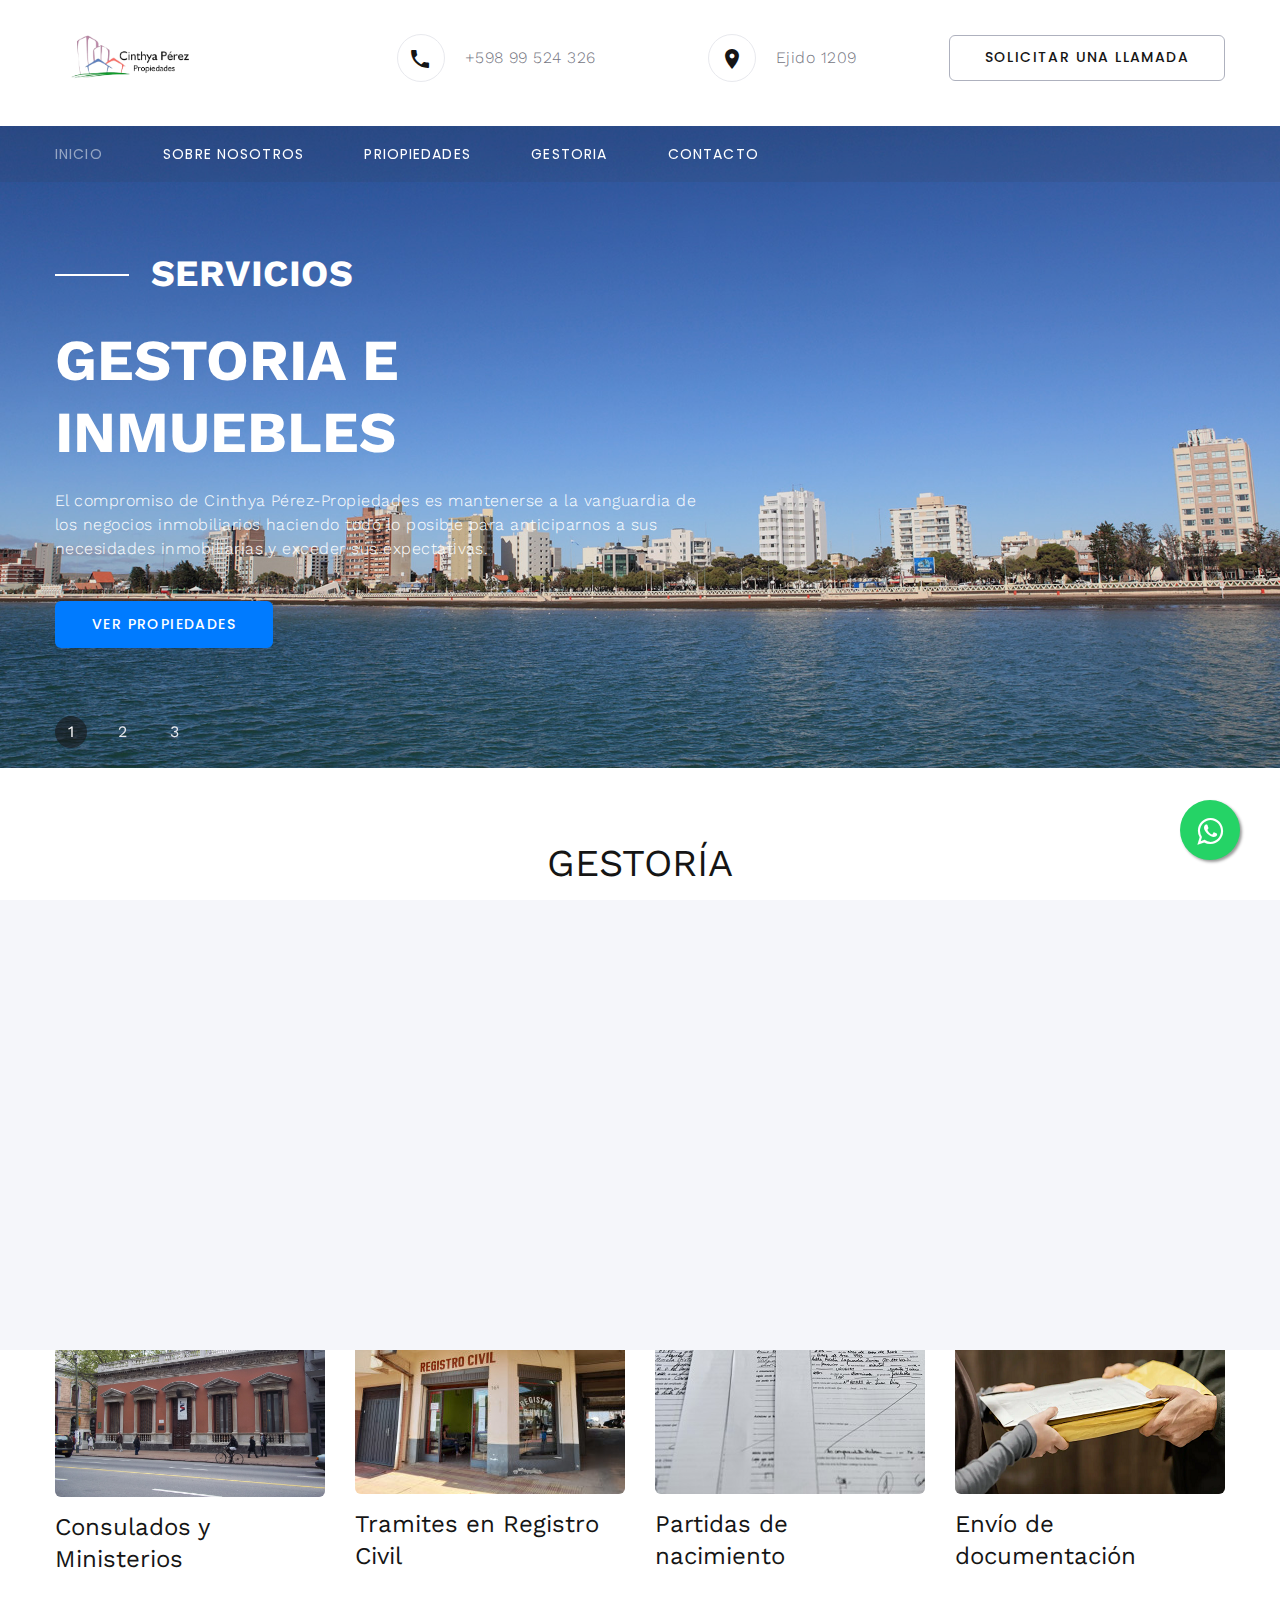
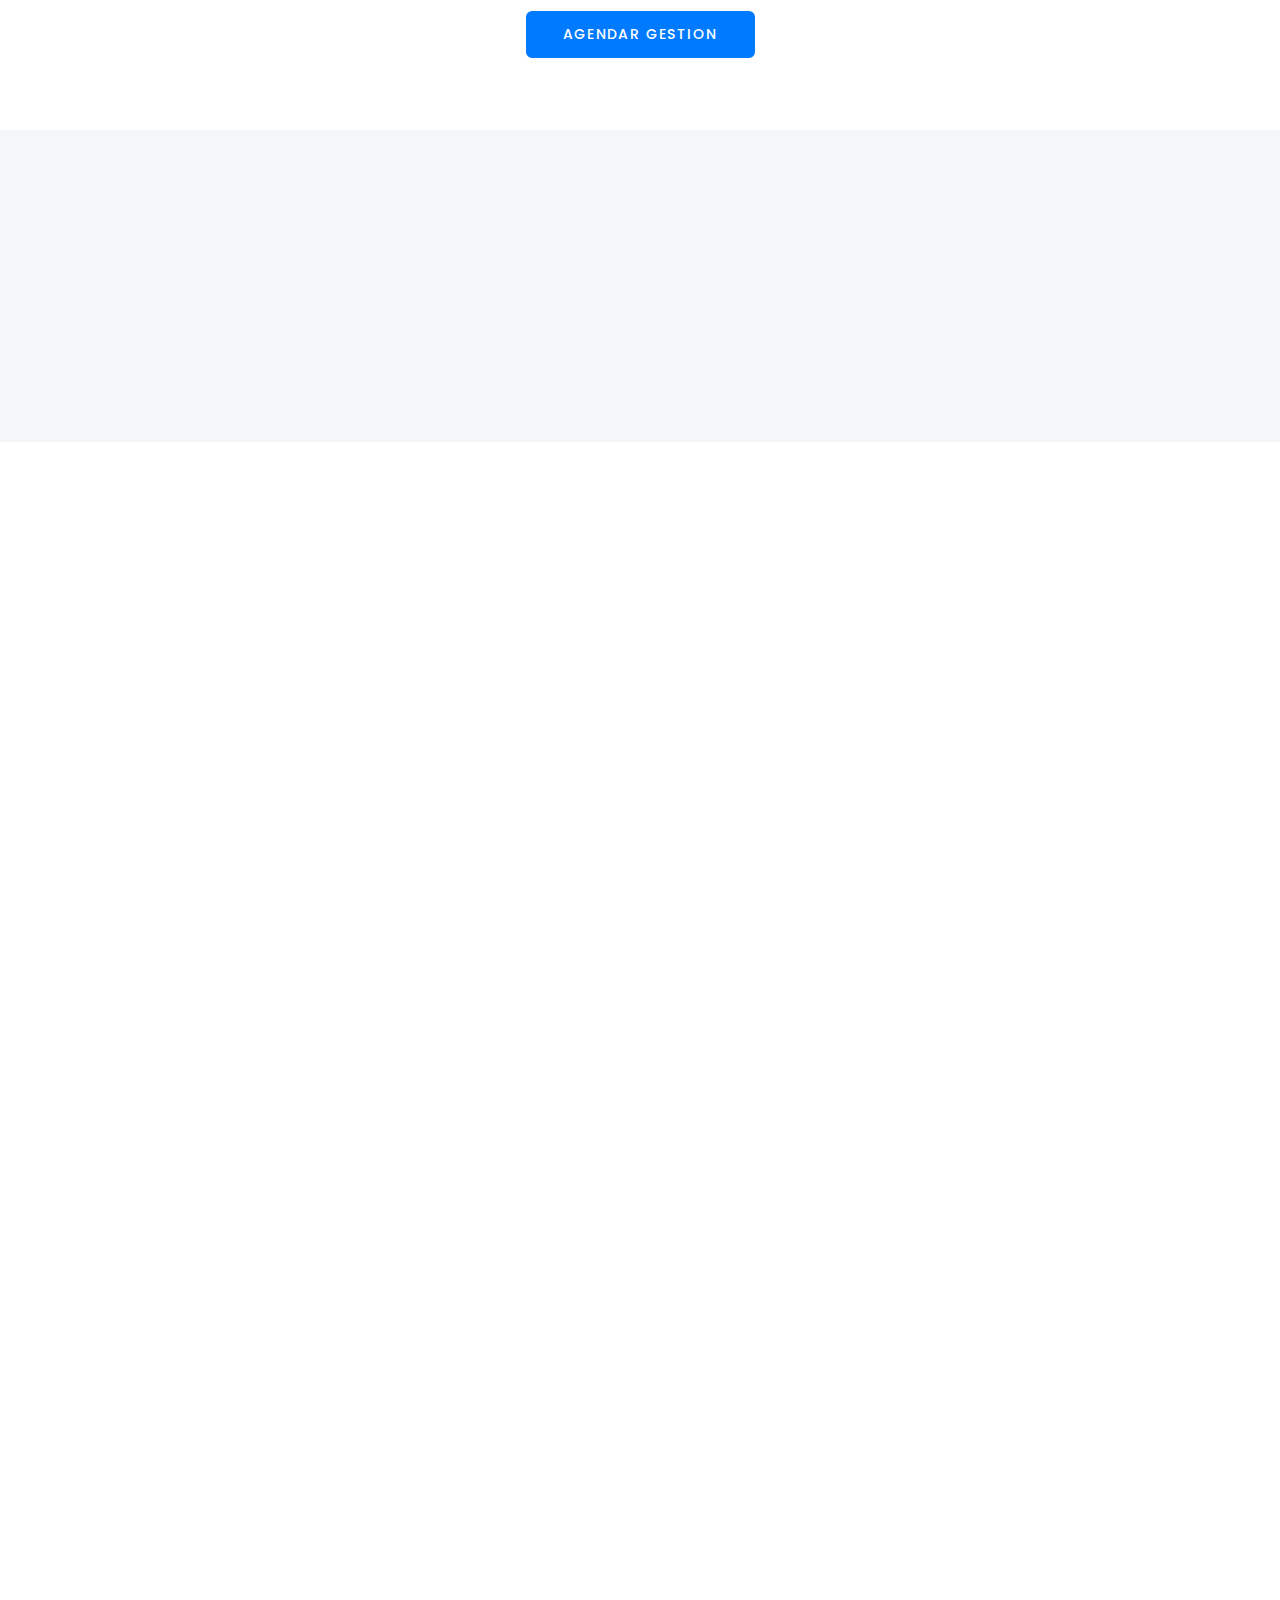
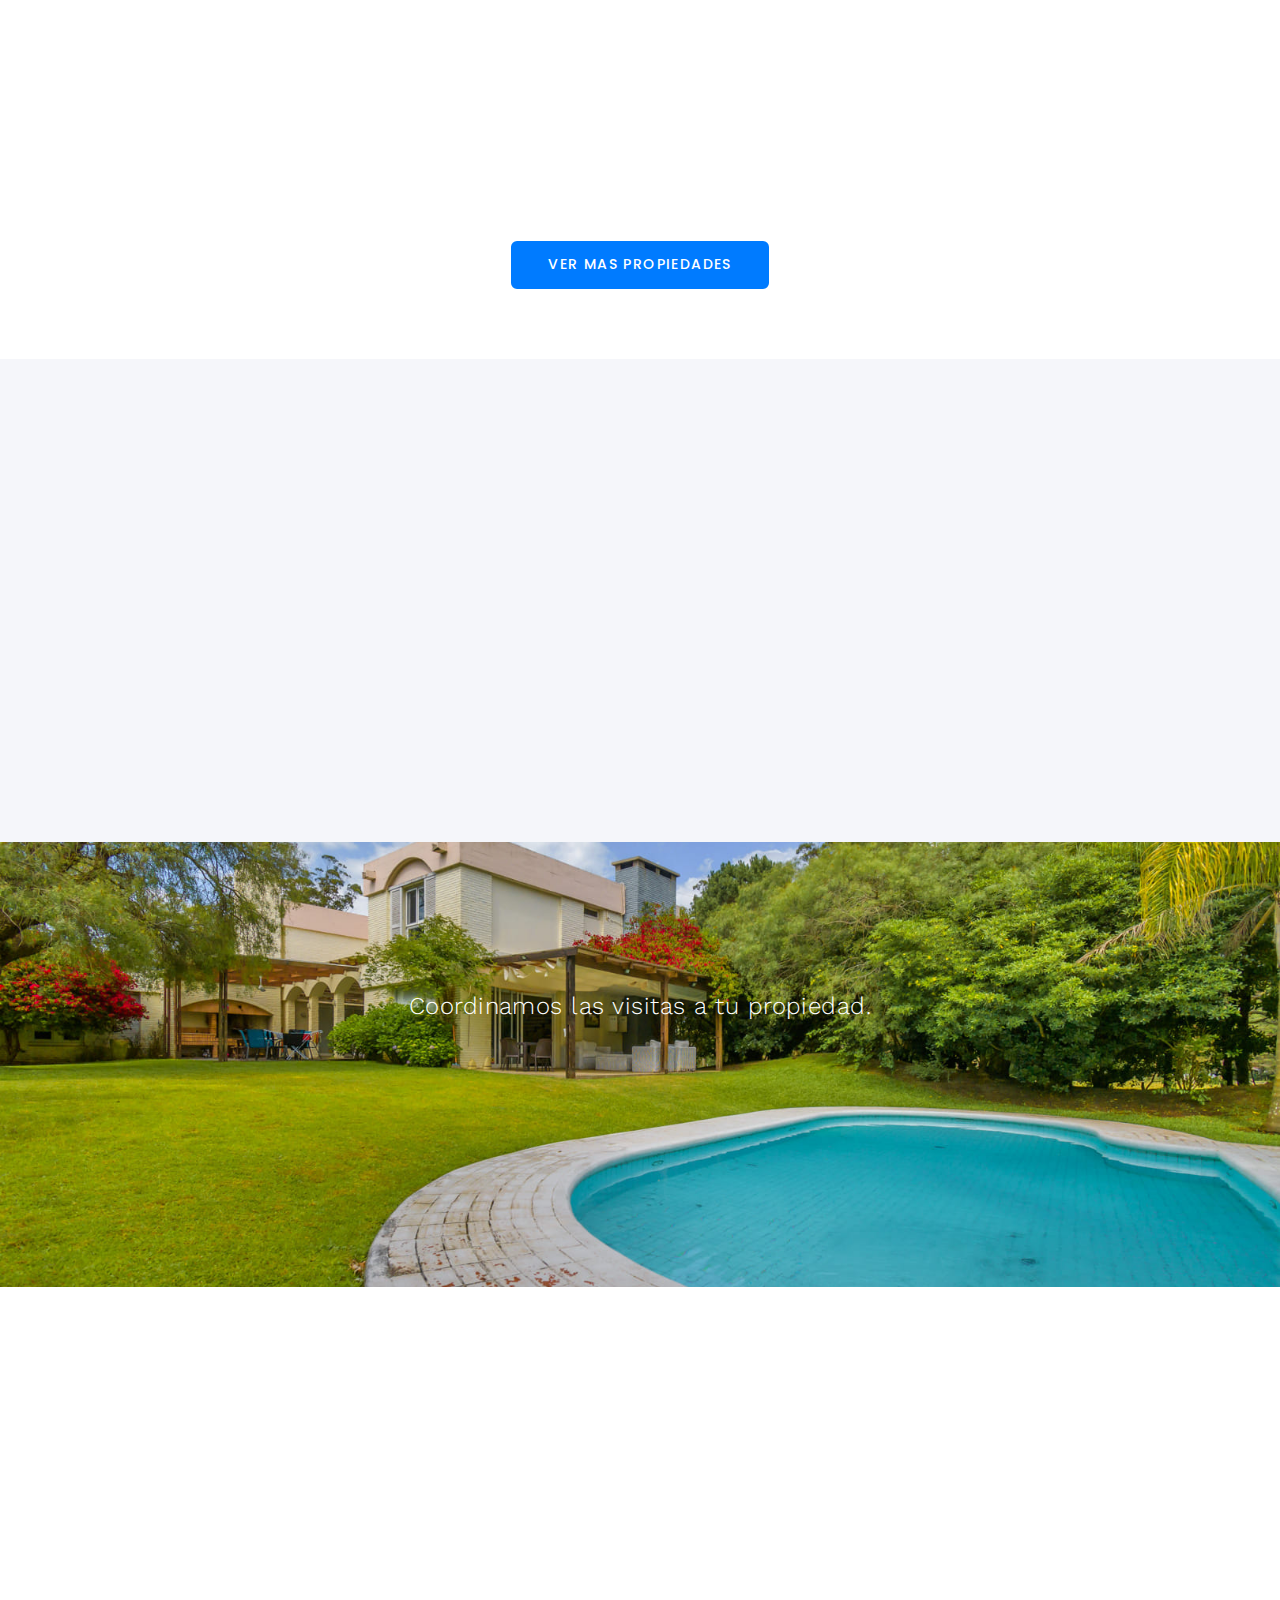
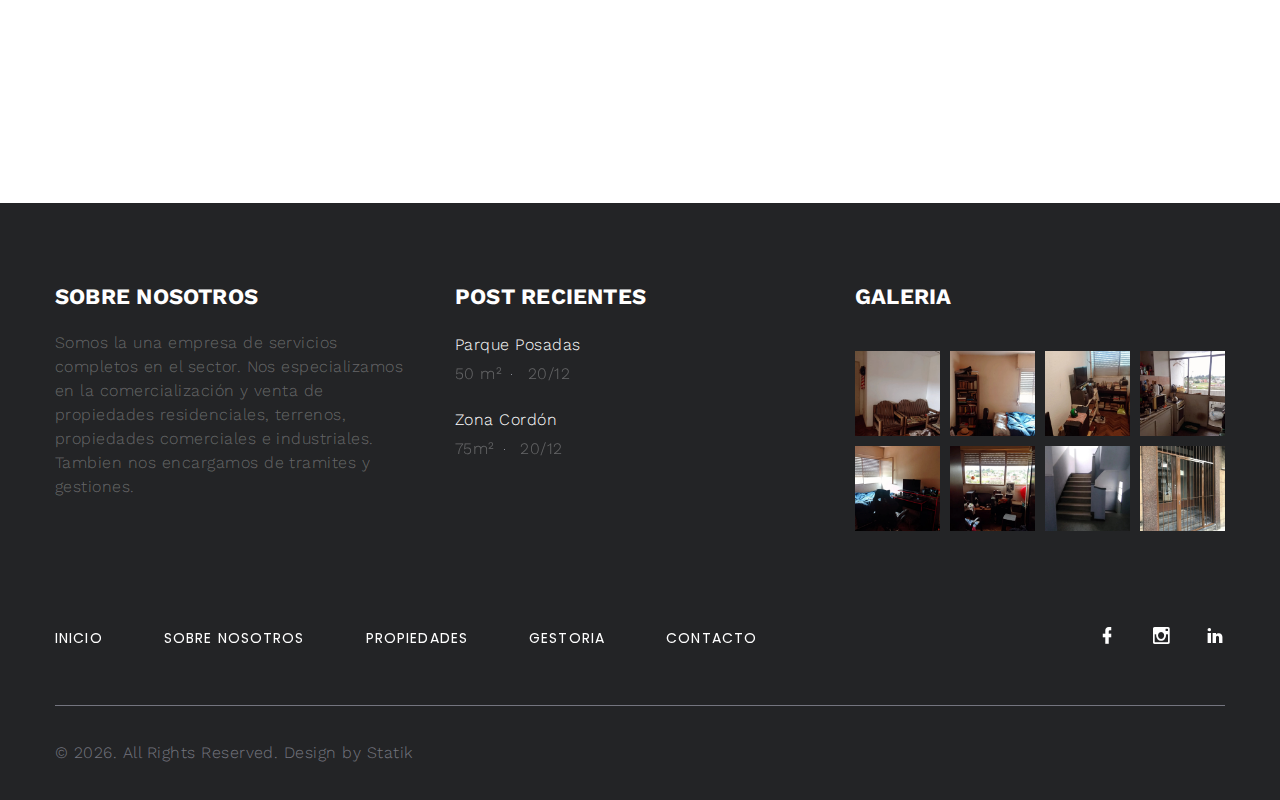
==== index.html @ 62182aa0 "first commit" ====
<!DOCTYPE html>
<html class="wide wow-animation" lang="en">
  <head>
    <title>Cinthya Perez Propiedades</title>
    <meta name="format-detection" content="telephone=no">
    <meta name="viewport" content="width=device-width height=device-height initial-scale=1.0 maximum-scale=1.0 user-scalable=0">
    <meta http-equiv="X-UA-Compatible" content="IE=edge">
    <meta charset="utf-8">
    <link rel="icon" href="images/favicon.png" type="image/x-icon">
    <link rel="stylesheet" type="text/css" href="//fonts.googleapis.com/css?family=Work+Sans:300,400,500,700,800%7CPoppins:300,400,700">
    <link rel="stylesheet" href="css/bootstrap.css">
    <link rel="stylesheet" href="css/fonts.css">
    <link rel="stylesheet" href="css/style.css" id="main-styles-link">
    <style>.ie-panel{display: none;background: #212121;padding: 10px 0;box-shadow: 3px 3px 5px 0 rgba(0,0,0,.3);clear: both;text-align:center;position: relative;z-index: 1;} html.ie-10 .ie-panel, html.lt-ie-10 .ie-panel {display: block;}</style>
  </head>
  <body>
    <div class="ie-panel"><a href="http://windows.microsoft.com/en-US/internet-explorer/"><img src="images/ie8-panel/warning_bar_0000_us.jpg" height="42" width="820" alt="You are using an outdated browser. For a faster, safer browsing experience, upgrade for free today."></a></div>
    <div class="preloader">
      <div class="preloader-logo"><img src="images/favicon.png" alt="" width="151" height="44" srcset="images/logo-default-151x44.png 2x"/>
      </div>
      <div class="preloader-body">
        <div id="loadingProgressG">
          <div class="loadingProgressG" id="loadingProgressG_1"></div>
        </div>
      </div>
    </div>
    <div class="page">
      
        <!-- RD Navbar-->
        <div class="rd-navbar-wrap">
          <nav class="rd-navbar rd-navbar-corporate" data-layout="rd-navbar-fixed" data-sm-layout="rd-navbar-fixed" data-md-layout="rd-navbar-fixed" data-md-device-layout="rd-navbar-fixed" data-lg-layout="rd-navbar-static" data-lg-device-layout="rd-navbar-static" data-lg-stick-up="true" data-lg-stick-up-offset="118px" data-xl-layout="rd-navbar-static" data-xl-device-layout="rd-navbar-static" data-xl-stick-up="true" data-xl-stick-up-offset="118px" data-xxl-layout="rd-navbar-static" data-xxl-device-layout="rd-navbar-static" data-xxl-stick-up-offset="118px" data-xxl-stick-up="true">
            <div class="rd-navbar-aside-outer">
              <div class="rd-navbar-aside">
                <!-- RD Navbar Panel-->
                <div class="rd-navbar-panel">
                  <!-- RD Navbar Toggle-->
                  <button class="rd-navbar-toggle" data-rd-navbar-toggle="#rd-navbar-nav-wrap-1"><span></span></button>
                  <!-- RD Navbar Brand--><a class="rd-navbar-brand" href="index.html"><img src="images/logo-default-151x44.png" alt="" width="151" height="44" srcset="images/logo-default-151x44.png 2x"/></a>
                </div>
                <div class="rd-navbar-collapse">
                  <button class="rd-navbar-collapse-toggle rd-navbar-fixed-element-1" data-rd-navbar-toggle="#rd-navbar-collapse-content-1"><span></span></button>
                  <div class="rd-navbar-collapse-content" id="rd-navbar-collapse-content-1">
                    <article class="unit align-items-center">
                      <div class="unit-left"><span class="icon novi-icon icon-md icon-modern mdi mdi-phone"></span></div>
                      <div class="unit-body">
                        <ul class="list-0">
                          <li><a class="link-default" href="tel:#">+598 99 524 326</a></li>
                        </ul>
                      </div>
                    </article>
                    <article class="unit align-items-center">
                      <div class="unit-left"><span class="icon novi-icon icon-md icon-modern mdi mdi-map-marker"></span></div>
                      <div class="unit-body"><a class="link-default" href="tel:#">Ejido 1209</a></div>
                    </article><a class="button button-gray-bordered button-winona" href="https://api.whatsapp.com/send?phone=59899524326&text=Hola%2C%20era%20para%20hacer%20una%20consulta.">Solicitar una llamada</a>
                  </div>
                </div>
              </div>
            </div>
            <div class="rd-navbar-main-outer">
              <div class="rd-navbar-main">
                <div class="rd-navbar-nav-wrap" id="rd-navbar-nav-wrap-1">
                  <!-- RD Navbar Nav-->
                  <ul class="rd-navbar-nav">
                    <li class="rd-nav-item active"><a class="rd-nav-link" href="index.html">Inicio</a>
                    </li>
                    <li class="rd-nav-item"><a class="rd-nav-link" href="#NuestroEquipo">Sobre Nosotros</a>
                    </li>
                    <li class="rd-nav-item"><a class="rd-nav-link" href="#Priopiedades">Priopiedades</a>
                    </li>
                    <li class="rd-nav-item"><a class="rd-nav-link" href="#Gestoria">Gestoria</a>
                    </li>
                    <li class="rd-nav-item"><a class="rd-nav-link" href="contacts.html">Contacto</a>
                    </li>
                  </ul>
                </div>
              </div>
            </div>
          </nav>
        </div>
      </header>
      <section class="section swiper-container swiper-slider swiper-slider-minimal" data-loop="true" data-slide-effect="fade" data-autoplay="4759" data-simulate-touch="true">
        <div class="swiper-wrapper">
          <div class="swiper-slide swiper-slide_video" data-slide-bg="images/slider-minimal-slide-1-1920x968.jpg">
            <div class="container">
              <div class="jumbotron-classic-content">
                <div class="wow-outer">
                  <div class="title-docor-text font-weight-bold title-decorated text-uppercase wow slideInLeft text-white">Servicios</div>
                </div>
                <h1 class="text-uppercase text-white font-weight-bold wow-outer"><span class="wow slideInDown" data-wow-delay=".2s">Gestoria e Inmuebles</span></h1>
                <p class="text-white wow-outer"><span class="wow slideInDown" data-wow-delay=".35s">El compromiso de Cinthya Pérez-Propiedades es mantenerse a la vanguardia de los negocios inmobiliarios haciendo todo lo posible para anticiparnos a sus necesidades inmobiliarias y exceder sus expectativas.</span></p>
                <div class="wow-outer button-outer"><a class="button button-md button-primary button-winona wow slideInDown" href="#" data-wow-delay=".4s">Ver Propiedades</a></div>
              </div>
            </div>
          </div>
          <div class="swiper-slide" data-slide-bg="images/slider-minimal-slide-2-1920x968.jpg">
            <div class="container">
              <div class="jumbotron-classic-content">
                <div class="wow-outer">
                  <div class="title-docor-text font-weight-bold title-decorated text-uppercase wow slideInLeft text-white">Garantia de Satisfacción</div>
                </div>
                <h1 class="text-uppercase text-white font-weight-bold wow-outer"><span class="wow slideInDown" data-wow-delay=".2s">Alquiler</span></h1>
                <p class="text-white wow-outer"><span class="wow slideInDown" data-wow-delay=".35s">Con la ayuda de nuestros servicios y soluciones de administración de propiedades, puede alquilar o vender cualquier casa o apartamento.</span></p>
                <div class="wow-outer button-outer"><a class="button button-md button-primary button-winona wow slideInDown" href="#" data-wow-delay=".4s">Ver Propiedades</a></div>
              </div>
            </div>
          </div>
          <div class="swiper-slide" data-slide-bg="images/slider-minimal-slide-3-1920x968.jpg">
            <div class="container">
              <div class="jumbotron-classic-content">
                <div class="wow-outer">
                  <div class="title-docor-text font-weight-bold title-decorated text-uppercase wow slideInLeft text-white">6 años de experiencia</div>
                </div>
                <h1 class="text-uppercase text-white font-weight-bold wow-outer"><span class="wow slideInDown" data-wow-delay=".2s">Gestion</span></h1>
                <p class="text-white wow-outer"><span class="wow slideInDown" data-wow-delay=".35s">Fundada en 2018, nuestra empresa es un equipo de reconocidos expertos en administración de propiedades y bienes raíces siempre listos para ayudarlo.</span></p>
                <div class="wow-outer button-outer"><a class="button button-md button-primary button-winona wow slideInDown" href="#" data-wow-delay=".4s">View properties</a></div>
              </div>
            </div>
          </div>
        </div>
        <div class="swiper-pagination-outer container">
          <div class="swiper-pagination swiper-pagination-modern swiper-pagination-marked" data-index-bullet="true"></div>
        </div>
      </section>
      <!-- Services-->
      <section class="section novi-background section-lg text-center" id="Gestoria">
        <div class="container">
          <h3 class="text-uppercase">Gestoría</h3>
          <p><span class="text-width-1">Trámites ante organismos públicos y privados.</span></p>
          <div class="row row-35 row-xxl-70 offset-top-2">
            <div class="col-sm-6 col-lg-3">
              <!-- Thumbnail Light-->
              <article class="thumbnail-light"><a class="thumbnail-light-media" href="#"><img class="thumbnail-light-image" src="images/service-thumbnail-1-270x300.jpg" alt="" width="270" height="300"/></a>
                <h4 class="thumbnail-light-title"><a href="https://wa.link/yx3wv8">Trámites Notariales</a></h4>
              </article>
            </div>
            <div class="col-sm-6 col-lg-3">
              <!-- Thumbnail Light-->
              <article class="thumbnail-light"><a class="thumbnail-light-media" href="#"><img class="thumbnail-light-image" src="images/service-thumbnail-2-270x300.jpg" alt="" width="270" height="300"/></a>
                <h4 class="thumbnail-light-title"><a href="https://wa.link/yx3wv8">Asesoramiento Legal con Abogado</a></h4>
              </article>
            </div>
            <div class="col-sm-6 col-lg-3">
              <!-- Thumbnail Light-->
              <article class="thumbnail-light"><a class="thumbnail-light-media" href="#"><img class="thumbnail-light-image" src="images/service-thumbnail-3-270x300.jpg" alt="" width="270" height="300"/></a>
                <h4 class="thumbnail-light-title"><a href="https://wa.link/yx3wv8">Tramites en BSE, BPS, DGI, IMM y MTSS</a></h4>
              </article>
            </div>
            <div class="col-sm-6 col-lg-3">
              <!-- Thumbnail Light-->
              <article class="thumbnail-light"><a class="thumbnail-light-media" href="#"><img class="thumbnail-light-image" src="images/service-thumbnail-4-270x300.jpg" alt="" width="270" height="300"/></a>
                <h4 class="thumbnail-light-title"><a href="https://wa.link/yx3wv8">Direccion General de Registro</a></h4>
              </article>
            </div>
            <div class="col-sm-6 col-lg-3">
              <!-- Thumbnail Light-->
              <article class="thumbnail-light"><a class="thumbnail-light-media" href="#"><img class="thumbnail-light-image" src="images/service-thumbnail-5-270x300.jpg" alt="" width="270" height="300"/></a>
                <h4 class="thumbnail-light-title"><a href="https://wa.link/yx3wv8">Consulados y Ministerios</a></h4>
              </article>
            </div>
            <div class="col-sm-6 col-lg-3">
              <!-- Thumbnail Light-->
              <article class="thumbnail-light"><a class="thumbnail-light-media" href="#"><img class="thumbnail-light-image" src="images/service-thumbnail-6-270x300.jpg" alt="" width="270" height="300"/></a>
                <h4 class="thumbnail-light-title"><a href="https://wa.link/yx3wv8">Tramites en Registro Civil</a></h4>
              </article>
            </div>
            <div class="col-sm-6 col-lg-3">
              <!-- Thumbnail Light-->
              <article class="thumbnail-light"><a class="thumbnail-light-media" href="#"><img class="thumbnail-light-image" src="images/service-thumbnail-7-270x300.jpg" alt="" width="270" height="300"/></a>
                <h4 class="thumbnail-light-title"><a href="https://wa.link/yx3wv8">Partidas de nacimiento</a></h4>
              </article>
            </div>
            <div class="col-sm-6 col-lg-3">
              <!-- Thumbnail Light-->
              <article class="thumbnail-light"><a class="thumbnail-light-media" href="#"><img class="thumbnail-light-image" src="images/service-thumbnail-8-270x300.jpg" alt="" width="270" height="300"/></a>
                <h4 class="thumbnail-light-title"><a href="https://wa.link/yx3wv8">Envío de documentación</a></h4>
              </article>
            </div>
            <div class="col-md-12 wow-outer"><a class="button button-primary button-winona button-md" href="#">Agendar Gestion</a></div>
          </div>
        </div>
      </section>
      <section class="section novi-background section-lg bg-gray-100">
        <div class="container">
          <div class="row row-30">
            <div class="col-sm-6 col-lg-4 wow-outer">
              <!-- Box Minimal-->
              <article class="box-minimal">
                <div class="box-chloe__icon novi-icon linearicons-user wow fadeIn"></div>
                <div class="box-minimal-main wow-outer">
                  <h4 class="box-minimal-title wow slideInDown">Empleados calificados</h4>
                  <p class="wow fadeInUpSmall">Nuestro equipo está formado por agentes inmobiliarios y abogados experimentados, listos para ayudarlo.</p>
                </div>
              </article>
            </div>
            <div class="col-sm-6 col-lg-4 wow-outer">
              <!-- Box Minimal-->
              <article class="box-minimal">
                <div class="box-chloe__icon novi-icon linearicons-bubble-text wow fadeIn" data-wow-delay=".1s"></div>
                <div class="box-minimal-main wow-outer">
                  <h4 class="box-minimal-title wow slideInDown" data-wow-delay=".1s">Consultas Gratuitas</h4>
                  <p class="wow fadeInUpSmall" data-wow-delay=".1s">Nuestra relación con un cliente siempre comienza con una consulta gratuita para saber qué tipo de propiedad está buscando.</p>
                </div>
              </article>
            </div>
            <div class="col-sm-6 col-lg-4 wow-outer">
              <!-- Box Minimal-->
              <article class="box-minimal">
                <div class="box-chloe__icon novi-icon linearicons-star wow fadeIn" data-wow-delay=".2s"></div>
                <div class="box-minimal-main wow-outer">
                  <h4 class="box-minimal-title wow slideInDown" data-wow-delay=".2s">100% garantizado</h4>
                  <p class="wow fadeInUpSmall" data-wow-delay=".2s">Todos los resultados que obtenga de nuestros agentes inmobiliarios están 100% garantizados para ofrecerle la mejor opción de propiedades en Uruguay</p>
                </div>
              </article>
            </div>
          </div>
        </div>
      </section>
      <section class="section novi-background section-md text-center" id="Priopiedades">
        <div class="container">
          <h3 class="text-uppercase font-weight-bold wow-outer"><span class="wow slideInDown">Nuestras Propiedades</span></h3>
          <div class="row row-lg-50 row-35 offset-top-2">
            <div class="col-md-6 wow-outer">
              <!-- Post Modern-->
              <article class="post-modern wow slideInLeft"><a class="post-modern-media" href="https://www.gallito.com.uy/casa-propiedad-h-con-patio-delantero-rejas-y-cochera-inmuebles-16161580" target="_blank"><img src="images/grid-blog-1-571x353.jpg" alt="" width="571" height="353"/></a>
                <h4 class="post-modern-title"><a class="post-modern-title" target="_blank" href="https://www.gallito.com.uy/casa-propiedad-h-con-patio-delantero-rejas-y-cochera-inmuebles-16161580">Casa Propiedad Horizontal en zona Atahualpa</a></h4>
                <ul class="post-modern-meta">
                  <li><a class="button-winona" target="_blank" href="https://www.gallito.com.uy/casa-propiedad-h-con-patio-delantero-rejas-y-cochera-inmuebles-16161580">U$S 130.000</a></li>
                  <li>85m²</li>
                  <li>3 dormitorios</li>
                </ul>
                <p>Vende, preciosa casa de gran tamaño de 1954</p>
              </article>
            </div>
            <div class="col-md-6 wow-outer">
              <!-- Post Modern-->
              <article class="post-modern wow slideInLeft"><a class="post-modern-media" target="_blank" href="https://www.gallito.com.uy/apartamento-planta-baja-inmuebles-24161800"><img src="images/grid-blog-2-571x353.jpg" alt="" width="571" height="353"/></a>
                <h4 class="post-modern-title"><a class="post-modern-title" target="_blank" href="https://www.gallito.com.uy/apartamento-planta-baja-inmuebles-24161800">Apartamento Planta Baja</a></h4>
                <ul class="post-modern-meta">
                  <li><a class="button-winona" target="_blank" href="https://www.gallito.com.uy/apartamento-planta-baja-inmuebles-24161800">U$S 135.000</a></li>
                  <li>57m²</li>
                  <li>2 dormitorios</li>
                </ul>
                <p>Se vende casa de alto. Zona cordón en Montevideo</p>
              </article>
            </div>
            <div class="col-md-6 wow-outer">
              <!-- Post Modern-->
              <article class="post-modern wow slideInLeft"><a class="post-modern-media" target="_blank"  href="https://www.gallito.com.uy/apto-piso-alto-paque-posadas-hermosas-vistas-inmuebles-24782878"><img src="images/grid-blog-3-571x353.jpg" alt="" width="571" height="353"/></a>
                <h4 class="post-modern-title"><a class="post-modern-title" target="_blank" href="https://www.gallito.com.uy/apto-piso-alto-paque-posadas-hermosas-vistas-inmuebles-24782878">Apto Piso Alto Paque Posadas</a></h4>
                <ul class="post-modern-meta">
                  <li><a class="button-winona" target="_blank" href="https://www.gallito.com.uy/apto-piso-alto-paque-posadas-hermosas-vistas-inmuebles-24782878">U$S 140.000</a></li>
                  <li>75m²</li>
                  <li>2 dormitorios</li>
                </ul>
                <p>Ubicacion, Parque posadas calle Agustin Velazquez</p>
              </article>
            </div>
            <div class="col-md-6 wow-outer">
              <!-- Post Modern-->
              <article class="post-modern wow slideInLeft"><a class="post-modern-media" target="_blank" href="https://www.gallito.com.uy/apartamento-en-av-chiverta-inmuebles-24745263"><img src="images/grid-blog-4-571x353.jpg" alt="" width="571" height="353"/></a>
                <h4 class="post-modern-title"><a class="post-modern-title" target="_blank" href="https://www.gallito.com.uy/apartamento-en-av-chiverta-inmuebles-24745263">Apartamento en Av Chiverta, Punta Del Este</a></h4>
                <ul class="post-modern-meta">
                  <li><a class="button-winona" target="_blank" href="https://www.gallito.com.uy/apartamento-en-av-chiverta-inmuebles-24745263">USD 1000</a></li>
                  <li>60m²</li>
                  <li>1 dormitorio</li>
                </ul>
                <p>Apartamento en excelente ubicación, con muy buena vista</p>
              </article>
            </div>
            <div class="col-md-12 wow-outer"><a class="button button-primary button-winona button-md" target="_blank" href="https://api.whatsapp.com/send?phone=59899524326&text=Hola%2C%20era%20para%20hacer%20una%20consulta.">Ver mas propiedades</a></div>
          </div>
        </div>
      </section>
      <section class="section novi-background section-lg text-center bg-gray-100" id="NuestroEquipo">
        <div class="container">
          <h3 class="text-uppercase wow-outer"><span class="wow slideInUp">Nuestro Equipo</span></h3>
          <div class="row row-lg-50 row-35 row-xxl-70 justify-content-center justify-content-lg-start">
            <div class="col-md-10 col-lg-6 wow-outer">
              <!-- Profile Creative-->
              <article class="profile-creative wow slideInLeft">
                <figure class="profile-creative-figure"><img class="profile-creative-image" src="images/team-1-270x273.jpg" alt="" width="270" height="273"/>
                </figure>
                <div class="profile-creative-main">
                  <h5 class="profile-creative-title"><a href="#">Cinthya Perez</a></h5>
                  <p class="profile-creative-position">Analista en gestión Inmobiliaria</p>
                  <div class="profile-creative-contacts">
                    <div class="object-inline"><span class="icon novi-icon icon-md mdi mdi-phone"></span><a target="_blank" href="https://wa.link/t4n9uc">099 524 326</a></div>
                  </div>
                  <p>El compromiso es mantenerse a la vanguardia de los negocios inmobiliarios y gestiones haciendo todo lo posible para anticiparnos a sus necesidades.</p>
                </div>
              </article>
            </div>
            <div class="col-md-10 col-lg-6 wow-outer">
              <!-- Profile Creative-->
              <article class="profile-creative wow slideInLeft" data-wow-delay=".2s">
                <figure class="profile-creative-figure"><img class="profile-creative-image" src="images/team-2-270x273.jpg" alt="" width="270" height="273"/>
                </figure>
                <div class="profile-creative-main">
                  <h5 class="profile-creative-title"><a href="jorgebelvisi.uy">Jorge Belvisi</a></h5>
                  <p class="profile-creative-position">Abogado</p>
                  <div class="profile-creative-contacts">
                    <div class="object-inline"><span class="icon novi-icon icon-md mdi mdi-phone"></span><a target="_blank"  href="https://api.whatsapp.com/send?phone=59899134836&text=Hola,%20quisiera%20hacer%20una%20consulta">099 134 836</a></div>
                  </div>
                  <p>Doctor en Derecho y Ciencias Sociales egresado de UDELAR. Con mas de 20 a&ntilde;os de experiencia. Abogado en Montevideo y Aspirante en la Catedra de Derecho Penal UDELAR.</p>
                </div>
              </article>
            </div>
          </div>
        </div>
      </section>
      <!-- Best offer-->
      <section class="section novi-background section-1 bg-primary-darker text-center" style="background-image: url(images/bg-1-1920-455.jpg);">
        <div class="container">
          <div class="row justify-content-center">
            <div class="col-sm-10 col-lg-7 col-xl-6">
              <h3 class="wow-outer"><span class="wow slideInDown text-uppercase">BUSCAMOS PROPIEDADES</span></h3>
              <p class="heading-subtitle">Coordinamos las visitas a tu propiedad.</p>
              <p class="wow-outer offset-top-4"><span class="wow slideInDown" data-wow-delay=".05s">Si estás pensando en vender o alquilar tu casa o apartamento, estamos para asesorarte y ayudarte a darle más visibilidad a tu propiedad y conseguir tu inquilino o comprador ideal.</span></p>
              <div class="wow-outer button-outer"><a class="button button-primary-white button-winona wow slideInDown" target="_blank" href="https://wa.link/t4n9uc" data-wow-delay=".1s">Ver mas</a></div>
            </div>
          </div>
        </div>
      </section>
      <section class="section novi-background section-lg text-center">
        <div class="container">
          <h3 class="wow-outer"><span class="wow slideInDown text-uppercase">Opiniones</span></h3>
          <!-- Owl Carousel-->
          <div class="owl-carousel wow fadeIn" data-items="1" data-md-items="2" data-lg-items="3" data-dots="true" data-nav="false" data-loop="true" data-autoplay="true" data-autoplay-speed="731" data-autoplay-timeout="4268" data-margin="30" data-stage-padding="0" data-mouse-drag="false">
            <blockquote class="quote-classic">
              <div class="quote-classic-meta">
                <div class="quote-classic-avatar"><img src="images/testimonials-person-1-96x96.jpg" alt="" width="96" height="96"/>
                </div>
                <div class="quote-classic-info">
                  <cite class="quote-classic-cite">Patricia Corujo</cite>
                  <p class="quote-classic-caption">Clienta</p>
                </div>
              </div>
              <div class="quote-classic-text">
                <p>Muy buena atención, consiguio lo que buscamos, buena persona, excelente atención, muy recomendada!</p>
              </div>
            </blockquote>
            <blockquote class="quote-classic">
              <div class="quote-classic-meta">
                <div class="quote-classic-avatar"><img src="images/testimonials-person-6-96x96.jpg" alt="" width="96" height="96"/>
                </div>
                <div class="quote-classic-info">
                  <cite class="quote-classic-cite">Cristina Traversino</cite>
                  <p class="quote-classic-caption">Clienta</p>
                </div>
              </div>
              <div class="quote-classic-text">
                <p>Me encanta la página. Es clara y las fotos son muy bonitas. Es como estar en el apartamento antes de visitarlo. ¡Me gusta!.</p>
              </div>
            </blockquote>
            <blockquote class="quote-classic">
              <div class="quote-classic-meta">
                <div class="quote-classic-avatar"><img src="images/testimonials-person-2-96x96.jpg" alt="" width="96" height="96"/>
                </div>
                <div class="quote-classic-info">
                  <cite class="quote-classic-cite">Elizabeth Herrera</cite>
                  <p class="quote-classic-caption">Clienta</p>
                </div>
              </div>
              <div class="quote-classic-text">
                <p>La página es muy atractiva, fácil de entender y las fotos son realmente bonitas. Además, la información sobre trámites notariales, gestiones y la obtención de partidas de nacimiento es muy completa.</p>
              </div>
            </blockquote>
            <blockquote class="quote-classic">
              <div class="quote-classic-meta">
                <div class="quote-classic-avatar"><img src="images/testimonials-person-3-96x96.jpg" alt="" width="96" height="96"/>
                </div>
                <div class="quote-classic-info">
                  <cite class="quote-classic-cite">Yanina Cuevasanta</cite>
                  <p class="quote-classic-caption">Clienta</p>
                </div>
              </div>
              <div class="quote-classic-text">
                <p>Me encanta la página, es visualmente agradable y las fotos son encantadoras.</p>
              </div>
            </blockquote>
            <blockquote class="quote-classic">
              <div class="quote-classic-meta">
                <div class="quote-classic-avatar"><img src="images/testimonials-person-4-96x96.jpg" alt="" width="96" height="96"/>
                </div>
                <div class="quote-classic-info">
                  <cite class="quote-classic-cite">Sandra Araujo</cite>
                  <p class="quote-classic-caption">Clienta</p>
                </div>
              </div>
              <div class="quote-classic-text">
                <p>Estoy impresionado con la claridad y la estética de la página, sin mencionar las fotos encantadoras.</p>
              </div>
            </blockquote>
            <blockquote class="quote-classic">
              <div class="quote-classic-meta">
                <div class="quote-classic-avatar"><img src="images/testimonials-person-5-96x96.jpg" alt="" width="96" height="96"/>
                </div>
                <div class="quote-classic-info">
                  <cite class="quote-classic-cite">Zulma Camacho</cite>
                  <p class="quote-classic-caption">Clienta</p>
                </div>
              </div>
              <div class="quote-classic-text">
                <p>La página es sencilla y las fotos son lindas. Me ayudo a gestionar trámites sin complicaciones.</p>
              </div>
            </blockquote>
          </div>
        </div>
      </section><a class="banner" href="" target="_blank"><img src="images/" alt=""/></a>
      <footer class="section novi-background footer-advanced bg-gray-700">
        <div class="footer-advanced-main">
          <div class="container">
            <div class="row row-50">
              <div class="col-lg-4">
                <h5 class="font-weight-bold text-uppercase text-white">Sobre Nosotros</h5>
                <p class="footer-advanced-text">Somos la una empresa de servicios completos en el sector. Nos especializamos en la comercialización y venta de propiedades residenciales, terrenos, propiedades comerciales e industriales. Tambien nos encargamos de tramites y gestiones.</p>
              </div>
              <div class="col-sm-7 col-md-5 col-lg-4">
                <h5 class="font-weight-bold text-uppercase text-white">Post Recientes</h5>
                <!-- Post Inline-->
                <article class="post-inline">
                  <p class="post-inline-title"><a href="https://www.instagram.com/p/C1GDm-Esafg/?utm_source=ig_web_copy_link&igsh=MzRlODBiNWFlZA==">Parque Posadas</a></p>
                  <ul class="post-inline-meta">
                    <li>50 m²</li>
                    <li><a href="">20/12</a></li>
                  </ul>
                </article>
                <!-- Post Inline-->
                <article class="post-inline">
                  <p class="post-inline-title"><a href="https://www.instagram.com/p/C1GDOtiMCYe/?utm_source=ig_web_copy_link&igsh=MzRlODBiNWFlZA==">Zona Cordón</a></p>
                  <ul class="post-inline-meta"> 
                    <li>75m²</li>
                    <li><a href="#">20/12</a></li>
                  </ul>
                </article>
              </div>
              <div class="col-sm-5 col-md-7 col-lg-4">
                <h5 class="font-weight-bold text-uppercase text-white">Galeria</h5>
                <div class="row row-x-10" data-lightgallery="group">
                  <div class="col-3 col-sm-4 col-md-3"><a class="thumbnail-minimal" href="images/gallery-original-1.jpg" data-lightgallery="item"><img class="thumbnail-minimal-image" src="images/footer-gallery-1-85x85.jpg" alt=""/>
                      <div class="thumbnail-minimal-caption"></div></a></div>
                  <div class="col-3 col-sm-4 col-md-3"><a class="thumbnail-minimal" href="images/gallery-original-2.jpg" data-lightgallery="item"><img class="thumbnail-minimal-image" src="images/footer-gallery-2-85x85.jpg" alt=""/>
                      <div class="thumbnail-minimal-caption"></div></a></div>
                  <div class="col-3 col-sm-4 col-md-3"><a class="thumbnail-minimal" href="images/gallery-original-3.jpg" data-lightgallery="item"><img class="thumbnail-minimal-image" src="images/footer-gallery-3-85x85.jpg" alt=""/>
                      <div class="thumbnail-minimal-caption"></div></a></div>
                  <div class="col-3 col-sm-4 col-md-3"><a class="thumbnail-minimal" href="images/gallery-original-4.jpg" data-lightgallery="item"><img class="thumbnail-minimal-image" src="images/footer-gallery-4-85x85.jpg" alt=""/>
                      <div class="thumbnail-minimal-caption"></div></a></div>
                  <div class="col-3 col-sm-4 col-md-3"><a class="thumbnail-minimal" href="images/gallery-original-5.jpg" data-lightgallery="item"><img class="thumbnail-minimal-image" src="images/footer-gallery-5-85x85.jpg" alt=""/>
                      <div class="thumbnail-minimal-caption"></div></a></div>
                  <div class="col-3 col-sm-4 col-md-3"><a class="thumbnail-minimal" href="images/gallery-original-6.jpg" data-lightgallery="item"><img class="thumbnail-minimal-image" src="images/footer-gallery-6-85x85.jpg" alt=""/>
                      <div class="thumbnail-minimal-caption"> </div></a></div>
                  <div class="col-3 col-sm-4 col-md-3"><a class="thumbnail-minimal" href="images/gallery-original-7.jpg" data-lightgallery="item"><img class="thumbnail-minimal-image" src="images/footer-gallery-7-85x85.jpg" alt=""/>
                      <div class="thumbnail-minimal-caption"></div></a></div>
                  <div class="col-3 col-sm-4 col-md-3"><a class="thumbnail-minimal" href="images/gallery-original-8.jpg" data-lightgallery="item"><img class="thumbnail-minimal-image" src="images/footer-gallery-8-85x85.jpg" alt=""/>
                      <div class="thumbnail-minimal-caption"></div></a></div>
                </div>
              </div>
            </div>
          </div>
        </div>
        <div class="footer-advanced-aside">
          <div class="container">
            <div class="footer-advanced-layout">
              <div>
                <ul class="list-nav"> 
                  <li><a href="index.html">Inicio</a></li>
                  <li><a href="#NuestroEquipo">Sobre Nosotros</a></li>
                  <li><a href="#Priopiedades">Propiedades</a></li>
                  <li><a href="#Gestoria">Gestoria</a></li>
                  <li><a href="contacts.html">Contacto</a></li>
                </ul>
              </div>
              <div>
                <ul class="foter-social-links list-inline list-inline-md">
                  <li><a class="icon novi-icon icon-sm link-default mdi mdi-facebook" target="_blank" href="https://www.facebook.com/cinthyaperezpropiedades/"></a></li>
                  <li><a class="icon novi-icon icon-sm link-default mdi mdi-instagram" target="_blank" href="https://www.instagram.com/propiedades.cinthyaperez/"></a></li>
                  <li><a class="icon novi-icon icon-sm link-default mdi mdi-linkedin" target="_blank" href="https://www.linkedin.com/in/cinthya-p%C3%A9rez-51251a181/"></a></li>
                </ul>
              </div>
            </div>
          </div>
        </div>
        <div class="container">
          <hr/>
        </div>
        <div class="footer-advanced-aside">
          <div class="container">
              <!-- Rights-->
              <p class="rights"><span>&copy;&nbsp;</span><span class="copyright-year"></span>. All Rights Reserved. Design by <a href="https://www.statik.uy/">Statik</a></p>
            </div>
          </div>
        </div>
      </footer>
    </div>
    <!-- Global Mailform Output-->
    <div class="snackbars" id="form-output-global"></div>
    <!-- Javascript-->
    <script src="js/core.min.js"></script>
    <script src="js/script.js"></script>


    <!--Whatsapp-->
    <link rel="stylesheet" href="https://maxcdn.bootstrapcdn.com/font-awesome/4.5.0/css/font-awesome.min.css">
    <a href="https://wa.link/t4n9uc" class="float" target="_blank">
    <i class="fa fa-whatsapp my-float "></i>
    </a>
  </body>
</html>
---- css/fonts.css ----
/*
*
* Fonts
*//*
*
* Font Awesome Icons 4.7.0
* --------------------------------------------------
*/@font-face {	font-family: 'FontAwesome';	src: url("../fonts/fontawesome-webfont.eot?v=4.7.0");	src: url("../fonts/fontawesome-webfont.eot?#iefix&v=4.7.0") format("embedded-opentype"), url("../fonts/fontawesome-webfont.woff2?v=4.7.0") format("woff2"), url("../fonts/fontawesome-webfont.woff?v=4.7.0") format("woff"), url("../fonts/fontawesome-webfont.ttf?v=4.7.0") format("truetype"), url("../fonts/fontawesome-webfont.svg?v=4.7.0#fontawesomeregular") format("svg");	font-weight: normal;	font-style: normal;}.fa {	display: inline-block;	font-family: 'FontAwesome';	font-size: inherit;	text-rendering: auto;	-webkit-font-smoothing: antialiased;	-moz-osx-font-smoothing: grayscale;}[class*='fa-']:before {	font-weight: 400;	font-family: 'FontAwesome';}/* makes the font 33% larger relative to the icon container */.fa-lg {	font-size: 1.33333333em;	line-height: 0.75em;	vertical-align: -15%;}.fa-2x {	font-size: 2em;}.fa-3x {	font-size: 3em;}.fa-4x {	font-size: 4em;}.fa-5x {	font-size: 5em;}.fa-fw {	width: 1.28571429em;	text-align: center;}.fa-ul {	padding-left: 0;	margin-left: 2.14285714em;	list-style-type: none;}.fa-ul > li {	position: relative;}.fa-li {	position: absolute;	left: -2.14285714em;	width: 2.14285714em;	top: 0.14285714em;	text-align: center;}.fa-li.fa-lg {	left: -1.85714286em;}.fa-border {	padding: .2em .25em .15em;	border: solid 0.08em #eeeeee;	border-radius: .1em;}.fa-pull-left {	float: left;}.fa-pull-right {	float: right;}.fa.fa-pull-left {	margin-right: .3em;}.fa.fa-pull-right {	margin-left: .3em;}/* Deprecated as of 4.4.0 */.pull-right {	float: right;}.pull-left {	float: left;}.fa.pull-left {	margin-right: .3em;}.fa.pull-right {	margin-left: .3em;}.fa-spin {	-webkit-animation: fa-spin 2s infinite linear;	animation: fa-spin 2s infinite linear;}.fa-pulse {	-webkit-animation: fa-spin 1s infinite steps(8);	animation: fa-spin 1s infinite steps(8);}@-webkit-keyframes fa-spin {	0% {		-webkit-transform: rotate(0deg);		transform: rotate(0deg);	}	100% {		-webkit-transform: rotate(359deg);		transform: rotate(359deg);	}}@keyframes fa-spin {	0% {		-webkit-transform: rotate(0deg);		transform: rotate(0deg);	}	100% {		-webkit-transform: rotate(359deg);		transform: rotate(359deg);	}}.fa-rotate-90 {	-ms-filter: "progid:DXImageTransform.Microsoft.BasicImage(rotation=1)";	-webkit-transform: rotate(90deg);	-ms-transform: rotate(90deg);	transform: rotate(90deg);}.fa-rotate-180 {	-ms-filter: "progid:DXImageTransform.Microsoft.BasicImage(rotation=2)";	-webkit-transform: rotate(180deg);	-ms-transform: rotate(180deg);	transform: rotate(180deg);}.fa-rotate-270 {	-ms-filter: "progid:DXImageTransform.Microsoft.BasicImage(rotation=3)";	-webkit-transform: rotate(270deg);	-ms-transform: rotate(270deg);	transform: rotate(270deg);}.fa-flip-horizontal {	-ms-filter: "progid:DXImageTransform.Microsoft.BasicImage(rotation=0, mirror=1)";	-webkit-transform: scale(-1, 1);	-ms-transform: scale(-1, 1);	transform: scale(-1, 1);}.fa-flip-vertical {	-ms-filter: "progid:DXImageTransform.Microsoft.BasicImage(rotation=2, mirror=1)";	-webkit-transform: scale(1, -1);	-ms-transform: scale(1, -1);	transform: scale(1, -1);}:root .fa-rotate-90,:root .fa-rotate-180,:root .fa-rotate-270,:root .fa-flip-horizontal,:root .fa-flip-vertical {	filter: none;}.fa-stack {	position: relative;	display: inline-block;	width: 2em;	height: 2em;	line-height: 2em;	vertical-align: middle;}.fa-stack-1x,.fa-stack-2x {	position: absolute;	left: 0;	width: 100%;	text-align: center;}.fa-stack-1x {	line-height: inherit;}.fa-stack-2x {	font-size: 2em;}.fa-inverse {	color: #ffffff;}/* Font Awesome uses the Unicode Private Use Area (PUA) to ensure screen
   readers do not read off random characters that represent icons */.fa-glass:before {	content: "\f000";}.fa-music:before {	content: "\f001";}.fa-search:before {	content: "\f002";}.fa-envelope-o:before {	content: "\f003";}.fa-heart:before {	content: "\f004";}.fa-star:before {	content: "\f005";}.fa-star-o:before {	content: "\f006";}.fa-user:before {	content: "\f007";}.fa-film:before {	content: "\f008";}.fa-th-large:before {	content: "\f009";}.fa-th:before {	content: "\f00a";}.fa-th-list:before {	content: "\f00b";}.fa-check:before {	content: "\f00c";}.fa-remove:before,.fa-close:before,.fa-times:before {	content: "\f00d";}.fa-search-plus:before {	content: "\f00e";}.fa-search-minus:before {	content: "\f010";}.fa-power-off:before {	content: "\f011";}.fa-signal:before {	content: "\f012";}.fa-gear:before,.fa-cog:before {	content: "\f013";}.fa-trash-o:before {	content: "\f014";}.fa-home:before {	content: "\f015";}.fa-file-o:before {	content: "\f016";}.fa-clock-o:before {	content: "\f017";}.fa-road:before {	content: "\f018";}.fa-download:before {	content: "\f019";}.fa-arrow-circle-o-down:before {	content: "\f01a";}.fa-arrow-circle-o-up:before {	content: "\f01b";}.fa-inbox:before {	content: "\f01c";}.fa-play-circle-o:before {	content: "\f01d";}.fa-rotate-right:before,.fa-repeat:before {	content: "\f01e";}.fa-refresh:before {	content: "\f021";}.fa-list-alt:before {	content: "\f022";}.fa-lock:before {	content: "\f023";}.fa-flag:before {	content: "\f024";}.fa-headphones:before {	content: "\f025";}.fa-volume-off:before {	content: "\f026";}.fa-volume-down:before {	content: "\f027";}.fa-volume-up:before {	content: "\f028";}.fa-qrcode:before {	content: "\f029";}.fa-barcode:before {	content: "\f02a";}.fa-tag:before {	content: "\f02b";}.fa-tags:before {	content: "\f02c";}.fa-book:before {	content: "\f02d";}.fa-bookmark:before {	content: "\f02e";}.fa-print:before {	content: "\f02f";}.fa-camera:before {	content: "\f030";}.fa-font:before {	content: "\f031";}.fa-bold:before {	content: "\f032";}.fa-italic:before {	content: "\f033";}.fa-text-height:before {	content: "\f034";}.fa-text-width:before {	content: "\f035";}.fa-align-left:before {	content: "\f036";}.fa-align-center:before {	content: "\f037";}.fa-align-right:before {	content: "\f038";}.fa-align-justify:before {	content: "\f039";}.fa-list:before {	content: "\f03a";}.fa-dedent:before,.fa-outdent:before {	content: "\f03b";}.fa-indent:before {	content: "\f03c";}.fa-video-camera:before {	content: "\f03d";}.fa-photo:before,.fa-image:before,.fa-picture-o:before {	content: "\f03e";}.fa-pencil:before {	content: "\f040";}.fa-map-marker:before {	content: "\f041";}.fa-adjust:before {	content: "\f042";}.fa-tint:before {	content: "\f043";}.fa-edit:before,.fa-pencil-square-o:before {	content: "\f044";}.fa-share-square-o:before {	content: "\f045";}.fa-check-square-o:before {	content: "\f046";}.fa-arrows:before {	content: "\f047";}.fa-step-backward:before {	content: "\f048";}.fa-fast-backward:before {	content: "\f049";}.fa-backward:before {	content: "\f04a";}.fa-play:before {	content: "\f04b";}.fa-pause:before {	content: "\f04c";}.fa-stop:before {	content: "\f04d";}.fa-forward:before {	content: "\f04e";}.fa-fast-forward:before {	content: "\f050";}.fa-step-forward:before {	content: "\f051";}.fa-eject:before {	content: "\f052";}.fa-chevron-left:before {	content: "\f053";}.fa-chevron-right:before {	content: "\f054";}.fa-plus-circle:before {	content: "\f055";}.fa-minus-circle:before {	content: "\f056";}.fa-times-circle:before {	content: "\f057";}.fa-check-circle:before {	content: "\f058";}.fa-question-circle:before {	content: "\f059";}.fa-info-circle:before {	content: "\f05a";}.fa-crosshairs:before {	content: "\f05b";}.fa-times-circle-o:before {	content: "\f05c";}.fa-check-circle-o:before {	content: "\f05d";}.fa-ban:before {	content: "\f05e";}.fa-arrow-left:before {	content: "\f060";}.fa-arrow-right:before {	content: "\f061";}.fa-arrow-up:before {	content: "\f062";}.fa-arrow-down:before {	content: "\f063";}.fa-mail-forward:before,.fa-share:before {	content: "\f064";}.fa-expand:before {	content: "\f065";}.fa-compress:before {	content: "\f066";}.fa-plus:before {	content: "\f067";}.fa-minus:before {	content: "\f068";}.fa-asterisk:before {	content: "\f069";}.fa-exclamation-circle:before {	content: "\f06a";}.fa-gift:before {	content: "\f06b";}.fa-leaf:before {	content: "\f06c";}.fa-fire:before {	content: "\f06d";}.fa-eye:before {	content: "\f06e";}.fa-eye-slash:before {	content: "\f070";}.fa-warning:before,.fa-exclamation-triangle:before {	content: "\f071";}.fa-plane:before {	content: "\f072";}.fa-calendar:before {	content: "\f073";}.fa-random:before {	content: "\f074";}.fa-comment:before {	content: "\f075";}.fa-magnet:before {	content: "\f076";}.fa-chevron-up:before {	content: "\f077";}.fa-chevron-down:before {	content: "\f078";}.fa-retweet:before {	content: "\f079";}.fa-shopping-cart:before {	content: "\f07a";}.fa-folder:before {	content: "\f07b";}.fa-folder-open:before {	content: "\f07c";}.fa-arrows-v:before {	content: "\f07d";}.fa-arrows-h:before {	content: "\f07e";}.fa-bar-chart-o:before,.fa-bar-chart:before {	content: "\f080";}.fa-twitter-square:before {	content: "\f081";}.fa-facebook-square:before {	content: "\f082";}.fa-camera-retro:before {	content: "\f083";}.fa-key:before {	content: "\f084";}.fa-gears:before,.fa-cogs:before {	content: "\f085";}.fa-comments:before {	content: "\f086";}.fa-thumbs-o-up:before {	content: "\f087";}.fa-thumbs-o-down:before {	content: "\f088";}.fa-star-half:before {	content: "\f089";}.fa-heart-o:before {	content: "\f08a";}.fa-sign-out:before {	content: "\f08b";}.fa-linkedin-square:before {	content: "\f08c";}.fa-thumb-tack:before {	content: "\f08d";}.fa-external-link:before {	content: "\f08e";}.fa-sign-in:before {	content: "\f090";}.fa-trophy:before {	content: "\f091";}.fa-github-square:before {	content: "\f092";}.fa-upload:before {	content: "\f093";}.fa-lemon-o:before {	content: "\f094";}.fa-phone:before {	content: "\f095";}.fa-square-o:before {	content: "\f096";}.fa-bookmark-o:before {	content: "\f097";}.fa-phone-square:before {	content: "\f098";}.fa-twitter:before {	content: "\f099";}.fa-facebook-f:before,.fa-facebook:before {	content: "\f09a";}.fa-github:before {	content: "\f09b";}.fa-unlock:before {	content: "\f09c";}.fa-credit-card:before {	content: "\f09d";}.fa-feed:before,.fa-rss:before {	content: "\f09e";}.fa-hdd-o:before {	content: "\f0a0";}.fa-bullhorn:before {	content: "\f0a1";}.fa-bell:before {	content: "\f0f3";}.fa-certificate:before {	content: "\f0a3";}.fa-hand-o-right:before {	content: "\f0a4";}.fa-hand-o-left:before {	content: "\f0a5";}.fa-hand-o-up:before {	content: "\f0a6";}.fa-hand-o-down:before {	content: "\f0a7";}.fa-arrow-circle-left:before {	content: "\f0a8";}.fa-arrow-circle-right:before {	content: "\f0a9";}.fa-arrow-circle-up:before {	content: "\f0aa";}.fa-arrow-circle-down:before {	content: "\f0ab";}.fa-globe:before {	content: "\f0ac";}.fa-wrench:before {	content: "\f0ad";}.fa-tasks:before {	content: "\f0ae";}.fa-filter:before {	content: "\f0b0";}.fa-briefcase:before {	content: "\f0b1";}.fa-arrows-alt:before {	content: "\f0b2";}.fa-group:before,.fa-users:before {	content: "\f0c0";}.fa-chain:before,.fa-link:before {	content: "\f0c1";}.fa-cloud:before {	content: "\f0c2";}.fa-flask:before {	content: "\f0c3";}.fa-cut:before,.fa-scissors:before {	content: "\f0c4";}.fa-copy:before,.fa-files-o:before {	content: "\f0c5";}.fa-paperclip:before {	content: "\f0c6";}.fa-save:before,.fa-floppy-o:before {	content: "\f0c7";}.fa-square:before {	content: "\f0c8";}.fa-navicon:before,.fa-reorder:before,.fa-bars:before {	content: "\f0c9";}.fa-list-ul:before {	content: "\f0ca";}.fa-list-ol:before {	content: "\f0cb";}.fa-strikethrough:before {	content: "\f0cc";}.fa-underline:before {	content: "\f0cd";}.fa-table:before {	content: "\f0ce";}.fa-magic:before {	content: "\f0d0";}.fa-truck:before {	content: "\f0d1";}.fa-pinterest:before {	content: "\f0d2";}.fa-pinterest-square:before {	content: "\f0d3";}.fa-google-plus-square:before {	content: "\f0d4";}.fa-google-plus:before {	content: "\f0d5";}.fa-money:before {	content: "\f0d6";}.fa-caret-down:before {	content: "\f0d7";}.fa-caret-up:before {	content: "\f0d8";}.fa-caret-left:before {	content: "\f0d9";}.fa-caret-right:before {	content: "\f0da";}.fa-columns:before {	content: "\f0db";}.fa-unsorted:before,.fa-sort:before {	content: "\f0dc";}.fa-sort-down:before,.fa-sort-desc:before {	content: "\f0dd";}.fa-sort-up:before,.fa-sort-asc:before {	content: "\f0de";}.fa-envelope:before {	content: "\f0e0";}.fa-linkedin:before {	content: "\f0e1";}.fa-rotate-left:before,.fa-undo:before {	content: "\f0e2";}.fa-legal:before,.fa-gavel:before {	content: "\f0e3";}.fa-dashboard:before,.fa-tachometer:before {	content: "\f0e4";}.fa-comment-o:before {	content: "\f0e5";}.fa-comments-o:before {	content: "\f0e6";}.fa-flash:before,.fa-bolt:before {	content: "\f0e7";}.fa-sitemap:before {	content: "\f0e8";}.fa-umbrella:before {	content: "\f0e9";}.fa-paste:before,.fa-clipboard:before {	content: "\f0ea";}.fa-lightbulb-o:before {	content: "\f0eb";}.fa-exchange:before {	content: "\f0ec";}.fa-cloud-download:before {	content: "\f0ed";}.fa-cloud-upload:before {	content: "\f0ee";}.fa-user-md:before {	content: "\f0f0";}.fa-stethoscope:before {	content: "\f0f1";}.fa-suitcase:before {	content: "\f0f2";}.fa-bell-o:before {	content: "\f0a2";}.fa-coffee:before {	content: "\f0f4";}.fa-cutlery:before {	content: "\f0f5";}.fa-file-text-o:before {	content: "\f0f6";}.fa-building-o:before {	content: "\f0f7";}.fa-hospital-o:before {	content: "\f0f8";}.fa-ambulance:before {	content: "\f0f9";}.fa-medkit:before {	content: "\f0fa";}.fa-fighter-jet:before {	content: "\f0fb";}.fa-beer:before {	content: "\f0fc";}.fa-h-square:before {	content: "\f0fd";}.fa-plus-square:before {	content: "\f0fe";}.fa-angle-double-left:before {	content: "\f100";}.fa-angle-double-right:before {	content: "\f101";}.fa-angle-double-up:before {	content: "\f102";}.fa-angle-double-down:before {	content: "\f103";}.fa-angle-left:before {	content: "\f104";}.fa-angle-right:before {	content: "\f105";}.fa-angle-up:before {	content: "\f106";}.fa-angle-down:before {	content: "\f107";}.fa-desktop:before {	content: "\f108";}.fa-laptop:before {	content: "\f109";}.fa-tablet:before {	content: "\f10a";}.fa-mobile-phone:before,.fa-mobile:before {	content: "\f10b";}.fa-circle-o:before {	content: "\f10c";}.fa-quote-left:before {	content: "\f10d";}.fa-quote-right:before {	content: "\f10e";}.fa-spinner:before {	content: "\f110";}.fa-circle:before {	content: "\f111";}.fa-mail-reply:before,.fa-reply:before {	content: "\f112";}.fa-github-alt:before {	content: "\f113";}.fa-folder-o:before {	content: "\f114";}.fa-folder-open-o:before {	content: "\f115";}.fa-smile-o:before {	content: "\f118";}.fa-frown-o:before {	content: "\f119";}.fa-meh-o:before {	content: "\f11a";}.fa-gamepad:before {	content: "\f11b";}.fa-keyboard-o:before {	content: "\f11c";}.fa-flag-o:before {	content: "\f11d";}.fa-flag-checkered:before {	content: "\f11e";}.fa-terminal:before {	content: "\f120";}.fa-code:before {	content: "\f121";}.fa-mail-reply-all:before,.fa-reply-all:before {	content: "\f122";}.fa-star-half-empty:before,.fa-star-half-full:before,.fa-star-half-o:before {	content: "\f123";}.fa-location-arrow:before {	content: "\f124";}.fa-crop:before {	content: "\f125";}.fa-code-fork:before {	content: "\f126";}.fa-unlink:before,.fa-chain-broken:before {	content: "\f127";}.fa-question:before {	content: "\f128";}.fa-info:before {	content: "\f129";}.fa-exclamation:before {	content: "\f12a";}.fa-superscript:before {	content: "\f12b";}.fa-subscript:before {	content: "\f12c";}.fa-eraser:before {	content: "\f12d";}.fa-puzzle-piece:before {	content: "\f12e";}.fa-microphone:before {	content: "\f130";}.fa-microphone-slash:before {	content: "\f131";}.fa-shield:before {	content: "\f132";}.fa-calendar-o:before {	content: "\f133";}.fa-fire-extinguisher:before {	content: "\f134";}.fa-rocket:before {	content: "\f135";}.fa-maxcdn:before {	content: "\f136";}.fa-chevron-circle-left:before {	content: "\f137";}.fa-chevron-circle-right:before {	content: "\f138";}.fa-chevron-circle-up:before {	content: "\f139";}.fa-chevron-circle-down:before {	content: "\f13a";}.fa-html5:before {	content: "\f13b";}.fa-css3:before {	content: "\f13c";}.fa-anchor:before {	content: "\f13d";}.fa-unlock-alt:before {	content: "\f13e";}.fa-bullseye:before {	content: "\f140";}.fa-ellipsis-h:before {	content: "\f141";}.fa-ellipsis-v:before {	content: "\f142";}.fa-rss-square:before {	content: "\f143";}.fa-play-circle:before {	content: "\f144";}.fa-ticket:before {	content: "\f145";}.fa-minus-square:before {	content: "\f146";}.fa-minus-square-o:before {	content: "\f147";}.fa-level-up:before {	content: "\f148";}.fa-level-down:before {	content: "\f149";}.fa-check-square:before {	content: "\f14a";}.fa-pencil-square:before {	content: "\f14b";}.fa-external-link-square:before {	content: "\f14c";}.fa-share-square:before {	content: "\f14d";}.fa-compass:before {	content: "\f14e";}.fa-toggle-down:before,.fa-caret-square-o-down:before {	content: "\f150";}.fa-toggle-up:before,.fa-caret-square-o-up:before {	content: "\f151";}.fa-toggle-right:before,.fa-caret-square-o-right:before {	content: "\f152";}.fa-euro:before,.fa-eur:before {	content: "\f153";}.fa-gbp:before {	content: "\f154";}.fa-dollar:before,.fa-usd:before {	content: "\f155";}.fa-rupee:before,.fa-inr:before {	content: "\f156";}.fa-cny:before,.fa-rmb:before,.fa-yen:before,.fa-jpy:before {	content: "\f157";}.fa-ruble:before,.fa-rouble:before,.fa-rub:before {	content: "\f158";}.fa-won:before,.fa-krw:before {	content: "\f159";}.fa-bitcoin:before,.fa-btc:before {	content: "\f15a";}.fa-file:before {	content: "\f15b";}.fa-file-text:before {	content: "\f15c";}.fa-sort-alpha-asc:before {	content: "\f15d";}.fa-sort-alpha-desc:before {	content: "\f15e";}.fa-sort-amount-asc:before {	content: "\f160";}.fa-sort-amount-desc:before {	content: "\f161";}.fa-sort-numeric-asc:before {	content: "\f162";}.fa-sort-numeric-desc:before {	content: "\f163";}.fa-thumbs-up:before {	content: "\f164";}.fa-thumbs-down:before {	content: "\f165";}.fa-youtube-square:before {	content: "\f166";}.fa-youtube:before {	content: "\f167";}.fa-xing:before {	content: "\f168";}.fa-xing-square:before {	content: "\f169";}.fa-youtube-play:before {	content: "\f16a";}.fa-dropbox:before {	content: "\f16b";}.fa-stack-overflow:before {	content: "\f16c";}.fa-instagram:before {	content: "\f16d";}.fa-flickr:before {	content: "\f16e";}.fa-adn:before {	content: "\f170";}.fa-bitbucket:before {	content: "\f171";}.fa-bitbucket-square:before {	content: "\f172";}.fa-tumblr:before {	content: "\f173";}.fa-tumblr-square:before {	content: "\f174";}.fa-long-arrow-down:before {	content: "\f175";}.fa-long-arrow-up:before {	content: "\f176";}.fa-long-arrow-left:before {	content: "\f177";}.fa-long-arrow-right:before {	content: "\f178";}.fa-apple:before {	content: "\f179";}.fa-windows:before {	content: "\f17a";}.fa-android:before {	content: "\f17b";}.fa-linux:before {	content: "\f17c";}.fa-dribbble:before {	content: "\f17d";}.fa-skype:before {	content: "\f17e";}.fa-foursquare:before {	content: "\f180";}.fa-trello:before {	content: "\f181";}.fa-female:before {	content: "\f182";}.fa-male:before {	content: "\f183";}.fa-gittip:before,.fa-gratipay:before {	content: "\f184";}.fa-sun-o:before {	content: "\f185";}.fa-moon-o:before {	content: "\f186";}.fa-archive:before {	content: "\f187";}.fa-bug:before {	content: "\f188";}.fa-vk:before {	content: "\f189";}.fa-weibo:before {	content: "\f18a";}.fa-renren:before {	content: "\f18b";}.fa-pagelines:before {	content: "\f18c";}.fa-stack-exchange:before {	content: "\f18d";}.fa-arrow-circle-o-right:before {	content: "\f18e";}.fa-arrow-circle-o-left:before {	content: "\f190";}.fa-toggle-left:before,.fa-caret-square-o-left:before {	content: "\f191";}.fa-dot-circle-o:before {	content: "\f192";}.fa-wheelchair:before {	content: "\f193";}.fa-vimeo-square:before {	content: "\f194";}.fa-turkish-lira:before,.fa-try:before {	content: "\f195";}.fa-plus-square-o:before {	content: "\f196";}.fa-space-shuttle:before {	content: "\f197";}.fa-slack:before {	content: "\f198";}.fa-envelope-square:before {	content: "\f199";}.fa-wordpress:before {	content: "\f19a";}.fa-openid:before {	content: "\f19b";}.fa-institution:before,.fa-bank:before,.fa-university:before {	content: "\f19c";}.fa-mortar-board:before,.fa-graduation-cap:before {	content: "\f19d";}.fa-yahoo:before {	content: "\f19e";}.fa-google:before {	content: "\f1a0";}.fa-reddit:before {	content: "\f1a1";}.fa-reddit-square:before {	content: "\f1a2";}.fa-stumbleupon-circle:before {	content: "\f1a3";}.fa-stumbleupon:before {	content: "\f1a4";}.fa-delicious:before {	content: "\f1a5";}.fa-digg:before {	content: "\f1a6";}.fa-pied-piper-pp:before {	content: "\f1a7";}.fa-pied-piper-alt:before {	content: "\f1a8";}.fa-drupal:before {	content: "\f1a9";}.fa-joomla:before {	content: "\f1aa";}.fa-language:before {	content: "\f1ab";}.fa-fax:before {	content: "\f1ac";}.fa-building:before {	content: "\f1ad";}.fa-child:before {	content: "\f1ae";}.fa-paw:before {	content: "\f1b0";}.fa-spoon:before {	content: "\f1b1";}.fa-cube:before {	content: "\f1b2";}.fa-cubes:before {	content: "\f1b3";}.fa-behance:before {	content: "\f1b4";}.fa-behance-square:before {	content: "\f1b5";}.fa-steam:before {	content: "\f1b6";}.fa-steam-square:before {	content: "\f1b7";}.fa-recycle:before {	content: "\f1b8";}.fa-automobile:before,.fa-car:before {	content: "\f1b9";}.fa-cab:before,.fa-taxi:before {	content: "\f1ba";}.fa-tree:before {	content: "\f1bb";}.fa-spotify:before {	content: "\f1bc";}.fa-deviantart:before {	content: "\f1bd";}.fa-soundcloud:before {	content: "\f1be";}.fa-database:before {	content: "\f1c0";}.fa-file-pdf-o:before {	content: "\f1c1";}.fa-file-word-o:before {	content: "\f1c2";}.fa-file-excel-o:before {	content: "\f1c3";}.fa-file-powerpoint-o:before {	content: "\f1c4";}.fa-file-photo-o:before,.fa-file-picture-o:before,.fa-file-image-o:before {	content: "\f1c5";}.fa-file-zip-o:before,.fa-file-archive-o:before {	content: "\f1c6";}.fa-file-sound-o:before,.fa-file-audio-o:before {	content: "\f1c7";}.fa-file-movie-o:before,.fa-file-video-o:before {	content: "\f1c8";}.fa-file-code-o:before {	content: "\f1c9";}.fa-vine:before {	content: "\f1ca";}.fa-codepen:before {	content: "\f1cb";}.fa-jsfiddle:before {	content: "\f1cc";}.fa-life-bouy:before,.fa-life-buoy:before,.fa-life-saver:before,.fa-support:before,.fa-life-ring:before {	content: "\f1cd";}.fa-circle-o-notch:before {	content: "\f1ce";}.fa-ra:before,.fa-resistance:before,.fa-rebel:before {	content: "\f1d0";}.fa-ge:before,.fa-empire:before {	content: "\f1d1";}.fa-git-square:before {	content: "\f1d2";}.fa-git:before {	content: "\f1d3";}.fa-y-combinator-square:before,.fa-yc-square:before,.fa-hacker-news:before {	content: "\f1d4";}.fa-tencent-weibo:before {	content: "\f1d5";}.fa-qq:before {	content: "\f1d6";}.fa-wechat:before,.fa-weixin:before {	content: "\f1d7";}.fa-send:before,.fa-paper-plane:before {	content: "\f1d8";}.fa-send-o:before,.fa-paper-plane-o:before {	content: "\f1d9";}.fa-history:before {	content: "\f1da";}.fa-circle-thin:before {	content: "\f1db";}.fa-header:before {	content: "\f1dc";}.fa-paragraph:before {	content: "\f1dd";}.fa-sliders:before {	content: "\f1de";}.fa-share-alt:before {	content: "\f1e0";}.fa-share-alt-square:before {	content: "\f1e1";}.fa-bomb:before {	content: "\f1e2";}.fa-soccer-ball-o:before,.fa-futbol-o:before {	content: "\f1e3";}.fa-tty:before {	content: "\f1e4";}.fa-binoculars:before {	content: "\f1e5";}.fa-plug:before {	content: "\f1e6";}.fa-slideshare:before {	content: "\f1e7";}.fa-twitch:before {	content: "\f1e8";}.fa-yelp:before {	content: "\f1e9";}.fa-newspaper-o:before {	content: "\f1ea";}.fa-wifi:before {	content: "\f1eb";}.fa-calculator:before {	content: "\f1ec";}.fa-paypal:before {	content: "\f1ed";}.fa-google-wallet:before {	content: "\f1ee";}.fa-cc-visa:before {	content: "\f1f0";}.fa-cc-mastercard:before {	content: "\f1f1";}.fa-cc-discover:before {	content: "\f1f2";}.fa-cc-amex:before {	content: "\f1f3";}.fa-cc-paypal:before {	content: "\f1f4";}.fa-cc-stripe:before {	content: "\f1f5";}.fa-bell-slash:before {	content: "\f1f6";}.fa-bell-slash-o:before {	content: "\f1f7";}.fa-trash:before {	content: "\f1f8";}.fa-copyright:before {	content: "\f1f9";}.fa-at:before {	content: "\f1fa";}.fa-eyedropper:before {	content: "\f1fb";}.fa-paint-brush:before {	content: "\f1fc";}.fa-birthday-cake:before {	content: "\f1fd";}.fa-area-chart:before {	content: "\f1fe";}.fa-pie-chart:before {	content: "\f200";}.fa-line-chart:before {	content: "\f201";}.fa-lastfm:before {	content: "\f202";}.fa-lastfm-square:before {	content: "\f203";}.fa-toggle-off:before {	content: "\f204";}.fa-toggle-on:before {	content: "\f205";}.fa-bicycle:before {	content: "\f206";}.fa-bus:before {	content: "\f207";}.fa-ioxhost:before {	content: "\f208";}.fa-angellist:before {	content: "\f209";}.fa-cc:before {	content: "\f20a";}.fa-shekel:before,.fa-sheqel:before,.fa-ils:before {	content: "\f20b";}.fa-meanpath:before {	content: "\f20c";}.fa-buysellads:before {	content: "\f20d";}.fa-connectdevelop:before {	content: "\f20e";}.fa-dashcube:before {	content: "\f210";}.fa-forumbee:before {	content: "\f211";}.fa-leanpub:before {	content: "\f212";}.fa-sellsy:before {	content: "\f213";}.fa-shirtsinbulk:before {	content: "\f214";}.fa-simplybuilt:before {	content: "\f215";}.fa-skyatlas:before {	content: "\f216";}.fa-cart-plus:before {	content: "\f217";}.fa-cart-arrow-down:before {	content: "\f218";}.fa-diamond:before {	content: "\f219";}.fa-ship:before {	content: "\f21a";}.fa-user-secret:before {	content: "\f21b";}.fa-motorcycle:before {	content: "\f21c";}.fa-street-view:before {	content: "\f21d";}.fa-heartbeat:before {	content: "\f21e";}.fa-venus:before {	content: "\f221";}.fa-mars:before {	content: "\f222";}.fa-mercury:before {	content: "\f223";}.fa-intersex:before,.fa-transgender:before {	content: "\f224";}.fa-transgender-alt:before {	content: "\f225";}.fa-venus-double:before {	content: "\f226";}.fa-mars-double:before {	content: "\f227";}.fa-venus-mars:before {	content: "\f228";}.fa-mars-stroke:before {	content: "\f229";}.fa-mars-stroke-v:before {	content: "\f22a";}.fa-mars-stroke-h:before {	content: "\f22b";}.fa-neuter:before {	content: "\f22c";}.fa-genderless:before {	content: "\f22d";}.fa-facebook-official:before {	content: "\f230";}.fa-pinterest-p:before {	content: "\f231";}.fa-whatsapp:before {	content: "\f232";}.fa-server:before {	content: "\f233";}.fa-user-plus:before {	content: "\f234";}.fa-user-times:before {	content: "\f235";}.fa-hotel:before,.fa-bed:before {	content: "\f236";}.fa-viacoin:before {	content: "\f237";}.fa-train:before {	content: "\f238";}.fa-subway:before {	content: "\f239";}.fa-medium:before {	content: "\f23a";}.fa-yc:before,.fa-y-combinator:before {	content: "\f23b";}.fa-optin-monster:before {	content: "\f23c";}.fa-opencart:before {	content: "\f23d";}.fa-expeditedssl:before {	content: "\f23e";}.fa-battery-4:before,.fa-battery:before,.fa-battery-full:before {	content: "\f240";}.fa-battery-3:before,.fa-battery-three-quarters:before {	content: "\f241";}.fa-battery-2:before,.fa-battery-half:before {	content: "\f242";}.fa-battery-1:before,.fa-battery-quarter:before {	content: "\f243";}.fa-battery-0:before,.fa-battery-empty:before {	content: "\f244";}.fa-mouse-pointer:before {	content: "\f245";}.fa-i-cursor:before {	content: "\f246";}.fa-object-group:before {	content: "\f247";}.fa-object-ungroup:before {	content: "\f248";}.fa-sticky-note:before {	content: "\f249";}.fa-sticky-note-o:before {	content: "\f24a";}.fa-cc-jcb:before {	content: "\f24b";}.fa-cc-diners-club:before {	content: "\f24c";}.fa-clone:before {	content: "\f24d";}.fa-balance-scale:before {	content: "\f24e";}.fa-hourglass-o:before {	content: "\f250";}.fa-hourglass-1:before,.fa-hourglass-start:before {	content: "\f251";}.fa-hourglass-2:before,.fa-hourglass-half:before {	content: "\f252";}.fa-hourglass-3:before,.fa-hourglass-end:before {	content: "\f253";}.fa-hourglass:before {	content: "\f254";}.fa-hand-grab-o:before,.fa-hand-rock-o:before {	content: "\f255";}.fa-hand-stop-o:before,.fa-hand-paper-o:before {	content: "\f256";}.fa-hand-scissors-o:before {	content: "\f257";}.fa-hand-lizard-o:before {	content: "\f258";}.fa-hand-spock-o:before {	content: "\f259";}.fa-hand-pointer-o:before {	content: "\f25a";}.fa-hand-peace-o:before {	content: "\f25b";}.fa-trademark:before {	content: "\f25c";}.fa-registered:before {	content: "\f25d";}.fa-creative-commons:before {	content: "\f25e";}.fa-gg:before {	content: "\f260";}.fa-gg-circle:before {	content: "\f261";}.fa-tripadvisor:before {	content: "\f262";}.fa-odnoklassniki:before {	content: "\f263";}.fa-odnoklassniki-square:before {	content: "\f264";}.fa-get-pocket:before {	content: "\f265";}.fa-wikipedia-w:before {	content: "\f266";}.fa-safari:before {	content: "\f267";}.fa-chrome:before {	content: "\f268";}.fa-firefox:before {	content: "\f269";}.fa-opera:before {	content: "\f26a";}.fa-internet-explorer:before {	content: "\f26b";}.fa-tv:before,.fa-television:before {	content: "\f26c";}.fa-contao:before {	content: "\f26d";}.fa-500px:before {	content: "\f26e";}.fa-amazon:before {	content: "\f270";}.fa-calendar-plus-o:before {	content: "\f271";}.fa-calendar-minus-o:before {	content: "\f272";}.fa-calendar-times-o:before {	content: "\f273";}.fa-calendar-check-o:before {	content: "\f274";}.fa-industry:before {	content: "\f275";}.fa-map-pin:before {	content: "\f276";}.fa-map-signs:before {	content: "\f277";}.fa-map-o:before {	content: "\f278";}.fa-map:before {	content: "\f279";}.fa-commenting:before {	content: "\f27a";}.fa-commenting-o:before {	content: "\f27b";}.fa-houzz:before {	content: "\f27c";}.fa-vimeo:before {	content: "\f27d";}.fa-black-tie:before {	content: "\f27e";}.fa-fonticons:before {	content: "\f280";}.fa-reddit-alien:before {	content: "\f281";}.fa-edge:before {	content: "\f282";}.fa-credit-card-alt:before {	content: "\f283";}.fa-codiepie:before {	content: "\f284";}.fa-modx:before {	content: "\f285";}.fa-fort-awesome:before {	content: "\f286";}.fa-usb:before {	content: "\f287";}.fa-product-hunt:before {	content: "\f288";}.fa-mixcloud:before {	content: "\f289";}.fa-scribd:before {	content: "\f28a";}.fa-pause-circle:before {	content: "\f28b";}.fa-pause-circle-o:before {	content: "\f28c";}.fa-stop-circle:before {	content: "\f28d";}.fa-stop-circle-o:before {	content: "\f28e";}.fa-shopping-bag:before {	content: "\f290";}.fa-shopping-basket:before {	content: "\f291";}.fa-hashtag:before {	content: "\f292";}.fa-bluetooth:before {	content: "\f293";}.fa-bluetooth-b:before {	content: "\f294";}.fa-percent:before {	content: "\f295";}.fa-gitlab:before {	content: "\f296";}.fa-wpbeginner:before {	content: "\f297";}.fa-wpforms:before {	content: "\f298";}.fa-envira:before {	content: "\f299";}.fa-universal-access:before {	content: "\f29a";}.fa-wheelchair-alt:before {	content: "\f29b";}.fa-question-circle-o:before {	content: "\f29c";}.fa-blind:before {	content: "\f29d";}.fa-audio-description:before {	content: "\f29e";}.fa-volume-control-phone:before {	content: "\f2a0";}.fa-braille:before {	content: "\f2a1";}.fa-assistive-listening-systems:before {	content: "\f2a2";}.fa-asl-interpreting:before,.fa-american-sign-language-interpreting:before {	content: "\f2a3";}.fa-deafness:before,.fa-hard-of-hearing:before,.fa-deaf:before {	content: "\f2a4";}.fa-glide:before {	content: "\f2a5";}.fa-glide-g:before {	content: "\f2a6";}.fa-signing:before,.fa-sign-language:before {	content: "\f2a7";}.fa-low-vision:before {	content: "\f2a8";}.fa-viadeo:before {	content: "\f2a9";}.fa-viadeo-square:before {	content: "\f2aa";}.fa-snapchat:before {	content: "\f2ab";}.fa-snapchat-ghost:before {	content: "\f2ac";}.fa-snapchat-square:before {	content: "\f2ad";}.fa-pied-piper:before {	content: "\f2ae";}.fa-first-order:before {	content: "\f2b0";}.fa-yoast:before {	content: "\f2b1";}.fa-themeisle:before {	content: "\f2b2";}.fa-google-plus-circle:before,.fa-google-plus-official:before {	content: "\f2b3";}.fa-fa:before,.fa-font-awesome:before {	content: "\f2b4";}.fa-handshake-o:before {	content: "\f2b5";}.fa-envelope-open:before {	content: "\f2b6";}.fa-envelope-open-o:before {	content: "\f2b7";}.fa-linode:before {	content: "\f2b8";}.fa-address-book:before {	content: "\f2b9";}.fa-address-book-o:before {	content: "\f2ba";}.fa-vcard:before,.fa-address-card:before {	content: "\f2bb";}.fa-vcard-o:before,.fa-address-card-o:before {	content: "\f2bc";}.fa-user-circle:before {	content: "\f2bd";}.fa-user-circle-o:before {	content: "\f2be";}.fa-user-o:before {	content: "\f2c0";}.fa-id-badge:before {	content: "\f2c1";}.fa-drivers-license:before,.fa-id-card:before {	content: "\f2c2";}.fa-drivers-license-o:before,.fa-id-card-o:before {	content: "\f2c3";}.fa-quora:before {	content: "\f2c4";}.fa-free-code-camp:before {	content: "\f2c5";}.fa-telegram:before {	content: "\f2c6";}.fa-thermometer-4:before,.fa-thermometer:before,.fa-thermometer-full:before {	content: "\f2c7";}.fa-thermometer-3:before,.fa-thermometer-three-quarters:before {	content: "\f2c8";}.fa-thermometer-2:before,.fa-thermometer-half:before {	content: "\f2c9";}.fa-thermometer-1:before,.fa-thermometer-quarter:before {	content: "\f2ca";}.fa-thermometer-0:before,.fa-thermometer-empty:before {	content: "\f2cb";}.fa-shower:before {	content: "\f2cc";}.fa-bathtub:before,.fa-s15:before,.fa-bath:before {	content: "\f2cd";}.fa-podcast:before {	content: "\f2ce";}.fa-window-maximize:before {	content: "\f2d0";}.fa-window-minimize:before {	content: "\f2d1";}.fa-window-restore:before {	content: "\f2d2";}.fa-times-rectangle:before,.fa-window-close:before {	content: "\f2d3";}.fa-times-rectangle-o:before,.fa-window-close-o:before {	content: "\f2d4";}.fa-bandcamp:before {	content: "\f2d5";}.fa-grav:before {	content: "\f2d6";}.fa-etsy:before {	content: "\f2d7";}.fa-imdb:before {	content: "\f2d8";}.fa-ravelry:before {	content: "\f2d9";}.fa-eercast:before {	content: "\f2da";}.fa-microchip:before {	content: "\f2db";}.fa-snowflake-o:before {	content: "\f2dc";}.fa-superpowers:before {	content: "\f2dd";}.fa-wpexplorer:before {	content: "\f2de";}.fa-meetup:before {	content: "\f2e0";}.sr-only {	position: absolute;	width: 1px;	height: 1px;	padding: 0;	margin: -1px;	overflow: hidden;	clip: rect(0, 0, 0, 0);	border: 0;}.sr-only-focusable:active,.sr-only-focusable:focus {	position: static;	width: auto;	height: auto;	margin: 0;	overflow: visible;	clip: auto;}/*
*
* Material Design Icons
* --------------------------------------------------
*/@font-face {	font-family: "Material Design Icons";	src: url("../fonts/materialdesignicons-webfont.eot?v=1.4.57");	src: url("../fonts/materialdesignicons-webfont.eot?#iefix&v=1.4.57") format("embedded-opentype"), url("../fonts/materialdesignicons-webfont.woff2?v=1.4.57") format("woff2"), url("../fonts/materialdesignicons-webfont.woff?v=1.4.57") format("woff"), url("../fonts/materialdesignicons-webfont.ttf?v=1.4.57") format("truetype"), url("../fonts/materialdesignicons-webfont.svg?v=1.4.57#materialdesigniconsregular") format("svg");	font-weight: normal;	font-style: normal;}.mdi {	display: inline-block;	font: normal normal normal 24px/1 "Material Design Icons";	font-size: inherit;	text-rendering: auto;	-webkit-font-smoothing: antialiased;	-moz-osx-font-smoothing: grayscale;	transform: translate(0, 0);}.mdi-access-point:before {	content: "\f101";}.mdi-access-point-network:before {	content: "\f102";}.mdi-account:before {	content: "\f103";}.mdi-account-alert:before {	content: "\f104";}.mdi-account-box:before {	content: "\f105";}.mdi-account-box-outline:before {	content: "\f106";}.mdi-account-check:before {	content: "\f107";}.mdi-account-circle:before {	content: "\f108";}.mdi-account-convert:before {	content: "\f109";}.mdi-account-key:before {	content: "\f10a";}.mdi-account-location:before {	content: "\f10b";}.mdi-account-minus:before {	content: "\f10c";}.mdi-account-multiple:before {	content: "\f10d";}.mdi-account-multiple-outline:before {	content: "\f10e";}.mdi-account-multiple-plus:before {	content: "\f10f";}.mdi-account-network:before {	content: "\f110";}.mdi-account-off:before {	content: "\f111";}.mdi-account-outline:before {	content: "\f112";}.mdi-account-plus:before {	content: "\f113";}.mdi-account-remove:before {	content: "\f114";}.mdi-account-search:before {	content: "\f115";}.mdi-account-star:before {	content: "\f116";}.mdi-account-star-variant:before {	content: "\f117";}.mdi-account-switch:before {	content: "\f118";}.mdi-adjust:before {	content: "\f119";}.mdi-air-conditioner:before {	content: "\f11a";}.mdi-airballoon:before {	content: "\f11b";}.mdi-airplane:before {	content: "\f11c";}.mdi-airplane-off:before {	content: "\f11d";}.mdi-airplay:before {	content: "\f11e";}.mdi-alarm:before {	content: "\f11f";}.mdi-alarm-check:before {	content: "\f120";}.mdi-alarm-multiple:before {	content: "\f121";}.mdi-alarm-off:before {	content: "\f122";}.mdi-alarm-plus:before {	content: "\f123";}.mdi-album:before {	content: "\f124";}.mdi-alert:before {	content: "\f125";}.mdi-alert-box:before {	content: "\f126";}.mdi-alert-circle:before {	content: "\f127";}.mdi-alert-octagon:before {	content: "\f128";}.mdi-alert-outline:before {	content: "\f129";}.mdi-alpha:before {	content: "\f12a";}.mdi-alphabetical:before {	content: "\f12b";}.mdi-amazon:before {	content: "\f12c";}.mdi-amazon-clouddrive:before {	content: "\f12d";}.mdi-ambulance:before {	content: "\f12e";}.mdi-anchor:before {	content: "\f12f";}.mdi-android:before {	content: "\f130";}.mdi-android-debug-bridge:before {	content: "\f131";}.mdi-android-studio:before {	content: "\f132";}.mdi-apple:before {	content: "\f133";}.mdi-apple-finder:before {	content: "\f134";}.mdi-apple-ios:before {	content: "\f135";}.mdi-apple-mobileme:before {	content: "\f136";}.mdi-apple-safari:before {	content: "\f137";}.mdi-appnet:before {	content: "\f138";}.mdi-apps:before {	content: "\f139";}.mdi-archive:before {	content: "\f13a";}.mdi-arrange-bring-forward:before {	content: "\f13b";}.mdi-arrange-bring-to-front:before {	content: "\f13c";}.mdi-arrange-send-backward:before {	content: "\f13d";}.mdi-arrange-send-to-back:before {	content: "\f13e";}.mdi-arrow-all:before {	content: "\f13f";}.mdi-arrow-bottom-drop-circle:before {	content: "\f140";}.mdi-arrow-bottom-left:before {	content: "\f141";}.mdi-arrow-bottom-right:before {	content: "\f142";}.mdi-arrow-collapse:before {	content: "\f143";}.mdi-arrow-down:before {	content: "\f144";}.mdi-arrow-down-bold:before {	content: "\f145";}.mdi-arrow-down-bold-circle:before {	content: "\f146";}.mdi-arrow-down-bold-circle-outline:before {	content: "\f147";}.mdi-arrow-down-bold-hexagon-outline:before {	content: "\f148";}.mdi-arrow-expand:before {	content: "\f149";}.mdi-arrow-left:before {	content: "\f14a";}.mdi-arrow-left-bold:before {	content: "\f14b";}.mdi-arrow-left-bold-circle:before {	content: "\f14c";}.mdi-arrow-left-bold-circle-outline:before {	content: "\f14d";}.mdi-arrow-left-bold-hexagon-outline:before {	content: "\f14e";}.mdi-arrow-right:before {	content: "\f14f";}.mdi-arrow-right-bold:before {	content: "\f150";}.mdi-arrow-right-bold-circle:before {	content: "\f151";}.mdi-arrow-right-bold-circle-outline:before {	content: "\f152";}.mdi-arrow-right-bold-hexagon-outline:before {	content: "\f153";}.mdi-arrow-top-left:before {	content: "\f154";}.mdi-arrow-top-right:before {	content: "\f155";}.mdi-arrow-up:before {	content: "\f156";}.mdi-arrow-up-bold:before {	content: "\f157";}.mdi-arrow-up-bold-circle:before {	content: "\f158";}.mdi-arrow-up-bold-circle-outline:before {	content: "\f159";}.mdi-arrow-up-bold-hexagon-outline:before {	content: "\f15a";}.mdi-assistant:before {	content: "\f15b";}.mdi-at:before {	content: "\f15c";}.mdi-attachment:before {	content: "\f15d";}.mdi-audiobook:before {	content: "\f15e";}.mdi-auto-fix:before {	content: "\f15f";}.mdi-auto-upload:before {	content: "\f160";}.mdi-autorenew:before {	content: "\f161";}.mdi-av-timer:before {	content: "\f162";}.mdi-baby:before {	content: "\f163";}.mdi-backburger:before {	content: "\f164";}.mdi-backspace:before {	content: "\f165";}.mdi-backup-restore:before {	content: "\f166";}.mdi-bank:before {	content: "\f167";}.mdi-barcode:before {	content: "\f168";}.mdi-barcode-scan:before {	content: "\f169";}.mdi-barley:before {	content: "\f16a";}.mdi-barrel:before {	content: "\f16b";}.mdi-basecamp:before {	content: "\f16c";}.mdi-basket:before {	content: "\f16d";}.mdi-basket-fill:before {	content: "\f16e";}.mdi-basket-unfill:before {	content: "\f16f";}.mdi-battery:before {	content: "\f170";}.mdi-battery-10:before {	content: "\f171";}.mdi-battery-20:before {	content: "\f172";}.mdi-battery-30:before {	content: "\f173";}.mdi-battery-40:before {	content: "\f174";}.mdi-battery-50:before {	content: "\f175";}.mdi-battery-60:before {	content: "\f176";}.mdi-battery-70:before {	content: "\f177";}.mdi-battery-80:before {	content: "\f178";}.mdi-battery-90:before {	content: "\f179";}.mdi-battery-alert:before {	content: "\f17a";}.mdi-battery-charging:before {	content: "\f17b";}.mdi-battery-charging-100:before {	content: "\f17c";}.mdi-battery-charging-20:before {	content: "\f17d";}.mdi-battery-charging-30:before {	content: "\f17e";}.mdi-battery-charging-40:before {	content: "\f17f";}.mdi-battery-charging-60:before {	content: "\f180";}.mdi-battery-charging-80:before {	content: "\f181";}.mdi-battery-charging-90:before {	content: "\f182";}.mdi-battery-minus:before {	content: "\f183";}.mdi-battery-negative:before {	content: "\f184";}.mdi-battery-outline:before {	content: "\f185";}.mdi-battery-plus:before {	content: "\f186";}.mdi-battery-positive:before {	content: "\f187";}.mdi-battery-unknown:before {	content: "\f188";}.mdi-beach:before {	content: "\f189";}.mdi-beaker:before {	content: "\f18a";}.mdi-beaker-empty:before {	content: "\f18b";}.mdi-beaker-empty-outline:before {	content: "\f18c";}.mdi-beaker-outline:before {	content: "\f18d";}.mdi-beats:before {	content: "\f18e";}.mdi-beer:before {	content: "\f18f";}.mdi-behance:before {	content: "\f190";}.mdi-bell:before {	content: "\f191";}.mdi-bell-off:before {	content: "\f192";}.mdi-bell-outline:before {	content: "\f193";}.mdi-bell-plus:before {	content: "\f194";}.mdi-bell-ring:before {	content: "\f195";}.mdi-bell-ring-outline:before {	content: "\f196";}.mdi-bell-sleep:before {	content: "\f197";}.mdi-beta:before {	content: "\f198";}.mdi-bike:before {	content: "\f199";}.mdi-bing:before {	content: "\f19a";}.mdi-binoculars:before {	content: "\f19b";}.mdi-bio:before {	content: "\f19c";}.mdi-biohazard:before {	content: "\f19d";}.mdi-bitbucket:before {	content: "\f19e";}.mdi-black-mesa:before {	content: "\f19f";}.mdi-blackberry:before {	content: "\f1a0";}.mdi-blender:before {	content: "\f1a1";}.mdi-blinds:before {	content: "\f1a2";}.mdi-block-helper:before {	content: "\f1a3";}.mdi-blogger:before {	content: "\f1a4";}.mdi-bluetooth:before {	content: "\f1a5";}.mdi-bluetooth-audio:before {	content: "\f1a6";}.mdi-bluetooth-connect:before {	content: "\f1a7";}.mdi-bluetooth-off:before {	content: "\f1a8";}.mdi-bluetooth-settings:before {	content: "\f1a9";}.mdi-bluetooth-transfer:before {	content: "\f1aa";}.mdi-blur:before {	content: "\f1ab";}.mdi-blur-linear:before {	content: "\f1ac";}.mdi-blur-off:before {	content: "\f1ad";}.mdi-blur-radial:before {	content: "\f1ae";}.mdi-bone:before {	content: "\f1af";}.mdi-book:before {	content: "\f1b0";}.mdi-book-multiple:before {	content: "\f1b1";}.mdi-book-multiple-variant:before {	content: "\f1b2";}.mdi-book-open:before {	content: "\f1b3";}.mdi-book-open-variant:before {	content: "\f1b4";}.mdi-book-variant:before {	content: "\f1b5";}.mdi-bookmark:before {	content: "\f1b6";}.mdi-bookmark-check:before {	content: "\f1b7";}.mdi-bookmark-music:before {	content: "\f1b8";}.mdi-bookmark-outline:before {	content: "\f1b9";}.mdi-bookmark-outline-plus:before {	content: "\f1ba";}.mdi-bookmark-plus:before {	content: "\f1bb";}.mdi-bookmark-remove:before {	content: "\f1bc";}.mdi-border-all:before {	content: "\f1bd";}.mdi-border-bottom:before {	content: "\f1be";}.mdi-border-color:before {	content: "\f1bf";}.mdi-border-horizontal:before {	content: "\f1c0";}.mdi-border-inside:before {	content: "\f1c1";}.mdi-border-left:before {	content: "\f1c2";}.mdi-border-none:before {	content: "\f1c3";}.mdi-border-outside:before {	content: "\f1c4";}.mdi-border-right:before {	content: "\f1c5";}.mdi-border-style:before {	content: "\f1c6";}.mdi-border-top:before {	content: "\f1c7";}.mdi-border-vertical:before {	content: "\f1c8";}.mdi-bowling:before {	content: "\f1c9";}.mdi-box:before {	content: "\f1ca";}.mdi-box-cutter:before {	content: "\f1cb";}.mdi-briefcase:before {	content: "\f1cc";}.mdi-briefcase-check:before {	content: "\f1cd";}.mdi-briefcase-download:before {	content: "\f1ce";}.mdi-briefcase-upload:before {	content: "\f1cf";}.mdi-brightness-1:before {	content: "\f1d0";}.mdi-brightness-2:before {	content: "\f1d1";}.mdi-brightness-3:before {	content: "\f1d2";}.mdi-brightness-4:before {	content: "\f1d3";}.mdi-brightness-5:before {	content: "\f1d4";}.mdi-brightness-6:before {	content: "\f1d5";}.mdi-brightness-7:before {	content: "\f1d6";}.mdi-brightness-auto:before {	content: "\f1d7";}.mdi-broom:before {	content: "\f1d8";}.mdi-brush:before {	content: "\f1d9";}.mdi-bug:before {	content: "\f1da";}.mdi-bulletin-board:before {	content: "\f1db";}.mdi-bullhorn:before {	content: "\f1dc";}.mdi-bus:before {	content: "\f1dd";}.mdi-cached:before {	content: "\f1de";}.mdi-cake:before {	content: "\f1df";}.mdi-cake-layered:before {	content: "\f1e0";}.mdi-cake-variant:before {	content: "\f1e1";}.mdi-calculator:before {	content: "\f1e2";}.mdi-calendar:before {	content: "\f1e3";}.mdi-calendar-blank:before {	content: "\f1e4";}.mdi-calendar-check:before {	content: "\f1e5";}.mdi-calendar-clock:before {	content: "\f1e6";}.mdi-calendar-multiple:before {	content: "\f1e7";}.mdi-calendar-multiple-check:before {	content: "\f1e8";}.mdi-calendar-plus:before {	content: "\f1e9";}.mdi-calendar-remove:before {	content: "\f1ea";}.mdi-calendar-text:before {	content: "\f1eb";}.mdi-calendar-today:before {	content: "\f1ec";}.mdi-call-made:before {	content: "\f1ed";}.mdi-call-merge:before {	content: "\f1ee";}.mdi-call-missed:before {	content: "\f1ef";}.mdi-call-received:before {	content: "\f1f0";}.mdi-call-split:before {	content: "\f1f1";}.mdi-camcorder:before {	content: "\f1f2";}.mdi-camcorder-box:before {	content: "\f1f3";}.mdi-camcorder-box-off:before {	content: "\f1f4";}.mdi-camcorder-off:before {	content: "\f1f5";}.mdi-camera:before {	content: "\f1f6";}.mdi-camera-enhance:before {	content: "\f1f7";}.mdi-camera-front:before {	content: "\f1f8";}.mdi-camera-front-variant:before {	content: "\f1f9";}.mdi-camera-iris:before {	content: "\f1fa";}.mdi-camera-party-mode:before {	content: "\f1fb";}.mdi-camera-rear:before {	content: "\f1fc";}.mdi-camera-rear-variant:before {	content: "\f1fd";}.mdi-camera-switch:before {	content: "\f1fe";}.mdi-camera-timer:before {	content: "\f1ff";}.mdi-candycane:before {	content: "\f200";}.mdi-car:before {	content: "\f201";}.mdi-car-battery:before {	content: "\f202";}.mdi-car-connected:before {	content: "\f203";}.mdi-car-wash:before {	content: "\f204";}.mdi-carrot:before {	content: "\f205";}.mdi-cart:before {	content: "\f206";}.mdi-cart-outline:before {	content: "\f207";}.mdi-cart-plus:before {	content: "\f208";}.mdi-case-sensitive-alt:before {	content: "\f209";}.mdi-cash:before {	content: "\f20a";}.mdi-cash-100:before {	content: "\f20b";}.mdi-cash-multiple:before {	content: "\f20c";}.mdi-cash-usd:before {	content: "\f20d";}.mdi-cast:before {	content: "\f20e";}.mdi-cast-connected:before {	content: "\f20f";}.mdi-castle:before {	content: "\f210";}.mdi-cat:before {	content: "\f211";}.mdi-cellphone:before {	content: "\f212";}.mdi-cellphone-android:before {	content: "\f213";}.mdi-cellphone-basic:before {	content: "\f214";}.mdi-cellphone-dock:before {	content: "\f215";}.mdi-cellphone-iphone:before {	content: "\f216";}.mdi-cellphone-link:before {	content: "\f217";}.mdi-cellphone-link-off:before {	content: "\f218";}.mdi-cellphone-settings:before {	content: "\f219";}.mdi-certificate:before {	content: "\f21a";}.mdi-chair-school:before {	content: "\f21b";}.mdi-chart-arc:before {	content: "\f21c";}.mdi-chart-areaspline:before {	content: "\f21d";}.mdi-chart-bar:before {	content: "\f21e";}.mdi-chart-histogram:before {	content: "\f21f";}.mdi-chart-line:before {	content: "\f220";}.mdi-chart-pie:before {	content: "\f221";}.mdi-check:before {	content: "\f222";}.mdi-check-all:before {	content: "\f223";}.mdi-checkbox-blank:before {	content: "\f224";}.mdi-checkbox-blank-circle:before {	content: "\f225";}.mdi-checkbox-blank-circle-outline:before {	content: "\f226";}.mdi-checkbox-blank-outline:before {	content: "\f227";}.mdi-checkbox-marked:before {	content: "\f228";}.mdi-checkbox-marked-circle:before {	content: "\f229";}.mdi-checkbox-marked-circle-outline:before {	content: "\f22a";}.mdi-checkbox-marked-outline:before {	content: "\f22b";}.mdi-checkbox-multiple-blank:before {	content: "\f22c";}.mdi-checkbox-multiple-blank-outline:before {	content: "\f22d";}.mdi-checkbox-multiple-marked:before {	content: "\f22e";}.mdi-checkbox-multiple-marked-outline:before {	content: "\f22f";}.mdi-checkerboard:before {	content: "\f230";}.mdi-chemical-weapon:before {	content: "\f231";}.mdi-chevron-double-down:before {	content: "\f232";}.mdi-chevron-double-left:before {	content: "\f233";}.mdi-chevron-double-right:before {	content: "\f234";}.mdi-chevron-double-up:before {	content: "\f235";}.mdi-chevron-down:before {	content: "\f236";}.mdi-chevron-left:before {	content: "\f237";}.mdi-chevron-right:before {	content: "\f238";}.mdi-chevron-up:before {	content: "\f239";}.mdi-church:before {	content: "\f23a";}.mdi-cisco-webex:before {	content: "\f23b";}.mdi-city:before {	content: "\f23c";}.mdi-clipboard:before {	content: "\f23d";}.mdi-clipboard-account:before {	content: "\f23e";}.mdi-clipboard-alert:before {	content: "\f23f";}.mdi-clipboard-arrow-down:before {	content: "\f240";}.mdi-clipboard-arrow-left:before {	content: "\f241";}.mdi-clipboard-check:before {	content: "\f242";}.mdi-clipboard-outline:before {	content: "\f243";}.mdi-clipboard-text:before {	content: "\f244";}.mdi-clippy:before {	content: "\f245";}.mdi-clock:before {	content: "\f246";}.mdi-clock-end:before {	content: "\f247";}.mdi-clock-fast:before {	content: "\f248";}.mdi-clock-in:before {	content: "\f249";}.mdi-clock-out:before {	content: "\f24a";}.mdi-clock-start:before {	content: "\f24b";}.mdi-close:before {	content: "\f24c";}.mdi-close-box:before {	content: "\f24d";}.mdi-close-box-outline:before {	content: "\f24e";}.mdi-close-circle:before {	content: "\f24f";}.mdi-close-circle-outline:before {	content: "\f250";}.mdi-close-network:before {	content: "\f251";}.mdi-close-octagon:before {	content: "\f252";}.mdi-close-octagon-outline:before {	content: "\f253";}.mdi-closed-caption:before {	content: "\f254";}.mdi-cloud:before {	content: "\f255";}.mdi-cloud-check:before {	content: "\f256";}.mdi-cloud-circle:before {	content: "\f257";}.mdi-cloud-download:before {	content: "\f258";}.mdi-cloud-outline:before {	content: "\f259";}.mdi-cloud-outline-off:before {	content: "\f25a";}.mdi-cloud-print:before {	content: "\f25b";}.mdi-cloud-print-outline:before {	content: "\f25c";}.mdi-cloud-upload:before {	content: "\f25d";}.mdi-code-array:before {	content: "\f25e";}.mdi-code-braces:before {	content: "\f25f";}.mdi-code-brackets:before {	content: "\f260";}.mdi-code-equal:before {	content: "\f261";}.mdi-code-greater-than:before {	content: "\f262";}.mdi-code-greater-than-or-equal:before {	content: "\f263";}.mdi-code-less-than:before {	content: "\f264";}.mdi-code-less-than-or-equal:before {	content: "\f265";}.mdi-code-not-equal:before {	content: "\f266";}.mdi-code-not-equal-variant:before {	content: "\f267";}.mdi-code-parentheses:before {	content: "\f268";}.mdi-code-string:before {	content: "\f269";}.mdi-code-tags:before {	content: "\f26a";}.mdi-codepen:before {	content: "\f26b";}.mdi-coffee:before {	content: "\f26c";}.mdi-coffee-to-go:before {	content: "\f26d";}.mdi-coin:before {	content: "\f26e";}.mdi-color-helper:before {	content: "\f26f";}.mdi-comment:before {	content: "\f270";}.mdi-comment-account:before {	content: "\f271";}.mdi-comment-account-outline:before {	content: "\f272";}.mdi-comment-alert:before {	content: "\f273";}.mdi-comment-alert-outline:before {	content: "\f274";}.mdi-comment-check:before {	content: "\f275";}.mdi-comment-check-outline:before {	content: "\f276";}.mdi-comment-multiple-outline:before {	content: "\f277";}.mdi-comment-outline:before {	content: "\f278";}.mdi-comment-plus-outline:before {	content: "\f279";}.mdi-comment-processing:before {	content: "\f27a";}.mdi-comment-processing-outline:before {	content: "\f27b";}.mdi-comment-question-outline:before {	content: "\f27c";}.mdi-comment-remove-outline:before {	content: "\f27d";}.mdi-comment-text:before {	content: "\f27e";}.mdi-comment-text-outline:before {	content: "\f27f";}.mdi-compare:before {	content: "\f280";}.mdi-compass:before {	content: "\f281";}.mdi-compass-outline:before {	content: "\f282";}.mdi-console:before {	content: "\f283";}.mdi-contact-mail:before {	content: "\f284";}.mdi-content-copy:before {	content: "\f285";}.mdi-content-cut:before {	content: "\f286";}.mdi-content-duplicate:before {	content: "\f287";}.mdi-content-paste:before {	content: "\f288";}.mdi-content-save:before {	content: "\f289";}.mdi-content-save-all:before {	content: "\f28a";}.mdi-contrast:before {	content: "\f28b";}.mdi-contrast-box:before {	content: "\f28c";}.mdi-contrast-circle:before {	content: "\f28d";}.mdi-cookie:before {	content: "\f28e";}.mdi-cow:before {	content: "\f28f";}.mdi-credit-card:before {	content: "\f290";}.mdi-credit-card-multiple:before {	content: "\f291";}.mdi-credit-card-scan:before {	content: "\f292";}.mdi-crop:before {	content: "\f293";}.mdi-crop-free:before {	content: "\f294";}.mdi-crop-landscape:before {	content: "\f295";}.mdi-crop-portrait:before {	content: "\f296";}.mdi-crop-square:before {	content: "\f297";}.mdi-crosshairs:before {	content: "\f298";}.mdi-crosshairs-gps:before {	content: "\f299";}.mdi-crown:before {	content: "\f29a";}.mdi-cube:before {	content: "\f29b";}.mdi-cube-outline:before {	content: "\f29c";}.mdi-cube-send:before {	content: "\f29d";}.mdi-cube-unfolded:before {	content: "\f29e";}.mdi-cup:before {	content: "\f29f";}.mdi-cup-water:before {	content: "\f2a0";}.mdi-currency-btc:before {	content: "\f2a1";}.mdi-currency-eur:before {	content: "\f2a2";}.mdi-currency-gbp:before {	content: "\f2a3";}.mdi-currency-inr:before {	content: "\f2a4";}.mdi-currency-ngn:before {	content: "\f2a5";}.mdi-currency-rub:before {	content: "\f2a6";}.mdi-currency-try:before {	content: "\f2a7";}.mdi-currency-usd:before {	content: "\f2a8";}.mdi-cursor-default:before {	content: "\f2a9";}.mdi-cursor-default-outline:before {	content: "\f2aa";}.mdi-cursor-move:before {	content: "\f2ab";}.mdi-cursor-pointer:before {	content: "\f2ac";}.mdi-database:before {	content: "\f2ad";}.mdi-database-minus:before {	content: "\f2ae";}.mdi-database-plus:before {	content: "\f2af";}.mdi-debug-step-into:before {	content: "\f2b0";}.mdi-debug-step-out:before {	content: "\f2b1";}.mdi-debug-step-over:before {	content: "\f2b2";}.mdi-decimal-decrease:before {	content: "\f2b3";}.mdi-decimal-increase:before {	content: "\f2b4";}.mdi-delete:before {	content: "\f2b5";}.mdi-delete-variant:before {	content: "\f2b6";}.mdi-delta:before {	content: "\f2b7";}.mdi-deskphone:before {	content: "\f2b8";}.mdi-desktop-mac:before {	content: "\f2b9";}.mdi-desktop-tower:before {	content: "\f2ba";}.mdi-details:before {	content: "\f2bb";}.mdi-deviantart:before {	content: "\f2bc";}.mdi-diamond:before {	content: "\f2bd";}.mdi-dice:before {	content: "\f2be";}.mdi-dice-1:before {	content: "\f2bf";}.mdi-dice-2:before {	content: "\f2c0";}.mdi-dice-3:before {	content: "\f2c1";}.mdi-dice-4:before {	content: "\f2c2";}.mdi-dice-5:before {	content: "\f2c3";}.mdi-dice-6:before {	content: "\f2c4";}.mdi-directions:before {	content: "\f2c5";}.mdi-disk-alert:before {	content: "\f2c6";}.mdi-disqus:before {	content: "\f2c7";}.mdi-disqus-outline:before {	content: "\f2c8";}.mdi-division:before {	content: "\f2c9";}.mdi-division-box:before {	content: "\f2ca";}.mdi-dns:before {	content: "\f2cb";}.mdi-domain:before {	content: "\f2cc";}.mdi-dots-horizontal:before {	content: "\f2cd";}.mdi-dots-vertical:before {	content: "\f2ce";}.mdi-download:before {	content: "\f2cf";}.mdi-drag:before {	content: "\f2d0";}.mdi-drag-horizontal:before {	content: "\f2d1";}.mdi-drag-vertical:before {	content: "\f2d2";}.mdi-drawing:before {	content: "\f2d3";}.mdi-drawing-box:before {	content: "\f2d4";}.mdi-dribbble:before {	content: "\f2d5";}.mdi-dribbble-box:before {	content: "\f2d6";}.mdi-drone:before {	content: "\f2d7";}.mdi-dropbox:before {	content: "\f2d8";}.mdi-drupal:before {	content: "\f2d9";}.mdi-duck:before {	content: "\f2da";}.mdi-dumbbell:before {	content: "\f2db";}.mdi-earth:before {	content: "\f2dc";}.mdi-earth-off:before {	content: "\f2dd";}.mdi-edge:before {	content: "\f2de";}.mdi-eject:before {	content: "\f2df";}.mdi-elevation-decline:before {	content: "\f2e0";}.mdi-elevation-rise:before {	content: "\f2e1";}.mdi-elevator:before {	content: "\f2e2";}.mdi-email:before {	content: "\f2e3";}.mdi-email-open:before {	content: "\f2e4";}.mdi-email-outline:before {	content: "\f2e5";}.mdi-email-secure:before {	content: "\f2e6";}.mdi-emoticon:before {	content: "\f2e7";}.mdi-emoticon-cool:before {	content: "\f2e8";}.mdi-emoticon-devil:before {	content: "\f2e9";}.mdi-emoticon-happy:before {	content: "\f2ea";}.mdi-emoticon-neutral:before {	content: "\f2eb";}.mdi-emoticon-poop:before {	content: "\f2ec";}.mdi-emoticon-sad:before {	content: "\f2ed";}.mdi-emoticon-tongue:before {	content: "\f2ee";}.mdi-engine:before {	content: "\f2ef";}.mdi-engine-outline:before {	content: "\f2f0";}.mdi-equal:before {	content: "\f2f1";}.mdi-equal-box:before {	content: "\f2f2";}.mdi-eraser:before {	content: "\f2f3";}.mdi-escalator:before {	content: "\f2f4";}.mdi-ethernet:before {	content: "\f2f5";}.mdi-ethernet-cable:before {	content: "\f2f6";}.mdi-ethernet-cable-off:before {	content: "\f2f7";}.mdi-etsy:before {	content: "\f2f8";}.mdi-evernote:before {	content: "\f2f9";}.mdi-exclamation:before {	content: "\f2fa";}.mdi-exit-to-app:before {	content: "\f2fb";}.mdi-export:before {	content: "\f2fc";}.mdi-eye:before {	content: "\f2fd";}.mdi-eye-off:before {	content: "\f2fe";}.mdi-eyedropper:before {	content: "\f2ff";}.mdi-eyedropper-variant:before {	content: "\f300";}.mdi-facebook:before {	content: "\f301";}.mdi-facebook-box:before {	content: "\f302";}.mdi-facebook-messenger:before {	content: "\f303";}.mdi-factory:before {	content: "\f304";}.mdi-fan:before {	content: "\f305";}.mdi-fast-forward:before {	content: "\f306";}.mdi-fax:before {	content: "\f307";}.mdi-ferry:before {	content: "\f308";}.mdi-file:before {	content: "\f309";}.mdi-file-chart:before {	content: "\f30a";}.mdi-file-check:before {	content: "\f30b";}.mdi-file-cloud:before {	content: "\f30c";}.mdi-file-delimited:before {	content: "\f30d";}.mdi-file-document:before {	content: "\f30e";}.mdi-file-document-box:before {	content: "\f30f";}.mdi-file-excel:before {	content: "\f310";}.mdi-file-excel-box:before {	content: "\f311";}.mdi-file-export:before {	content: "\f312";}.mdi-file-find:before {	content: "\f313";}.mdi-file-image:before {	content: "\f314";}.mdi-file-import:before {	content: "\f315";}.mdi-file-lock:before {	content: "\f316";}.mdi-file-multiple:before {	content: "\f317";}.mdi-file-music:before {	content: "\f318";}.mdi-file-outline:before {	content: "\f319";}.mdi-file-pdf:before {	content: "\f31a";}.mdi-file-pdf-box:before {	content: "\f31b";}.mdi-file-powerpoint:before {	content: "\f31c";}.mdi-file-powerpoint-box:before {	content: "\f31d";}.mdi-file-presentation-box:before {	content: "\f31e";}.mdi-file-send:before {	content: "\f31f";}.mdi-file-video:before {	content: "\f320";}.mdi-file-word:before {	content: "\f321";}.mdi-file-word-box:before {	content: "\f322";}.mdi-file-xml:before {	content: "\f323";}.mdi-film:before {	content: "\f324";}.mdi-filmstrip:before {	content: "\f325";}.mdi-filmstrip-off:before {	content: "\f326";}.mdi-filter:before {	content: "\f327";}.mdi-filter-outline:before {	content: "\f328";}.mdi-filter-remove:before {	content: "\f329";}.mdi-filter-remove-outline:before {	content: "\f32a";}.mdi-filter-variant:before {	content: "\f32b";}.mdi-fingerprint:before {	content: "\f32c";}.mdi-fire:before {	content: "\f32d";}.mdi-firefox:before {	content: "\f32e";}.mdi-fish:before {	content: "\f32f";}.mdi-flag:before {	content: "\f330";}.mdi-flag-checkered:before {	content: "\f331";}.mdi-flag-outline:before {	content: "\f332";}.mdi-flag-outline-variant:before {	content: "\f333";}.mdi-flag-triangle:before {	content: "\f334";}.mdi-flag-variant:before {	content: "\f335";}.mdi-flash:before {	content: "\f336";}.mdi-flash-auto:before {	content: "\f337";}.mdi-flash-off:before {	content: "\f338";}.mdi-flashlight:before {	content: "\f339";}.mdi-flashlight-off:before {	content: "\f33a";}.mdi-flattr:before {	content: "\f33b";}.mdi-flip-to-back:before {	content: "\f33c";}.mdi-flip-to-front:before {	content: "\f33d";}.mdi-floppy:before {	content: "\f33e";}.mdi-flower:before {	content: "\f33f";}.mdi-folder:before {	content: "\f340";}.mdi-folder-account:before {	content: "\f341";}.mdi-folder-download:before {	content: "\f342";}.mdi-folder-google-drive:before {	content: "\f343";}.mdi-folder-image:before {	content: "\f344";}.mdi-folder-lock:before {	content: "\f345";}.mdi-folder-lock-open:before {	content: "\f346";}.mdi-folder-move:before {	content: "\f347";}.mdi-folder-multiple:before {	content: "\f348";}.mdi-folder-multiple-image:before {	content: "\f349";}.mdi-folder-multiple-outline:before {	content: "\f34a";}.mdi-folder-outline:before {	content: "\f34b";}.mdi-folder-plus:before {	content: "\f34c";}.mdi-folder-remove:before {	content: "\f34d";}.mdi-folder-upload:before {	content: "\f34e";}.mdi-food:before {	content: "\f34f";}.mdi-food-apple:before {	content: "\f350";}.mdi-food-variant:before {	content: "\f351";}.mdi-football:before {	content: "\f352";}.mdi-football-australian:before {	content: "\f353";}.mdi-football-helmet:before {	content: "\f354";}.mdi-format-align-center:before {	content: "\f355";}.mdi-format-align-justify:before {	content: "\f356";}.mdi-format-align-left:before {	content: "\f357";}.mdi-format-align-right:before {	content: "\f358";}.mdi-format-bold:before {	content: "\f359";}.mdi-format-clear:before {	content: "\f35a";}.mdi-format-color-fill:before {	content: "\f35b";}.mdi-format-float-center:before {	content: "\f35c";}.mdi-format-float-left:before {	content: "\f35d";}.mdi-format-float-none:before {	content: "\f35e";}.mdi-format-float-right:before {	content: "\f35f";}.mdi-format-header-1:before {	content: "\f360";}.mdi-format-header-2:before {	content: "\f361";}.mdi-format-header-3:before {	content: "\f362";}.mdi-format-header-4:before {	content: "\f363";}.mdi-format-header-5:before {	content: "\f364";}.mdi-format-header-6:before {	content: "\f365";}.mdi-format-header-decrease:before {	content: "\f366";}.mdi-format-header-equal:before {	content: "\f367";}.mdi-format-header-increase:before {	content: "\f368";}.mdi-format-header-pound:before {	content: "\f369";}.mdi-format-indent-decrease:before {	content: "\f36a";}.mdi-format-indent-increase:before {	content: "\f36b";}.mdi-format-italic:before {	content: "\f36c";}.mdi-format-line-spacing:before {	content: "\f36d";}.mdi-format-list-bulleted:before {	content: "\f36e";}.mdi-format-list-bulleted-type:before {	content: "\f36f";}.mdi-format-list-numbers:before {	content: "\f370";}.mdi-format-paint:before {	content: "\f371";}.mdi-format-paragraph:before {	content: "\f372";}.mdi-format-quote:before {	content: "\f373";}.mdi-format-size:before {	content: "\f374";}.mdi-format-strikethrough:before {	content: "\f375";}.mdi-format-strikethrough-variant:before {	content: "\f376";}.mdi-format-subscript:before {	content: "\f377";}.mdi-format-superscript:before {	content: "\f378";}.mdi-format-text:before {	content: "\f379";}.mdi-format-textdirection-l-to-r:before {	content: "\f37a";}.mdi-format-textdirection-r-to-l:before {	content: "\f37b";}.mdi-format-underline:before {	content: "\f37c";}.mdi-format-wrap-inline:before {	content: "\f37d";}.mdi-format-wrap-square:before {	content: "\f37e";}.mdi-format-wrap-tight:before {	content: "\f37f";}.mdi-format-wrap-top-bottom:before {	content: "\f380";}.mdi-forum:before {	content: "\f381";}.mdi-forward:before {	content: "\f382";}.mdi-foursquare:before {	content: "\f383";}.mdi-fridge:before {	content: "\f384";}.mdi-fridge-filled:before {	content: "\f385";}.mdi-fridge-filled-bottom:before {	content: "\f386";}.mdi-fridge-filled-top:before {	content: "\f387";}.mdi-fullscreen:before {	content: "\f388";}.mdi-fullscreen-exit:before {	content: "\f389";}.mdi-function:before {	content: "\f38a";}.mdi-gamepad:before {	content: "\f38b";}.mdi-gamepad-variant:before {	content: "\f38c";}.mdi-gas-station:before {	content: "\f38d";}.mdi-gate:before {	content: "\f38e";}.mdi-gauge:before {	content: "\f38f";}.mdi-gavel:before {	content: "\f390";}.mdi-gender-female:before {	content: "\f391";}.mdi-gender-male:before {	content: "\f392";}.mdi-gender-male-female:before {	content: "\f393";}.mdi-gender-transgender:before {	content: "\f394";}.mdi-ghost:before {	content: "\f395";}.mdi-gift:before {	content: "\f396";}.mdi-git:before {	content: "\f397";}.mdi-github-box:before {	content: "\f398";}.mdi-github-circle:before {	content: "\f399";}.mdi-glass-flute:before {	content: "\f39a";}.mdi-glass-mug:before {	content: "\f39b";}.mdi-glass-stange:before {	content: "\f39c";}.mdi-glass-tulip:before {	content: "\f39d";}.mdi-glasses:before {	content: "\f39e";}.mdi-gmail:before {	content: "\f39f";}.mdi-google:before {	content: "\f3a0";}.mdi-google-cardboard:before {	content: "\f3a1";}.mdi-google-chrome:before {	content: "\f3a2";}.mdi-google-circles:before {	content: "\f3a3";}.mdi-google-circles-communities:before {	content: "\f3a4";}.mdi-google-circles-extended:before {	content: "\f3a5";}.mdi-google-circles-group:before {	content: "\f3a6";}.mdi-google-controller:before {	content: "\f3a7";}.mdi-google-controller-off:before {	content: "\f3a8";}.mdi-google-drive:before {	content: "\f3a9";}.mdi-google-earth:before {	content: "\f3aa";}.mdi-google-glass:before {	content: "\f3ab";}.mdi-google-nearby:before {	content: "\f3ac";}.mdi-google-pages:before {	content: "\f3ad";}.mdi-google-physical-web:before {	content: "\f3ae";}.mdi-google-play:before {	content: "\f3af";}.mdi-google-plus:before {	content: "\f3b0";}.mdi-google-plus-box:before {	content: "\f3b1";}.mdi-google-translate:before {	content: "\f3b2";}.mdi-google-wallet:before {	content: "\f3b3";}.mdi-grid:before {	content: "\f3b4";}.mdi-grid-off:before {	content: "\f3b5";}.mdi-group:before {	content: "\f3b6";}.mdi-guitar:before {	content: "\f3b7";}.mdi-guitar-pick:before {	content: "\f3b8";}.mdi-guitar-pick-outline:before {	content: "\f3b9";}.mdi-hand-pointing-right:before {	content: "\f3ba";}.mdi-hanger:before {	content: "\f3bb";}.mdi-hangouts:before {	content: "\f3bc";}.mdi-harddisk:before {	content: "\f3bd";}.mdi-headphones:before {	content: "\f3be";}.mdi-headphones-box:before {	content: "\f3bf";}.mdi-headphones-settings:before {	content: "\f3c0";}.mdi-headset:before {	content: "\f3c1";}.mdi-headset-dock:before {	content: "\f3c2";}.mdi-headset-off:before {	content: "\f3c3";}.mdi-heart:before {	content: "\f3c4";}.mdi-heart-box:before {	content: "\f3c5";}.mdi-heart-box-outline:before {	content: "\f3c6";}.mdi-heart-broken:before {	content: "\f3c7";}.mdi-heart-outline:before {	content: "\f3c8";}.mdi-help:before {	content: "\f3c9";}.mdi-help-circle:before {	content: "\f3ca";}.mdi-hexagon:before {	content: "\f3cb";}.mdi-hexagon-outline:before {	content: "\f3cc";}.mdi-history:before {	content: "\f3cd";}.mdi-hololens:before {	content: "\f3ce";}.mdi-home:before {	content: "\f3cf";}.mdi-home-modern:before {	content: "\f3d0";}.mdi-home-variant:before {	content: "\f3d1";}.mdi-hops:before {	content: "\f3d2";}.mdi-hospital:before {	content: "\f3d3";}.mdi-hospital-building:before {	content: "\f3d4";}.mdi-hospital-marker:before {	content: "\f3d5";}.mdi-hotel:before {	content: "\f3d6";}.mdi-houzz:before {	content: "\f3d7";}.mdi-houzz-box:before {	content: "\f3d8";}.mdi-human:before {	content: "\f3d9";}.mdi-human-child:before {	content: "\f3da";}.mdi-human-male-female:before {	content: "\f3db";}.mdi-image:before {	content: "\f3dc";}.mdi-image-album:before {	content: "\f3dd";}.mdi-image-area:before {	content: "\f3de";}.mdi-image-area-close:before {	content: "\f3df";}.mdi-image-broken:before {	content: "\f3e0";}.mdi-image-broken-variant:before {	content: "\f3e1";}.mdi-image-filter:before {	content: "\f3e2";}.mdi-image-filter-black-white:before {	content: "\f3e3";}.mdi-image-filter-center-focus:before {	content: "\f3e4";}.mdi-image-filter-center-focus-weak:before {	content: "\f3e5";}.mdi-image-filter-drama:before {	content: "\f3e6";}.mdi-image-filter-frames:before {	content: "\f3e7";}.mdi-image-filter-hdr:before {	content: "\f3e8";}.mdi-image-filter-none:before {	content: "\f3e9";}.mdi-image-filter-tilt-shift:before {	content: "\f3ea";}.mdi-image-filter-vintage:before {	content: "\f3eb";}.mdi-image-multiple:before {	content: "\f3ec";}.mdi-import:before {	content: "\f3ed";}.mdi-inbox:before {	content: "\f3ee";}.mdi-information:before {	content: "\f3ef";}.mdi-information-outline:before {	content: "\f3f0";}.mdi-instagram:before {	content: "\f3f1";}.mdi-instapaper:before {	content: "\f3f2";}.mdi-internet-explorer:before {	content: "\f3f3";}.mdi-invert-colors:before {	content: "\f3f4";}.mdi-jeepney:before {	content: "\f3f5";}.mdi-jira:before {	content: "\f3f6";}.mdi-jsfiddle:before {	content: "\f3f7";}.mdi-keg:before {	content: "\f3f8";}.mdi-key:before {	content: "\f3f9";}.mdi-key-change:before {	content: "\f3fa";}.mdi-key-minus:before {	content: "\f3fb";}.mdi-key-plus:before {	content: "\f3fc";}.mdi-key-remove:before {	content: "\f3fd";}.mdi-key-variant:before {	content: "\f3fe";}.mdi-keyboard:before {	content: "\f3ff";}.mdi-keyboard-backspace:before {	content: "\f400";}.mdi-keyboard-caps:before {	content: "\f401";}.mdi-keyboard-close:before {	content: "\f402";}.mdi-keyboard-off:before {	content: "\f403";}.mdi-keyboard-return:before {	content: "\f404";}.mdi-keyboard-tab:before {	content: "\f405";}.mdi-keyboard-variant:before {	content: "\f406";}.mdi-label:before {	content: "\f407";}.mdi-label-outline:before {	content: "\f408";}.mdi-lan:before {	content: "\f409";}.mdi-lan-connect:before {	content: "\f40a";}.mdi-lan-disconnect:before {	content: "\f40b";}.mdi-lan-pending:before {	content: "\f40c";}.mdi-language-csharp:before {	content: "\f40d";}.mdi-language-css3:before {	content: "\f40e";}.mdi-language-html5:before {	content: "\f40f";}.mdi-language-javascript:before {	content: "\f410";}.mdi-language-php:before {	content: "\f411";}.mdi-language-python:before {	content: "\f412";}.mdi-language-python-text:before {	content: "\f413";}.mdi-laptop:before {	content: "\f414";}.mdi-laptop-chromebook:before {	content: "\f415";}.mdi-laptop-mac:before {	content: "\f416";}.mdi-laptop-windows:before {	content: "\f417";}.mdi-lastfm:before {	content: "\f418";}.mdi-launch:before {	content: "\f419";}.mdi-layers:before {	content: "\f41a";}.mdi-layers-off:before {	content: "\f41b";}.mdi-leaf:before {	content: "\f41c";}.mdi-led-off:before {	content: "\f41d";}.mdi-led-on:before {	content: "\f41e";}.mdi-led-outline:before {	content: "\f41f";}.mdi-led-variant-off:before {	content: "\f420";}.mdi-led-variant-on:before {	content: "\f421";}.mdi-led-variant-outline:before {	content: "\f422";}.mdi-library:before {	content: "\f423";}.mdi-library-books:before {	content: "\f424";}.mdi-library-music:before {	content: "\f425";}.mdi-library-plus:before {	content: "\f426";}.mdi-lightbulb:before {	content: "\f427";}.mdi-lightbulb-outline:before {	content: "\f428";}.mdi-link:before {	content: "\f429";}.mdi-link-off:before {	content: "\f42a";}.mdi-link-variant:before {	content: "\f42b";}.mdi-link-variant-off:before {	content: "\f42c";}.mdi-linkedin:before {	content: "\f42d";}.mdi-linkedin-box:before {	content: "\f42e";}.mdi-linux:before {	content: "\f42f";}.mdi-lock:before {	content: "\f430";}.mdi-lock-open:before {	content: "\f431";}.mdi-lock-open-outline:before {	content: "\f432";}.mdi-lock-outline:before {	content: "\f433";}.mdi-login:before {	content: "\f434";}.mdi-logout:before {	content: "\f435";}.mdi-looks:before {	content: "\f436";}.mdi-loupe:before {	content: "\f437";}.mdi-lumx:before {	content: "\f438";}.mdi-magnet:before {	content: "\f439";}.mdi-magnet-on:before {	content: "\f43a";}.mdi-magnify:before {	content: "\f43b";}.mdi-magnify-minus:before {	content: "\f43c";}.mdi-magnify-plus:before {	content: "\f43d";}.mdi-mail-ru:before {	content: "\f43e";}.mdi-map:before {	content: "\f43f";}.mdi-map-marker:before {	content: "\f440";}.mdi-map-marker-circle:before {	content: "\f441";}.mdi-map-marker-multiple:before {	content: "\f442";}.mdi-map-marker-off:before {	content: "\f443";}.mdi-map-marker-radius:before {	content: "\f444";}.mdi-margin:before {	content: "\f445";}.mdi-markdown:before {	content: "\f446";}.mdi-marker-check:before {	content: "\f447";}.mdi-martini:before {	content: "\f448";}.mdi-material-ui:before {	content: "\f449";}.mdi-math-compass:before {	content: "\f44a";}.mdi-maxcdn:before {	content: "\f44b";}.mdi-medium:before {	content: "\f44c";}.mdi-memory:before {	content: "\f44d";}.mdi-menu:before {	content: "\f44e";}.mdi-menu-down:before {	content: "\f44f";}.mdi-menu-left:before {	content: "\f450";}.mdi-menu-right:before {	content: "\f451";}.mdi-menu-up:before {	content: "\f452";}.mdi-message:before {	content: "\f453";}.mdi-message-alert:before {	content: "\f454";}.mdi-message-draw:before {	content: "\f455";}.mdi-message-image:before {	content: "\f456";}.mdi-message-outline:before {	content: "\f457";}.mdi-message-processing:before {	content: "\f458";}.mdi-message-reply:before {	content: "\f459";}.mdi-message-reply-text:before {	content: "\f45a";}.mdi-message-text:before {	content: "\f45b";}.mdi-message-text-outline:before {	content: "\f45c";}.mdi-message-video:before {	content: "\f45d";}.mdi-microphone:before {	content: "\f45e";}.mdi-microphone-off:before {	content: "\f45f";}.mdi-microphone-outline:before {	content: "\f460";}.mdi-microphone-settings:before {	content: "\f461";}.mdi-microphone-variant:before {	content: "\f462";}.mdi-microphone-variant-off:before {	content: "\f463";}.mdi-microsoft:before {	content: "\f464";}.mdi-minus:before {	content: "\f465";}.mdi-minus-box:before {	content: "\f466";}.mdi-minus-circle:before {	content: "\f467";}.mdi-minus-circle-outline:before {	content: "\f468";}.mdi-minus-network:before {	content: "\f469";}.mdi-monitor:before {	content: "\f46a";}.mdi-monitor-multiple:before {	content: "\f46b";}.mdi-more:before {	content: "\f46c";}.mdi-motorbike:before {	content: "\f46d";}.mdi-mouse:before {	content: "\f46e";}.mdi-mouse-off:before {	content: "\f46f";}.mdi-mouse-variant:before {	content: "\f470";}.mdi-mouse-variant-off:before {	content: "\f471";}.mdi-movie:before {	content: "\f472";}.mdi-multiplication:before {	content: "\f473";}.mdi-multiplication-box:before {	content: "\f474";}.mdi-music-box:before {	content: "\f475";}.mdi-music-box-outline:before {	content: "\f476";}.mdi-music-circle:before {	content: "\f477";}.mdi-music-note:before {	content: "\f478";}.mdi-music-note-eighth:before {	content: "\f479";}.mdi-music-note-half:before {	content: "\f47a";}.mdi-music-note-off:before {	content: "\f47b";}.mdi-music-note-quarter:before {	content: "\f47c";}.mdi-music-note-sixteenth:before {	content: "\f47d";}.mdi-music-note-whole:before {	content: "\f47e";}.mdi-nature:before {	content: "\f47f";}.mdi-nature-people:before {	content: "\f480";}.mdi-navigation:before {	content: "\f481";}.mdi-needle:before {	content: "\f482";}.mdi-nest-protect:before {	content: "\f483";}.mdi-nest-thermostat:before {	content: "\f484";}.mdi-newspaper:before {	content: "\f485";}.mdi-nfc:before {	content: "\f486";}.mdi-nfc-tap:before {	content: "\f487";}.mdi-nfc-variant:before {	content: "\f488";}.mdi-nodejs:before {	content: "\f489";}.mdi-note:before {	content: "\f48a";}.mdi-note-outline:before {	content: "\f48b";}.mdi-note-plus:before {	content: "\f48c";}.mdi-note-plus-outline:before {	content: "\f48d";}.mdi-note-text:before {	content: "\f48e";}.mdi-notification-clear-all:before {	content: "\f48f";}.mdi-numeric:before {	content: "\f490";}.mdi-numeric-0-box:before {	content: "\f491";}.mdi-numeric-0-box-multiple-outline:before {	content: "\f492";}.mdi-numeric-0-box-outline:before {	content: "\f493";}.mdi-numeric-1-box:before {	content: "\f494";}.mdi-numeric-1-box-multiple-outline:before {	content: "\f495";}.mdi-numeric-1-box-outline:before {	content: "\f496";}.mdi-numeric-2-box:before {	content: "\f497";}.mdi-numeric-2-box-multiple-outline:before {	content: "\f498";}.mdi-numeric-2-box-outline:before {	content: "\f499";}.mdi-numeric-3-box:before {	content: "\f49a";}.mdi-numeric-3-box-multiple-outline:before {	content: "\f49b";}.mdi-numeric-3-box-outline:before {	content: "\f49c";}.mdi-numeric-4-box:before {	content: "\f49d";}.mdi-numeric-4-box-multiple-outline:before {	content: "\f49e";}.mdi-numeric-4-box-outline:before {	content: "\f49f";}.mdi-numeric-5-box:before {	content: "\f4a0";}.mdi-numeric-5-box-multiple-outline:before {	content: "\f4a1";}.mdi-numeric-5-box-outline:before {	content: "\f4a2";}.mdi-numeric-6-box:before {	content: "\f4a3";}.mdi-numeric-6-box-multiple-outline:before {	content: "\f4a4";}.mdi-numeric-6-box-outline:before {	content: "\f4a5";}.mdi-numeric-7-box:before {	content: "\f4a6";}.mdi-numeric-7-box-multiple-outline:before {	content: "\f4a7";}.mdi-numeric-7-box-outline:before {	content: "\f4a8";}.mdi-numeric-8-box:before {	content: "\f4a9";}.mdi-numeric-8-box-multiple-outline:before {	content: "\f4aa";}.mdi-numeric-8-box-outline:before {	content: "\f4ab";}.mdi-numeric-9-box:before {	content: "\f4ac";}.mdi-numeric-9-box-multiple-outline:before {	content: "\f4ad";}.mdi-numeric-9-box-outline:before {	content: "\f4ae";}.mdi-numeric-9-plus-box:before {	content: "\f4af";}.mdi-numeric-9-plus-box-multiple-outline:before {	content: "\f4b0";}.mdi-numeric-9-plus-box-outline:before {	content: "\f4b1";}.mdi-nutrition:before {	content: "\f4b2";}.mdi-octagon:before {	content: "\f4b3";}.mdi-octagon-outline:before {	content: "\f4b4";}.mdi-odnoklassniki:before {	content: "\f4b5";}.mdi-office:before {	content: "\f4b6";}.mdi-oil:before {	content: "\f4b7";}.mdi-oil-temperature:before {	content: "\f4b8";}.mdi-omega:before {	content: "\f4b9";}.mdi-onedrive:before {	content: "\f4ba";}.mdi-open-in-app:before {	content: "\f4bb";}.mdi-open-in-new:before {	content: "\f4bc";}.mdi-opera:before {	content: "\f4bd";}.mdi-ornament:before {	content: "\f4be";}.mdi-ornament-variant:before {	content: "\f4bf";}.mdi-outbox:before {	content: "\f4c0";}.mdi-owl:before {	content: "\f4c1";}.mdi-package:before {	content: "\f4c2";}.mdi-package-down:before {	content: "\f4c3";}.mdi-package-up:before {	content: "\f4c4";}.mdi-package-variant:before {	content: "\f4c5";}.mdi-package-variant-closed:before {	content: "\f4c6";}.mdi-palette:before {	content: "\f4c7";}.mdi-palette-advanced:before {	content: "\f4c8";}.mdi-panda:before {	content: "\f4c9";}.mdi-pandora:before {	content: "\f4ca";}.mdi-panorama:before {	content: "\f4cb";}.mdi-panorama-fisheye:before {	content: "\f4cc";}.mdi-panorama-horizontal:before {	content: "\f4cd";}.mdi-panorama-vertical:before {	content: "\f4ce";}.mdi-panorama-wide-angle:before {	content: "\f4cf";}.mdi-paper-cut-vertical:before {	content: "\f4d0";}.mdi-paperclip:before {	content: "\f4d1";}.mdi-parking:before {	content: "\f4d2";}.mdi-pause:before {	content: "\f4d3";}.mdi-pause-circle:before {	content: "\f4d4";}.mdi-pause-circle-outline:before {	content: "\f4d5";}.mdi-pause-octagon:before {	content: "\f4d6";}.mdi-pause-octagon-outline:before {	content: "\f4d7";}.mdi-paw:before {	content: "\f4d8";}.mdi-pen:before {	content: "\f4d9";}.mdi-pencil:before {	content: "\f4da";}.mdi-pencil-box:before {	content: "\f4db";}.mdi-pencil-box-outline:before {	content: "\f4dc";}.mdi-pencil-lock:before {	content: "\f4dd";}.mdi-pencil-off:before {	content: "\f4de";}.mdi-percent:before {	content: "\f4df";}.mdi-pharmacy:before {	content: "\f4e0";}.mdi-phone:before {	content: "\f4e1";}.mdi-phone-bluetooth:before {	content: "\f4e2";}.mdi-phone-forward:before {	content: "\f4e3";}.mdi-phone-hangup:before {	content: "\f4e4";}.mdi-phone-in-talk:before {	content: "\f4e5";}.mdi-phone-incoming:before {	content: "\f4e6";}.mdi-phone-locked:before {	content: "\f4e7";}.mdi-phone-log:before {	content: "\f4e8";}.mdi-phone-missed:before {	content: "\f4e9";}.mdi-phone-outgoing:before {	content: "\f4ea";}.mdi-phone-paused:before {	content: "\f4eb";}.mdi-phone-settings:before {	content: "\f4ec";}.mdi-phone-voip:before {	content: "\f4ed";}.mdi-pi:before {	content: "\f4ee";}.mdi-pi-box:before {	content: "\f4ef";}.mdi-pig:before {	content: "\f4f0";}.mdi-pill:before {	content: "\f4f1";}.mdi-pin:before {	content: "\f4f2";}.mdi-pin-off:before {	content: "\f4f3";}.mdi-pine-tree:before {	content: "\f4f4";}.mdi-pine-tree-box:before {	content: "\f4f5";}.mdi-pinterest:before {	content: "\f4f6";}.mdi-pinterest-box:before {	content: "\f4f7";}.mdi-pizza:before {	content: "\f4f8";}.mdi-play:before {	content: "\f4f9";}.mdi-play-box-outline:before {	content: "\f4fa";}.mdi-play-circle:before {	content: "\f4fb";}.mdi-play-circle-outline:before {	content: "\f4fc";}.mdi-play-pause:before {	content: "\f4fd";}.mdi-play-protected-content:before {	content: "\f4fe";}.mdi-playlist-minus:before {	content: "\f4ff";}.mdi-playlist-play:before {	content: "\f500";}.mdi-playlist-plus:before {	content: "\f501";}.mdi-playlist-remove:before {	content: "\f502";}.mdi-playstation:before {	content: "\f503";}.mdi-plus:before {	content: "\f504";}.mdi-plus-box:before {	content: "\f505";}.mdi-plus-circle:before {	content: "\f506";}.mdi-plus-circle-multiple-outline:before {	content: "\f507";}.mdi-plus-circle-outline:before {	content: "\f508";}.mdi-plus-network:before {	content: "\f509";}.mdi-plus-one:before {	content: "\f50a";}.mdi-pocket:before {	content: "\f50b";}.mdi-pokeball:before {	content: "\f50c";}.mdi-polaroid:before {	content: "\f50d";}.mdi-poll:before {	content: "\f50e";}.mdi-poll-box:before {	content: "\f50f";}.mdi-polymer:before {	content: "\f510";}.mdi-popcorn:before {	content: "\f511";}.mdi-pound:before {	content: "\f512";}.mdi-pound-box:before {	content: "\f513";}.mdi-power:before {	content: "\f514";}.mdi-power-settings:before {	content: "\f515";}.mdi-power-socket:before {	content: "\f516";}.mdi-presentation:before {	content: "\f517";}.mdi-presentation-play:before {	content: "\f518";}.mdi-printer:before {	content: "\f519";}.mdi-printer-3d:before {	content: "\f51a";}.mdi-printer-alert:before {	content: "\f51b";}.mdi-professional-hexagon:before {	content: "\f51c";}.mdi-projector:before {	content: "\f51d";}.mdi-projector-screen:before {	content: "\f51e";}.mdi-pulse:before {	content: "\f51f";}.mdi-puzzle:before {	content: "\f520";}.mdi-qrcode:before {	content: "\f521";}.mdi-qrcode-scan:before {	content: "\f522";}.mdi-quadcopter:before {	content: "\f523";}.mdi-quality-high:before {	content: "\f524";}.mdi-quicktime:before {	content: "\f525";}.mdi-radar:before {	content: "\f526";}.mdi-radiator:before {	content: "\f527";}.mdi-radio:before {	content: "\f528";}.mdi-radio-handheld:before {	content: "\f529";}.mdi-radio-tower:before {	content: "\f52a";}.mdi-radioactive:before {	content: "\f52b";}.mdi-radiobox-blank:before {	content: "\f52c";}.mdi-radiobox-marked:before {	content: "\f52d";}.mdi-raspberrypi:before {	content: "\f52e";}.mdi-ray-end:before {	content: "\f52f";}.mdi-ray-end-arrow:before {	content: "\f530";}.mdi-ray-start:before {	content: "\f531";}.mdi-ray-start-arrow:before {	content: "\f532";}.mdi-ray-start-end:before {	content: "\f533";}.mdi-ray-vertex:before {	content: "\f534";}.mdi-rdio:before {	content: "\f535";}.mdi-read:before {	content: "\f536";}.mdi-readability:before {	content: "\f537";}.mdi-receipt:before {	content: "\f538";}.mdi-record:before {	content: "\f539";}.mdi-record-rec:before {	content: "\f53a";}.mdi-recycle:before {	content: "\f53b";}.mdi-reddit:before {	content: "\f53c";}.mdi-redo:before {	content: "\f53d";}.mdi-redo-variant:before {	content: "\f53e";}.mdi-refresh:before {	content: "\f53f";}.mdi-regex:before {	content: "\f540";}.mdi-relative-scale:before {	content: "\f541";}.mdi-reload:before {	content: "\f542";}.mdi-remote:before {	content: "\f543";}.mdi-rename-box:before {	content: "\f544";}.mdi-repeat:before {	content: "\f545";}.mdi-repeat-off:before {	content: "\f546";}.mdi-repeat-once:before {	content: "\f547";}.mdi-replay:before {	content: "\f548";}.mdi-reply:before {	content: "\f549";}.mdi-reply-all:before {	content: "\f54a";}.mdi-reproduction:before {	content: "\f54b";}.mdi-resize-bottom-right:before {	content: "\f54c";}.mdi-responsive:before {	content: "\f54d";}.mdi-rewind:before {	content: "\f54e";}.mdi-ribbon:before {	content: "\f54f";}.mdi-road:before {	content: "\f550";}.mdi-road-variant:before {	content: "\f551";}.mdi-rocket:before {	content: "\f552";}.mdi-rotate-3d:before {	content: "\f553";}.mdi-rotate-left:before {	content: "\f554";}.mdi-rotate-left-variant:before {	content: "\f555";}.mdi-rotate-right:before {	content: "\f556";}.mdi-rotate-right-variant:before {	content: "\f557";}.mdi-router-wireless:before {	content: "\f558";}.mdi-routes:before {	content: "\f559";}.mdi-rss:before {	content: "\f55a";}.mdi-rss-box:before {	content: "\f55b";}.mdi-ruler:before {	content: "\f55c";}.mdi-run:before {	content: "\f55d";}.mdi-sale:before {	content: "\f55e";}.mdi-satellite:before {	content: "\f55f";}.mdi-satellite-variant:before {	content: "\f560";}.mdi-scale:before {	content: "\f561";}.mdi-scale-bathroom:before {	content: "\f562";}.mdi-school:before {	content: "\f563";}.mdi-screen-rotation:before {	content: "\f564";}.mdi-screen-rotation-lock:before {	content: "\f565";}.mdi-screwdriver:before {	content: "\f566";}.mdi-script:before {	content: "\f567";}.mdi-sd:before {	content: "\f568";}.mdi-seal:before {	content: "\f569";}.mdi-seat-flat:before {	content: "\f56a";}.mdi-seat-flat-angled:before {	content: "\f56b";}.mdi-seat-individual-suite:before {	content: "\f56c";}.mdi-seat-legroom-extra:before {	content: "\f56d";}.mdi-seat-legroom-normal:before {	content: "\f56e";}.mdi-seat-legroom-reduced:before {	content: "\f56f";}.mdi-seat-recline-extra:before {	content: "\f570";}.mdi-seat-recline-normal:before {	content: "\f571";}.mdi-security:before {	content: "\f572";}.mdi-security-network:before {	content: "\f573";}.mdi-select:before {	content: "\f574";}.mdi-select-all:before {	content: "\f575";}.mdi-select-inverse:before {	content: "\f576";}.mdi-select-off:before {	content: "\f577";}.mdi-selection:before {	content: "\f578";}.mdi-send:before {	content: "\f579";}.mdi-server:before {	content: "\f57a";}.mdi-server-minus:before {	content: "\f57b";}.mdi-server-network:before {	content: "\f57c";}.mdi-server-network-off:before {	content: "\f57d";}.mdi-server-off:before {	content: "\f57e";}.mdi-server-plus:before {	content: "\f57f";}.mdi-server-remove:before {	content: "\f580";}.mdi-server-security:before {	content: "\f581";}.mdi-settings:before {	content: "\f582";}.mdi-settings-box:before {	content: "\f583";}.mdi-shape-plus:before {	content: "\f584";}.mdi-share:before {	content: "\f585";}.mdi-share-variant:before {	content: "\f586";}.mdi-shield:before {	content: "\f587";}.mdi-shield-outline:before {	content: "\f588";}.mdi-shopping:before {	content: "\f589";}.mdi-shopping-music:before {	content: "\f58a";}.mdi-shredder:before {	content: "\f58b";}.mdi-shuffle:before {	content: "\f58c";}.mdi-shuffle-disabled:before {	content: "\f58d";}.mdi-shuffle-variant:before {	content: "\f58e";}.mdi-sigma:before {	content: "\f58f";}.mdi-sign-caution:before {	content: "\f590";}.mdi-signal:before {	content: "\f591";}.mdi-silverware:before {	content: "\f592";}.mdi-silverware-fork:before {	content: "\f593";}.mdi-silverware-spoon:before {	content: "\f594";}.mdi-silverware-variant:before {	content: "\f595";}.mdi-sim:before {	content: "\f596";}.mdi-sim-alert:before {	content: "\f597";}.mdi-sim-off:before {	content: "\f598";}.mdi-sitemap:before {	content: "\f599";}.mdi-skip-backward:before {	content: "\f59a";}.mdi-skip-forward:before {	content: "\f59b";}.mdi-skip-next:before {	content: "\f59c";}.mdi-skip-previous:before {	content: "\f59d";}.mdi-skype:before {	content: "\f59e";}.mdi-skype-business:before {	content: "\f59f";}.mdi-slack:before {	content: "\f5a0";}.mdi-sleep:before {	content: "\f5a1";}.mdi-sleep-off:before {	content: "\f5a2";}.mdi-smoking:before {	content: "\f5a3";}.mdi-smoking-off:before {	content: "\f5a4";}.mdi-snapchat:before {	content: "\f5a5";}.mdi-snowman:before {	content: "\f5a6";}.mdi-sofa:before {	content: "\f5a7";}.mdi-sort:before {	content: "\f5a8";}.mdi-sort-alphabetical:before {	content: "\f5a9";}.mdi-sort-ascending:before {	content: "\f5aa";}.mdi-sort-descending:before {	content: "\f5ab";}.mdi-sort-numeric:before {	content: "\f5ac";}.mdi-sort-variant:before {	content: "\f5ad";}.mdi-soundcloud:before {	content: "\f5ae";}.mdi-source-fork:before {	content: "\f5af";}.mdi-source-pull:before {	content: "\f5b0";}.mdi-speaker:before {	content: "\f5b1";}.mdi-speaker-off:before {	content: "\f5b2";}.mdi-speedometer:before {	content: "\f5b3";}.mdi-spellcheck:before {	content: "\f5b4";}.mdi-spotify:before {	content: "\f5b5";}.mdi-spotlight:before {	content: "\f5b6";}.mdi-spotlight-beam:before {	content: "\f5b7";}.mdi-square-inc:before {	content: "\f5b8";}.mdi-square-inc-cash:before {	content: "\f5b9";}.mdi-stackoverflow:before {	content: "\f5ba";}.mdi-stairs:before {	content: "\f5bb";}.mdi-star:before {	content: "\f5bc";}.mdi-star-circle:before {	content: "\f5bd";}.mdi-star-half:before {	content: "\f5be";}.mdi-star-off:before {	content: "\f5bf";}.mdi-star-outline:before {	content: "\f5c0";}.mdi-steam:before {	content: "\f5c1";}.mdi-steering:before {	content: "\f5c2";}.mdi-step-backward:before {	content: "\f5c3";}.mdi-step-backward-2:before {	content: "\f5c4";}.mdi-step-forward:before {	content: "\f5c5";}.mdi-step-forward-2:before {	content: "\f5c6";}.mdi-stethoscope:before {	content: "\f5c7";}.mdi-stocking:before {	content: "\f5c8";}.mdi-stop:before {	content: "\f5c9";}.mdi-store:before {	content: "\f5ca";}.mdi-store-24-hour:before {	content: "\f5cb";}.mdi-stove:before {	content: "\f5cc";}.mdi-subway:before {	content: "\f5cd";}.mdi-sunglasses:before {	content: "\f5ce";}.mdi-swap-horizontal:before {	content: "\f5cf";}.mdi-swap-vertical:before {	content: "\f5d0";}.mdi-swim:before {	content: "\f5d1";}.mdi-switch:before {	content: "\f5d2";}.mdi-sword:before {	content: "\f5d3";}.mdi-sync:before {	content: "\f5d4";}.mdi-sync-alert:before {	content: "\f5d5";}.mdi-sync-off:before {	content: "\f5d6";}.mdi-tab:before {	content: "\f5d7";}.mdi-tab-unselected:before {	content: "\f5d8";}.mdi-table:before {	content: "\f5d9";}.mdi-table-column-plus-after:before {	content: "\f5da";}.mdi-table-column-plus-before:before {	content: "\f5db";}.mdi-table-column-remove:before {	content: "\f5dc";}.mdi-table-column-width:before {	content: "\f5dd";}.mdi-table-edit:before {	content: "\f5de";}.mdi-table-large:before {	content: "\f5df";}.mdi-table-row-height:before {	content: "\f5e0";}.mdi-table-row-plus-after:before {	content: "\f5e1";}.mdi-table-row-plus-before:before {	content: "\f5e2";}.mdi-table-row-remove:before {	content: "\f5e3";}.mdi-tablet:before {	content: "\f5e4";}.mdi-tablet-android:before {	content: "\f5e5";}.mdi-tablet-ipad:before {	content: "\f5e6";}.mdi-tag:before {	content: "\f5e7";}.mdi-tag-faces:before {	content: "\f5e8";}.mdi-tag-multiple:before {	content: "\f5e9";}.mdi-tag-outline:before {	content: "\f5ea";}.mdi-tag-text-outline:before {	content: "\f5eb";}.mdi-target:before {	content: "\f5ec";}.mdi-taxi:before {	content: "\f5ed";}.mdi-teamviewer:before {	content: "\f5ee";}.mdi-telegram:before {	content: "\f5ef";}.mdi-television:before {	content: "\f5f0";}.mdi-television-guide:before {	content: "\f5f1";}.mdi-temperature-celsius:before {	content: "\f5f2";}.mdi-temperature-fahrenheit:before {	content: "\f5f3";}.mdi-temperature-kelvin:before {	content: "\f5f4";}.mdi-tennis:before {	content: "\f5f5";}.mdi-tent:before {	content: "\f5f6";}.mdi-terrain:before {	content: "\f5f7";}.mdi-text-to-speech:before {	content: "\f5f8";}.mdi-text-to-speech-off:before {	content: "\f5f9";}.mdi-texture:before {	content: "\f5fa";}.mdi-theater:before {	content: "\f5fb";}.mdi-theme-light-dark:before {	content: "\f5fc";}.mdi-thermometer:before {	content: "\f5fd";}.mdi-thermometer-lines:before {	content: "\f5fe";}.mdi-thumb-down:before {	content: "\f5ff";}.mdi-thumb-down-outline:before {	content: "\f600";}.mdi-thumb-up:before {	content: "\f601";}.mdi-thumb-up-outline:before {	content: "\f602";}.mdi-thumbs-up-down:before {	content: "\f603";}.mdi-ticket:before {	content: "\f604";}.mdi-ticket-account:before {	content: "\f605";}.mdi-ticket-confirmation:before {	content: "\f606";}.mdi-tie:before {	content: "\f607";}.mdi-timelapse:before {	content: "\f608";}.mdi-timer:before {	content: "\f609";}.mdi-timer-10:before {	content: "\f60a";}.mdi-timer-3:before {	content: "\f60b";}.mdi-timer-off:before {	content: "\f60c";}.mdi-timer-sand:before {	content: "\f60d";}.mdi-timetable:before {	content: "\f60e";}.mdi-toggle-switch:before {	content: "\f60f";}.mdi-toggle-switch-off:before {	content: "\f610";}.mdi-tooltip:before {	content: "\f611";}.mdi-tooltip-edit:before {	content: "\f612";}.mdi-tooltip-image:before {	content: "\f613";}.mdi-tooltip-outline:before {	content: "\f614";}.mdi-tooltip-outline-plus:before {	content: "\f615";}.mdi-tooltip-text:before {	content: "\f616";}.mdi-tor:before {	content: "\f617";}.mdi-traffic-light:before {	content: "\f618";}.mdi-train:before {	content: "\f619";}.mdi-tram:before {	content: "\f61a";}.mdi-transcribe:before {	content: "\f61b";}.mdi-transcribe-close:before {	content: "\f61c";}.mdi-transfer:before {	content: "\f61d";}.mdi-tree:before {	content: "\f61e";}.mdi-trello:before {	content: "\f61f";}.mdi-trending-down:before {	content: "\f620";}.mdi-trending-neutral:before {	content: "\f621";}.mdi-trending-up:before {	content: "\f622";}.mdi-triangle:before {	content: "\f623";}.mdi-triangle-outline:before {	content: "\f624";}.mdi-trophy:before {	content: "\f625";}.mdi-trophy-award:before {	content: "\f626";}.mdi-trophy-outline:before {	content: "\f627";}.mdi-trophy-variant:before {	content: "\f628";}.mdi-trophy-variant-outline:before {	content: "\f629";}.mdi-truck:before {	content: "\f62a";}.mdi-truck-delivery:before {	content: "\f62b";}.mdi-tshirt-crew:before {	content: "\f62c";}.mdi-tshirt-v:before {	content: "\f62d";}.mdi-tumblr:before {	content: "\f62e";}.mdi-tumblr-reblog:before {	content: "\f62f";}.mdi-twitch:before {	content: "\f630";}.mdi-twitter:before {	content: "\f631";}.mdi-twitter-box:before {	content: "\f632";}.mdi-twitter-circle:before {	content: "\f633";}.mdi-twitter-retweet:before {	content: "\f634";}.mdi-ubuntu:before {	content: "\f635";}.mdi-umbraco:before {	content: "\f636";}.mdi-umbrella:before {	content: "\f637";}.mdi-umbrella-outline:before {	content: "\f638";}.mdi-undo:before {	content: "\f639";}.mdi-undo-variant:before {	content: "\f63a";}.mdi-unfold-less:before {	content: "\f63b";}.mdi-unfold-more:before {	content: "\f63c";}.mdi-ungroup:before {	content: "\f63d";}.mdi-untappd:before {	content: "\f63e";}.mdi-upload:before {	content: "\f63f";}.mdi-usb:before {	content: "\f640";}.mdi-vector-arrange-above:before {	content: "\f641";}.mdi-vector-arrange-below:before {	content: "\f642";}.mdi-vector-circle:before {	content: "\f643";}.mdi-vector-circle-variant:before {	content: "\f644";}.mdi-vector-combine:before {	content: "\f645";}.mdi-vector-curve:before {	content: "\f646";}.mdi-vector-difference:before {	content: "\f647";}.mdi-vector-difference-ab:before {	content: "\f648";}.mdi-vector-difference-ba:before {	content: "\f649";}.mdi-vector-intersection:before {	content: "\f64a";}.mdi-vector-line:before {	content: "\f64b";}.mdi-vector-point:before {	content: "\f64c";}.mdi-vector-polygon:before {	content: "\f64d";}.mdi-vector-polyline:before {	content: "\f64e";}.mdi-vector-selection:before {	content: "\f64f";}.mdi-vector-square:before {	content: "\f650";}.mdi-vector-triangle:before {	content: "\f651";}.mdi-vector-union:before {	content: "\f652";}.mdi-verified:before {	content: "\f653";}.mdi-vibrate:before {	content: "\f654";}.mdi-video:before {	content: "\f655";}.mdi-video-off:before {	content: "\f656";}.mdi-video-switch:before {	content: "\f657";}.mdi-view-agenda:before {	content: "\f658";}.mdi-view-array:before {	content: "\f659";}.mdi-view-carousel:before {	content: "\f65a";}.mdi-view-column:before {	content: "\f65b";}.mdi-view-dashboard:before {	content: "\f65c";}.mdi-view-day:before {	content: "\f65d";}.mdi-view-grid:before {	content: "\f65e";}.mdi-view-headline:before {	content: "\f65f";}.mdi-view-list:before {	content: "\f660";}.mdi-view-module:before {	content: "\f661";}.mdi-view-quilt:before {	content: "\f662";}.mdi-view-stream:before {	content: "\f663";}.mdi-view-week:before {	content: "\f664";}.mdi-vimeo:before {	content: "\f665";}.mdi-vine:before {	content: "\f666";}.mdi-vk:before {	content: "\f667";}.mdi-vk-box:before {	content: "\f668";}.mdi-vk-circle:before {	content: "\f669";}.mdi-voicemail:before {	content: "\f66a";}.mdi-volume-high:before {	content: "\f66b";}.mdi-volume-low:before {	content: "\f66c";}.mdi-volume-medium:before {	content: "\f66d";}.mdi-volume-off:before {	content: "\f66e";}.mdi-vpn:before {	content: "\f66f";}.mdi-walk:before {	content: "\f670";}.mdi-wallet:before {	content: "\f671";}.mdi-wallet-giftcard:before {	content: "\f672";}.mdi-wallet-membership:before {	content: "\f673";}.mdi-wallet-travel:before {	content: "\f674";}.mdi-wan:before {	content: "\f675";}.mdi-watch:before {	content: "\f676";}.mdi-watch-export:before {	content: "\f677";}.mdi-watch-import:before {	content: "\f678";}.mdi-water:before {	content: "\f679";}.mdi-water-off:before {	content: "\f67a";}.mdi-water-percent:before {	content: "\f67b";}.mdi-water-pump:before {	content: "\f67c";}.mdi-weather-cloudy:before {	content: "\f67d";}.mdi-weather-fog:before {	content: "\f67e";}.mdi-weather-hail:before {	content: "\f67f";}.mdi-weather-lightning:before {	content: "\f680";}.mdi-weather-night:before {	content: "\f681";}.mdi-weather-partlycloudy:before {	content: "\f682";}.mdi-weather-pouring:before {	content: "\f683";}.mdi-weather-rainy:before {	content: "\f684";}.mdi-weather-snowy:before {	content: "\f685";}.mdi-weather-sunny:before {	content: "\f686";}.mdi-weather-sunset:before {	content: "\f687";}.mdi-weather-sunset-down:before {	content: "\f688";}.mdi-weather-sunset-up:before {	content: "\f689";}.mdi-weather-windy:before {	content: "\f68a";}.mdi-weather-windy-variant:before {	content: "\f68b";}.mdi-web:before {	content: "\f68c";}.mdi-webcam:before {	content: "\f68d";}.mdi-weight:before {	content: "\f68e";}.mdi-weight-kilogram:before {	content: "\f68f";}.mdi-whatsapp:before {	content: "\f690";}.mdi-wheelchair-accessibility:before {	content: "\f691";}.mdi-white-balance-auto:before {	content: "\f692";}.mdi-white-balance-incandescent:before {	content: "\f693";}.mdi-white-balance-irradescent:before {	content: "\f694";}.mdi-white-balance-sunny:before {	content: "\f695";}.mdi-wifi:before {	content: "\f696";}.mdi-wifi-off:before {	content: "\f697";}.mdi-wii:before {	content: "\f698";}.mdi-wikipedia:before {	content: "\f699";}.mdi-window-close:before {	content: "\f69a";}.mdi-window-closed:before {	content: "\f69b";}.mdi-window-maximize:before {	content: "\f69c";}.mdi-window-minimize:before {	content: "\f69d";}.mdi-window-open:before {	content: "\f69e";}.mdi-window-restore:before {	content: "\f69f";}.mdi-windows:before {	content: "\f6a0";}.mdi-wordpress:before {	content: "\f6a1";}.mdi-worker:before {	content: "\f6a2";}.mdi-wrap:before {	content: "\f6a3";}.mdi-wrench:before {	content: "\f6a4";}.mdi-wunderlist:before {	content: "\f6a5";}.mdi-xbox:before {	content: "\f6a6";}.mdi-xbox-controller:before {	content: "\f6a7";}.mdi-xbox-controller-off:before {	content: "\f6a8";}.mdi-xda:before {	content: "\f6a9";}.mdi-xing:before {	content: "\f6aa";}.mdi-xing-box:before {	content: "\f6ab";}.mdi-xing-circle:before {	content: "\f6ac";}.mdi-xml:before {	content: "\f6ad";}.mdi-yeast:before {	content: "\f6ae";}.mdi-yelp:before {	content: "\f6af";}.mdi-youtube-play:before {	content: "\f6b0";}.mdi-zip-box:before {	content: "\f6b1";}.mdi-18px {	font-size: 18px;}.mdi-24px {	font-size: 24px;}.mdi-36px {	font-size: 36px;}.mdi-48px {	font-size: 48px;}.mdi-dark {	color: rgba(0, 0, 0, 0.54);}.mdi-dark.mdi-inactive {	color: rgba(0, 0, 0, 0.26);}.mdi-light {	color: white;}.mdi-light.mdi-inactive {	color: rgba(255, 255, 255, 0.3);}/**
 * Title:  Bigmug Line Flaticon Pack
 * Author: Catalin Fertu
 * Source: http://www.flaticon.com/packs/bigmug-line
 * License:  CC BY 3.0 (http://creativecommons.org/licenses/by/3.0/)
 */@font-face {	font-family: "fl-bigmug-line";	src: url("../fonts/fl-bigmug-line.eot");	src: url("../fonts/fl-bigmug-line.eot#iefix") format("embedded-opentype"), url("../fonts/fl-bigmug-line.woff") format("woff"), url("../fonts/fl-bigmug-line.ttf") format("truetype"), url("../fonts/fl-bigmug-line.svg") format("svg");	font-weight: normal;	font-style: normal;}.fl-bigmug-line-ico,[class^="fl-bigmug-line-"]:before, [class*=" fl-bigmug-line-"]:before,[class^="fl-bigmug-line-"]:after, [class*=" fl-bigmug-line-"]:after {	font-family: 'fl-bigmug-line';	font-size: inherit;	font-weight: 400;	font-style: normal;}.fl-bigmug-line-add137:before {	content: "\e000";}.fl-bigmug-line-add139:before {	content: "\e001";}.fl-bigmug-line-add149:before {	content: "\e002";}.fl-bigmug-line-airplane86:before {	content: "\e003";}.fl-bigmug-line-alarm31:before {	content: "\e004";}.fl-bigmug-line-arrow592:before {	content: "\e005";}.fl-bigmug-line-attach8:before {	content: "\e006";}.fl-bigmug-line-attachment15:before {	content: "\e007";}.fl-bigmug-line-audio46:before {	content: "\e008";}.fl-bigmug-line-back44:before {	content: "\e009";}.fl-bigmug-line-back46:before {	content: "\e00a";}.fl-bigmug-line-big104:before {	content: "\e00b";}.fl-bigmug-line-book188:before {	content: "\e00c";}.fl-bigmug-line-bookmark28:before {	content: "\e00d";}.fl-bigmug-line-bottle34:before {	content: "\e00e";}.fl-bigmug-line-button5:before {	content: "\e00f";}.fl-bigmug-line-buttons5:before {	content: "\e010";}.fl-bigmug-line-cellphone55:before {	content: "\e011";}.fl-bigmug-line-cellular9:before {	content: "\e012";}.fl-bigmug-line-center10:before {	content: "\e013";}.fl-bigmug-line-chat51:before {	content: "\e014";}.fl-bigmug-line-chat55:before {	content: "\e015";}.fl-bigmug-line-checkmark14:before {	content: "\e016";}.fl-bigmug-line-checkmark15:before {	content: "\e017";}.fl-bigmug-line-checkmark16:before {	content: "\e018";}.fl-bigmug-line-circular220:before {	content: "\e019";}.fl-bigmug-line-circular224:before {	content: "\e01a";}.fl-bigmug-line-circular228:before {	content: "\e01b";}.fl-bigmug-line-circular229:before {	content: "\e01c";}.fl-bigmug-line-clipboard68:before {	content: "\e01d";}.fl-bigmug-line-close42:before {	content: "\e01e";}.fl-bigmug-line-cloud255:before {	content: "\e01f";}.fl-bigmug-line-cloud260:before {	content: "\e020";}.fl-bigmug-line-cocktail26:before {	content: "\e021";}.fl-bigmug-line-code30:before {	content: "\e022";}.fl-bigmug-line-collapse5:before {	content: "\e023";}.fl-bigmug-line-comment45:before {	content: "\e024";}.fl-bigmug-line-compass80:before {	content: "\e025";}.fl-bigmug-line-contract5:before {	content: "\e026";}.fl-bigmug-line-copy23:before {	content: "\e027";}.fl-bigmug-line-crescent23:before {	content: "\e028";}.fl-bigmug-line-cropping1:before {	content: "\e029";}.fl-bigmug-line-cross81:before {	content: "\e02a";}.fl-bigmug-line-cross83:before {	content: "\e02b";}.fl-bigmug-line-cube29:before {	content: "\e02c";}.fl-bigmug-line-double97:before {	content: "\e02d";}.fl-bigmug-line-double98:before {	content: "\e02e";}.fl-bigmug-line-double99:before {	content: "\e02f";}.fl-bigmug-line-down55:before {	content: "\e030";}.fl-bigmug-line-down56:before {	content: "\e031";}.fl-bigmug-line-down58:before {	content: "\e032";}.fl-bigmug-line-down59:before {	content: "\e033";}.fl-bigmug-line-down64:before {	content: "\e034";}.fl-bigmug-line-download136:before {	content: "\e035";}.fl-bigmug-line-download142:before {	content: "\e036";}.fl-bigmug-line-download146:before {	content: "\e037";}.fl-bigmug-line-download147:before {	content: "\e038";}.fl-bigmug-line-download148:before {	content: "\e039";}.fl-bigmug-line-electrical17:before {	content: "\e03a";}.fl-bigmug-line-electronic57:before {	content: "\e03b";}.fl-bigmug-line-email64:before {	content: "\e03c";}.fl-bigmug-line-email67:before {	content: "\e03d";}.fl-bigmug-line-equalization3:before {	content: "\e03e";}.fl-bigmug-line-equalizer26:before {	content: "\e03f";}.fl-bigmug-line-event6:before {	content: "\e040";}.fl-bigmug-line-expand25:before {	content: "\e041";}.fl-bigmug-line-expanding2:before {	content: "\e042";}.fl-bigmug-line-fast33:before {	content: "\e043";}.fl-bigmug-line-favourites5:before {	content: "\e044";}.fl-bigmug-line-file68:before {	content: "\e045";}.fl-bigmug-line-file69:before {	content: "\e046";}.fl-bigmug-line-film57:before {	content: "\e047";}.fl-bigmug-line-flag53:before {	content: "\e048";}.fl-bigmug-line-fog10:before {	content: "\e049";}.fl-bigmug-line-foggy3:before {	content: "\e04a";}.fl-bigmug-line-folder173:before {	content: "\e04b";}.fl-bigmug-line-fork34:before {	content: "\e04c";}.fl-bigmug-line-four87:before {	content: "\e04d";}.fl-bigmug-line-full40:before {	content: "\e04e";}.fl-bigmug-line-games32:before {	content: "\e04f";}.fl-bigmug-line-gear30:before {	content: "\e050";}.fl-bigmug-line-giftbox54:before {	content: "\e051";}.fl-bigmug-line-graphical8:before {	content: "\e052";}.fl-bigmug-line-headphones32:before {	content: "\e053";}.fl-bigmug-line-hot67:before {	content: "\e054";}.fl-bigmug-line-images21:before {	content: "\e055";}.fl-bigmug-line-ink12:before {	content: "\e056";}.fl-bigmug-line-label25:before {	content: "\e057";}.fl-bigmug-line-left144:before {	content: "\e058";}.fl-bigmug-line-left145:before {	content: "\e059";}.fl-bigmug-line-left146:before {	content: "\e05a";}.fl-bigmug-line-left148:before {	content: "\e05b";}.fl-bigmug-line-left152:before {	content: "\e05c";}.fl-bigmug-line-left153:before {	content: "\e05d";}.fl-bigmug-line-left158:before {	content: "\e05e";}.fl-bigmug-line-left159:before {	content: "\e05f";}.fl-bigmug-line-like51:before {	content: "\e060";}.fl-bigmug-line-link52:before {	content: "\e061";}.fl-bigmug-line-list63:before {	content: "\e062";}.fl-bigmug-line-list65:before {	content: "\e063";}.fl-bigmug-line-lock64:before {	content: "\e064";}.fl-bigmug-line-login12:before {	content: "\e065";}.fl-bigmug-line-login9:before {	content: "\e066";}.fl-bigmug-line-map87:before {	content: "\e067";}.fl-bigmug-line-megaphone11:before {	content: "\e068";}.fl-bigmug-line-men25:before {	content: "\e069";}.fl-bigmug-line-menu40:before {	content: "\e06a";}.fl-bigmug-line-menu41:before {	content: "\e06b";}.fl-bigmug-line-microphone76:before {	content: "\e06c";}.fl-bigmug-line-microphone77:before {	content: "\e06d";}.fl-bigmug-line-minus79:before {	content: "\e06e";}.fl-bigmug-line-minus80:before {	content: "\e06f";}.fl-bigmug-line-minus83:before {	content: "\e070";}.fl-bigmug-line-minus86:before {	content: "\e071";}.fl-bigmug-line-monitor74:before {	content: "\e072";}.fl-bigmug-line-music218:before {	content: "\e073";}.fl-bigmug-line-music219:before {	content: "\e074";}.fl-bigmug-line-music221:before {	content: "\e075";}.fl-bigmug-line-musical100:before {	content: "\e076";}.fl-bigmug-line-musical98:before {	content: "\e077";}.fl-bigmug-line-mute34:before {	content: "\e078";}.fl-bigmug-line-new83:before {	content: "\e079";}.fl-bigmug-line-nine16:before {	content: "\e07a";}.fl-bigmug-line-note35:before {	content: "\e07b";}.fl-bigmug-line-notebook41:before {	content: "\e07c";}.fl-bigmug-line-notification4:before {	content: "\e07d";}.fl-bigmug-line-notification5:before {	content: "\e07e";}.fl-bigmug-line-opened25:before {	content: "\e07f";}.fl-bigmug-line-oval34:before {	content: "\e080";}.fl-bigmug-line-paintbrush9:before {	content: "\e081";}.fl-bigmug-line-paper122:before {	content: "\e082";}.fl-bigmug-line-pause37:before {	content: "\e083";}.fl-bigmug-line-pencil85:before {	content: "\e084";}.fl-bigmug-line-phone351:before {	content: "\e085";}.fl-bigmug-line-photo181:before {	content: "\e086";}.fl-bigmug-line-pin42:before {	content: "\e087";}.fl-bigmug-line-planetary2:before {	content: "\e088";}.fl-bigmug-line-play83:before {	content: "\e089";}.fl-bigmug-line-portfolio23:before {	content: "\e08a";}.fl-bigmug-line-print34:before {	content: "\e08b";}.fl-bigmug-line-radio46:before {	content: "\e08c";}.fl-bigmug-line-rain30:before {	content: "\e08d";}.fl-bigmug-line-rectangular78:before {	content: "\e08e";}.fl-bigmug-line-recycling10:before {	content: "\e08f";}.fl-bigmug-line-rewind37:before {	content: "\e090";}.fl-bigmug-line-right139:before {	content: "\e091";}.fl-bigmug-line-right141:before {	content: "\e092";}.fl-bigmug-line-right142:before {	content: "\e093";}.fl-bigmug-line-right144:before {	content: "\e094";}.fl-bigmug-line-right148:before {	content: "\e095";}.fl-bigmug-line-right153:before {	content: "\e096";}.fl-bigmug-line-right154:before {	content: "\e097";}.fl-bigmug-line-right156:before {	content: "\e098";}.fl-bigmug-line-rounded51:before {	content: "\e099";}.fl-bigmug-line-sand14:before {	content: "\e09a";}.fl-bigmug-line-save15:before {	content: "\e09b";}.fl-bigmug-line-search74:before {	content: "\e09c";}.fl-bigmug-line-search78:before {	content: "\e09d";}.fl-bigmug-line-share27:before {	content: "\e09e";}.fl-bigmug-line-shopping198:before {	content: "\e09f";}.fl-bigmug-line-shopping199:before {	content: "\e0a0";}.fl-bigmug-line-shopping202:before {	content: "\e0a1";}.fl-bigmug-line-shopping204:before {	content: "\e0a2";}.fl-bigmug-line-shuffle17:before {	content: "\e0a3";}.fl-bigmug-line-sort47:before {	content: "\e0a4";}.fl-bigmug-line-sort48:before {	content: "\e0a5";}.fl-bigmug-line-speaker75:before {	content: "\e0a6";}.fl-bigmug-line-speaker80:before {	content: "\e0a7";}.fl-bigmug-line-speaker81:before {	content: "\e0a8";}.fl-bigmug-line-speaker86:before {	content: "\e0a9";}.fl-bigmug-line-speaker87:before {	content: "\e0aa";}.fl-bigmug-line-speech96:before {	content: "\e0ab";}.fl-bigmug-line-square152:before {	content: "\e0ac";}.fl-bigmug-line-square156:before {	content: "\e0ad";}.fl-bigmug-line-square160:before {	content: "\e0ae";}.fl-bigmug-line-store10:before {	content: "\e0af";}.fl-bigmug-line-sun81:before {	content: "\e0b0";}.fl-bigmug-line-sunrise3:before {	content: "\e0b1";}.fl-bigmug-line-switch23:before {	content: "\e0b2";}.fl-bigmug-line-switch24:before {	content: "\e0b3";}.fl-bigmug-line-tag47:before {	content: "\e0b4";}.fl-bigmug-line-television20:before {	content: "\e0b5";}.fl-bigmug-line-text108:before {	content: "\e0b6";}.fl-bigmug-line-text109:before {	content: "\e0b7";}.fl-bigmug-line-three142:before {	content: "\e0b8";}.fl-bigmug-line-timer35:before {	content: "\e0b9";}.fl-bigmug-line-tool16:before {	content: "\e0ba";}.fl-bigmug-line-triangle33:before {	content: "\e0bb";}.fl-bigmug-line-trophy55:before {	content: "\e0bc";}.fl-bigmug-line-two311:before {	content: "\e0bd";}.fl-bigmug-line-two316:before {	content: "\e0be";}.fl-bigmug-line-two317:before {	content: "\e0bf";}.fl-bigmug-line-two319:before {	content: "\e0c0";}.fl-bigmug-line-two323:before {	content: "\e0c1";}.fl-bigmug-line-unlocked27:before {	content: "\e0c2";}.fl-bigmug-line-up100:before {	content: "\e0c3";}.fl-bigmug-line-up102:before {	content: "\e0c4";}.fl-bigmug-line-up103:before {	content: "\e0c5";}.fl-bigmug-line-up104:before {	content: "\e0c6";}.fl-bigmug-line-up107:before {	content: "\e0c7";}.fl-bigmug-line-up111:before {	content: "\e0c8";}.fl-bigmug-line-up112:before {	content: "\e0c9";}.fl-bigmug-line-up114:before {	content: "\e0ca";}.fl-bigmug-line-up98:before {	content: "\e0cb";}.fl-bigmug-line-up99:before {	content: "\e0cc";}.fl-bigmug-line-upload91:before {	content: "\e0cd";}.fl-bigmug-line-upload92:before {	content: "\e0ce";}.fl-bigmug-line-upper8:before {	content: "\e0cf";}.fl-bigmug-line-user143:before {	content: "\e0d0";}.fl-bigmug-line-user144:before {	content: "\e0d1";}.fl-bigmug-line-video163:before {	content: "\e0d2";}.fl-bigmug-line-wallet26:before {	content: "\e0d3";}.fl-bigmug-line-weather21:before {	content: "\e0d4";}.fl-bigmug-line-weekly14:before {	content: "\e0d5";}.fl-bigmug-line-weekly15:before {	content: "\e0d6";}.fl-bigmug-line-wind24:before {	content: "\e0d7";}.fl-bigmug-line-window50:before {	content: "\e0d8";}.fl-bigmug-line-winds4:before {	content: "\e0d9";}.fl-bigmug-line-wrench66:before {	content: "\e0da";}.fl-bigmug-line-zoom60:before {	content: "\e0db";}@font-face {	font-family: 'Linearicons';	font-weight: normal;	font-style: normal;	src: url(../fonts/Linearicons.eot);	/* For IE6-8 */	src: local("Linearicons"), local("Linearicons"), url(../fonts/Linearicons.woff) format("woff"), url(../fonts/Linearicons.ttf) format("truetype");}.linearicons,[class^="linearicons-"], [class*=" linearicons-"] {	/* use !important to prevent issues with browser extensions that change fonts */	font-family: 'Linearicons' !important;	speak: none;	font-style: normal;	font-weight: normal;	font-variant: normal;	text-transform: none;	line-height: 1;	/* Better Font Rendering =========== */	-webkit-font-smoothing: antialiased;	-moz-osx-font-smoothing: grayscale;}.linearicons-home:before {	content: "\e900";}.linearicons-home2:before {	content: "\e901";}.linearicons-home3:before {	content: "\e902";}.linearicons-home-icon3:before {	content: "\e902";}.linearicons-home4:before {	content: "\e903";}.linearicons-home5:before {	content: "\e904";}.linearicons-home6:before {	content: "\e905";}.linearicons-bathtub:before {	content: "\e906";}.linearicons-toothbrush:before {	content: "\e907";}.linearicons-bed:before {	content: "\e908";}.linearicons-couch:before {	content: "\e909";}.linearicons-chair:before {	content: "\e90a";}.linearicons-city:before {	content: "\e90b";}.linearicons-apartment:before {	content: "\e90c";}.linearicons-pencil:before {	content: "\e90d";}.linearicons-pencil2:before {	content: "\e90e";}.linearicons-pen:before {	content: "\e90f";}.linearicons-pencil3:before {	content: "\e910";}.linearicons-eraser:before {	content: "\e911";}.linearicons-pencil4:before {	content: "\e912";}.linearicons-pencil5:before {	content: "\e913";}.linearicons-feather:before {	content: "\e914";}.linearicons-feather2:before {	content: "\e915";}.linearicons-feather3:before {	content: "\e916";}.linearicons-pen2:before {	content: "\e917";}.linearicons-pen-add:before {	content: "\e918";}.linearicons-pen-remove:before {	content: "\e919";}.linearicons-vector:before {	content: "\e91a";}.linearicons-pen3:before {	content: "\e91b";}.linearicons-blog:before {	content: "\e91c";}.linearicons-brush:before {	content: "\e91d";}.linearicons-brush2:before {	content: "\e91e";}.linearicons-spray:before {	content: "\e91f";}.linearicons-paint-roller:before {	content: "\e920";}.linearicons-stamp:before {	content: "\e921";}.linearicons-tape:before {	content: "\e922";}.linearicons-desk-tape:before {	content: "\e923";}.linearicons-texture:before {	content: "\e924";}.linearicons-eye-dropper:before {	content: "\e925";}.linearicons-palette:before {	content: "\e926";}.linearicons-color-sampler:before {	content: "\e927";}.linearicons-bucket:before {	content: "\e928";}.linearicons-gradient:before {	content: "\e929";}.linearicons-gradient2:before {	content: "\e92a";}.linearicons-magic-wand:before {	content: "\e92b";}.linearicons-magnet:before {	content: "\e92c";}.linearicons-pencil-ruler:before {	content: "\e92d";}.linearicons-pencil-ruler2:before {	content: "\e92e";}.linearicons-compass:before {	content: "\e92f";}.linearicons-aim:before {	content: "\e930";}.linearicons-gun:before {	content: "\e931";}.linearicons-bottle:before {	content: "\e932";}.linearicons-drop:before {	content: "\e933";}.linearicons-drop-crossed:before {	content: "\e934";}.linearicons-drop2:before {	content: "\e935";}.linearicons-snow:before {	content: "\e936";}.linearicons-snow2:before {	content: "\e937";}.linearicons-fire:before {	content: "\e938";}.linearicons-lighter:before {	content: "\e939";}.linearicons-knife:before {	content: "\e93a";}.linearicons-dagger:before {	content: "\e93b";}.linearicons-tissue:before {	content: "\e93c";}.linearicons-toilet-paper:before {	content: "\e93d";}.linearicons-poop:before {	content: "\e93e";}.linearicons-umbrella:before {	content: "\e93f";}.linearicons-umbrella2:before {	content: "\e940";}.linearicons-rain:before {	content: "\e941";}.linearicons-tornado:before {	content: "\e942";}.linearicons-wind:before {	content: "\e943";}.linearicons-fan:before {	content: "\e944";}.linearicons-contrast:before {	content: "\e945";}.linearicons-sun-small:before {	content: "\e946";}.linearicons-sun:before {	content: "\e947";}.linearicons-sun2:before {	content: "\e948";}.linearicons-moon:before {	content: "\e949";}.linearicons-cloud:before {	content: "\e94a";}.linearicons-cloud-upload:before {	content: "\e94b";}.linearicons-cloud-download:before {	content: "\e94c";}.linearicons-cloud-rain:before {	content: "\e94d";}.linearicons-cloud-hailstones:before {	content: "\e94e";}.linearicons-cloud-snow:before {	content: "\e94f";}.linearicons-cloud-windy:before {	content: "\e950";}.linearicons-sun-wind:before {	content: "\e951";}.linearicons-cloud-fog:before {	content: "\e952";}.linearicons-cloud-sun:before {	content: "\e953";}.linearicons-cloud-lightning:before {	content: "\e954";}.linearicons-cloud-sync:before {	content: "\e955";}.linearicons-cloud-lock:before {	content: "\e956";}.linearicons-cloud-gear:before {	content: "\e957";}.linearicons-cloud-alert:before {	content: "\e958";}.linearicons-cloud-check:before {	content: "\e959";}.linearicons-cloud-cross:before {	content: "\e95a";}.linearicons-cloud-crossed:before {	content: "\e95b";}.linearicons-cloud-database:before {	content: "\e95c";}.linearicons-database:before {	content: "\e95d";}.linearicons-database-add:before {	content: "\e95e";}.linearicons-database-remove:before {	content: "\e95f";}.linearicons-database-lock:before {	content: "\e960";}.linearicons-database-refresh:before {	content: "\e961";}.linearicons-database-check:before {	content: "\e962";}.linearicons-database-history:before {	content: "\e963";}.linearicons-database-upload:before {	content: "\e964";}.linearicons-database-download:before {	content: "\e965";}.linearicons-server:before {	content: "\e966";}.linearicons-shield:before {	content: "\e967";}.linearicons-shield-check:before {	content: "\e968";}.linearicons-shield-alert:before {	content: "\e969";}.linearicons-shield-cross:before {	content: "\e96a";}.linearicons-lock:before {	content: "\e96b";}.linearicons-rotation-lock:before {	content: "\e96c";}.linearicons-unlock:before {	content: "\e96d";}.linearicons-key:before {	content: "\e96e";}.linearicons-key-hole:before {	content: "\e96f";}.linearicons-toggle-off:before {	content: "\e970";}.linearicons-toggle-on:before {	content: "\e971";}.linearicons-cog:before {	content: "\e972";}.linearicons-cog2:before {	content: "\e973";}.linearicons-wrench:before {	content: "\e974";}.linearicons-screwdriver:before {	content: "\e975";}.linearicons-hammer-wrench:before {	content: "\e976";}.linearicons-hammer:before {	content: "\e977";}.linearicons-saw:before {	content: "\e978";}.linearicons-axe:before {	content: "\e979";}.linearicons-axe2:before {	content: "\e97a";}.linearicons-shovel:before {	content: "\e97b";}.linearicons-pickaxe:before {	content: "\e97c";}.linearicons-factory:before {	content: "\e97d";}.linearicons-factory2:before {	content: "\e97e";}.linearicons-recycle:before {	content: "\e97f";}.linearicons-trash:before {	content: "\e980";}.linearicons-trash2:before {	content: "\e981";}.linearicons-trash3:before {	content: "\e982";}.linearicons-broom:before {	content: "\e983";}.linearicons-game:before {	content: "\e984";}.linearicons-gamepad:before {	content: "\e985";}.linearicons-joystick:before {	content: "\e986";}.linearicons-dice:before {	content: "\e987";}.linearicons-spades:before {	content: "\e988";}.linearicons-diamonds:before {	content: "\e989";}.linearicons-clubs:before {	content: "\e98a";}.linearicons-hearts:before {	content: "\e98b";}.linearicons-heart:before {	content: "\e98c";}.linearicons-star:before {	content: "\e98d";}.linearicons-star-half:before {	content: "\e98e";}.linearicons-star-empty:before {	content: "\e98f";}.linearicons-flag:before {	content: "\e990";}.linearicons-flag2:before {	content: "\e991";}.linearicons-flag3:before {	content: "\e992";}.linearicons-mailbox-full:before {	content: "\e993";}.linearicons-mailbox-empty:before {	content: "\e994";}.linearicons-at-sign:before {	content: "\e995";}.linearicons-envelope:before {	content: "\e996";}.linearicons-envelope-open:before {	content: "\e997";}.linearicons-paperclip:before {	content: "\e998";}.linearicons-paper-plane:before {	content: "\e999";}.linearicons-reply:before {	content: "\e99a";}.linearicons-reply-all:before {	content: "\e99b";}.linearicons-inbox:before {	content: "\e99c";}.linearicons-inbox2:before {	content: "\e99d";}.linearicons-outbox:before {	content: "\e99e";}.linearicons-box:before {	content: "\e99f";}.linearicons-archive:before {	content: "\e9a0";}.linearicons-archive2:before {	content: "\e9a1";}.linearicons-drawers:before {	content: "\e9a2";}.linearicons-drawers2:before {	content: "\e9a3";}.linearicons-drawers3:before {	content: "\e9a4";}.linearicons-eye:before {	content: "\e9a5";}.linearicons-eye-crossed:before {	content: "\e9a6";}.linearicons-eye-plus:before {	content: "\e9a7";}.linearicons-eye-minus:before {	content: "\e9a8";}.linearicons-binoculars:before {	content: "\e9a9";}.linearicons-binoculars2:before {	content: "\e9aa";}.linearicons-hdd:before {	content: "\e9ab";}.linearicons-hdd-down:before {	content: "\e9ac";}.linearicons-hdd-up:before {	content: "\e9ad";}.linearicons-floppy-disk:before {	content: "\e9ae";}.linearicons-disc:before {	content: "\e9af";}.linearicons-tape2:before {	content: "\e9b0";}.linearicons-printer:before {	content: "\e9b1";}.linearicons-shredder:before {	content: "\e9b2";}.linearicons-file-empty:before {	content: "\e9b3";}.linearicons-file-add:before {	content: "\e9b4";}.linearicons-file-check:before {	content: "\e9b5";}.linearicons-file-lock:before {	content: "\e9b6";}.linearicons-files:before {	content: "\e9b7";}.linearicons-copy:before {	content: "\e9b8";}.linearicons-compare:before {	content: "\e9b9";}.linearicons-folder:before {	content: "\e9ba";}.linearicons-folder-search:before {	content: "\e9bb";}.linearicons-folder-plus:before {	content: "\e9bc";}.linearicons-folder-minus:before {	content: "\e9bd";}.linearicons-folder-download:before {	content: "\e9be";}.linearicons-folder-upload:before {	content: "\e9bf";}.linearicons-folder-star:before {	content: "\e9c0";}.linearicons-folder-heart:before {	content: "\e9c1";}.linearicons-folder-user:before {	content: "\e9c2";}.linearicons-folder-shared:before {	content: "\e9c3";}.linearicons-folder-music:before {	content: "\e9c4";}.linearicons-folder-picture:before {	content: "\e9c5";}.linearicons-folder-film:before {	content: "\e9c6";}.linearicons-scissors:before {	content: "\e9c7";}.linearicons-paste:before {	content: "\e9c8";}.linearicons-clipboard-empty:before {	content: "\e9c9";}.linearicons-clipboard-pencil:before {	content: "\e9ca";}.linearicons-clipboard-text:before {	content: "\e9cb";}.linearicons-clipboard-check:before {	content: "\e9cc";}.linearicons-clipboard-down:before {	content: "\e9cd";}.linearicons-clipboard-left:before {	content: "\e9ce";}.linearicons-clipboard-alert:before {	content: "\e9cf";}.linearicons-clipboard-user:before {	content: "\e9d0";}.linearicons-register:before {	content: "\e9d1";}.linearicons-enter:before {	content: "\e9d2";}.linearicons-exit:before {	content: "\e9d3";}.linearicons-papers:before {	content: "\e9d4";}.linearicons-news:before {	content: "\e9d5";}.linearicons-reading:before {	content: "\e9d6";}.linearicons-typewriter:before {	content: "\e9d7";}.linearicons-document:before {	content: "\e9d8";}.linearicons-document2:before {	content: "\e9d9";}.linearicons-graduation-hat:before {	content: "\e9da";}.linearicons-license:before {	content: "\e9db";}.linearicons-license2:before {	content: "\e9dc";}.linearicons-medal-empty:before {	content: "\e9dd";}.linearicons-medal-first:before {	content: "\e9de";}.linearicons-medal-second:before {	content: "\e9df";}.linearicons-medal-third:before {	content: "\e9e0";}.linearicons-podium:before {	content: "\e9e1";}.linearicons-trophy:before {	content: "\e9e2";}.linearicons-trophy2:before {	content: "\e9e3";}.linearicons-music-note:before {	content: "\e9e4";}.linearicons-music-note2:before {	content: "\e9e5";}.linearicons-music-note3:before {	content: "\e9e6";}.linearicons-playlist:before {	content: "\e9e7";}.linearicons-playlist-add:before {	content: "\e9e8";}.linearicons-guitar:before {	content: "\e9e9";}.linearicons-trumpet:before {	content: "\e9ea";}.linearicons-album:before {	content: "\e9eb";}.linearicons-shuffle:before {	content: "\e9ec";}.linearicons-repeat-one:before {	content: "\e9ed";}.linearicons-repeat:before {	content: "\e9ee";}.linearicons-headphones:before {	content: "\e9ef";}.linearicons-headset:before {	content: "\e9f0";}.linearicons-loudspeaker:before {	content: "\e9f1";}.linearicons-equalizer:before {	content: "\e9f2";}.linearicons-theater:before {	content: "\e9f3";}.linearicons-3d-glasses:before {	content: "\e9f4";}.linearicons-ticket:before {	content: "\e9f5";}.linearicons-presentation:before {	content: "\e9f6";}.linearicons-play:before {	content: "\e9f7";}.linearicons-film-play:before {	content: "\e9f8";}.linearicons-clapboard-play:before {	content: "\e9f9";}.linearicons-media:before {	content: "\e9fa";}.linearicons-film:before {	content: "\e9fb";}.linearicons-film2:before {	content: "\e9fc";}.linearicons-surveillance:before {	content: "\e9fd";}.linearicons-surveillance2:before {	content: "\e9fe";}.linearicons-camera:before {	content: "\e9ff";}.linearicons-camera-crossed:before {	content: "\ea00";}.linearicons-camera-play:before {	content: "\ea01";}.linearicons-time-lapse:before {	content: "\ea02";}.linearicons-record:before {	content: "\ea03";}.linearicons-camera2:before {	content: "\ea04";}.linearicons-camera-flip:before {	content: "\ea05";}.linearicons-panorama:before {	content: "\ea06";}.linearicons-time-lapse2:before {	content: "\ea07";}.linearicons-shutter:before {	content: "\ea08";}.linearicons-shutter2:before {	content: "\ea09";}.linearicons-face-detection:before {	content: "\ea0a";}.linearicons-flare:before {	content: "\ea0b";}.linearicons-convex:before {	content: "\ea0c";}.linearicons-concave:before {	content: "\ea0d";}.linearicons-picture:before {	content: "\ea0e";}.linearicons-picture2:before {	content: "\ea0f";}.linearicons-picture3:before {	content: "\ea10";}.linearicons-pictures:before {	content: "\ea11";}.linearicons-book:before {	content: "\ea12";}.linearicons-audio-book:before {	content: "\ea13";}.linearicons-book2:before {	content: "\ea14";}.linearicons-bookmark:before {	content: "\ea15";}.linearicons-bookmark2:before {	content: "\ea16";}.linearicons-label:before {	content: "\ea17";}.linearicons-library:before {	content: "\ea18";}.linearicons-library2:before {	content: "\ea19";}.linearicons-contacts:before {	content: "\ea1a";}.linearicons-profile:before {	content: "\ea1b";}.linearicons-portrait:before {	content: "\ea1c";}.linearicons-portrait2:before {	content: "\ea1d";}.linearicons-user:before {	content: "\ea1e";}.linearicons-user-plus:before {	content: "\ea1f";}.linearicons-user-minus:before {	content: "\ea20";}.linearicons-user-lock:before {	content: "\ea21";}.linearicons-users:before {	content: "\ea22";}.linearicons-users2:before {	content: "\ea23";}.linearicons-users-plus:before {	content: "\ea24";}.linearicons-users-minus:before {	content: "\ea25";}.linearicons-group-work:before {	content: "\ea26";}.linearicons-woman:before {	content: "\ea27";}.linearicons-man:before {	content: "\ea28";}.linearicons-baby:before {	content: "\ea29";}.linearicons-baby2:before {	content: "\ea2a";}.linearicons-baby3:before {	content: "\ea2b";}.linearicons-baby-bottle:before {	content: "\ea2c";}.linearicons-walk:before {	content: "\ea2d";}.linearicons-hand-waving:before {	content: "\ea2e";}.linearicons-jump:before {	content: "\ea2f";}.linearicons-run:before {	content: "\ea30";}.linearicons-woman2:before {	content: "\ea31";}.linearicons-man2:before {	content: "\ea32";}.linearicons-man-woman:before {	content: "\ea33";}.linearicons-height:before {	content: "\ea34";}.linearicons-weight:before {	content: "\ea35";}.linearicons-scale:before {	content: "\ea36";}.linearicons-button:before {	content: "\ea37";}.linearicons-bow-tie:before {	content: "\ea38";}.linearicons-tie:before {	content: "\ea39";}.linearicons-socks:before {	content: "\ea3a";}.linearicons-shoe:before {	content: "\ea3b";}.linearicons-shoes:before {	content: "\ea3c";}.linearicons-hat:before {	content: "\ea3d";}.linearicons-pants:before {	content: "\ea3e";}.linearicons-shorts:before {	content: "\ea3f";}.linearicons-flip-flops:before {	content: "\ea40";}.linearicons-shirt:before {	content: "\ea41";}.linearicons-hanger:before {	content: "\ea42";}.linearicons-laundry:before {	content: "\ea43";}.linearicons-store:before {	content: "\ea44";}.linearicons-haircut:before {	content: "\ea45";}.linearicons-store-24:before {	content: "\ea46";}.linearicons-barcode:before {	content: "\ea47";}.linearicons-barcode2:before {	content: "\ea48";}.linearicons-barcode3:before {	content: "\ea49";}.linearicons-cashier:before {	content: "\ea4a";}.linearicons-bag:before {	content: "\ea4b";}.linearicons-bag2:before {	content: "\ea4c";}.linearicons-cart:before {	content: "\ea4d";}.linearicons-cart-empty:before {	content: "\ea4e";}.linearicons-cart-full:before {	content: "\ea4f";}.linearicons-cart-plus:before {	content: "\ea50";}.linearicons-cart-plus2:before {	content: "\ea51";}.linearicons-cart-add:before {	content: "\ea52";}.linearicons-cart-remove:before {	content: "\ea53";}.linearicons-cart-exchange:before {	content: "\ea54";}.linearicons-tag:before {	content: "\ea55";}.linearicons-tags:before {	content: "\ea56";}.linearicons-receipt:before {	content: "\ea57";}.linearicons-wallet:before {	content: "\ea58";}.linearicons-credit-card:before {	content: "\ea59";}.linearicons-cash-dollar:before {	content: "\ea5a";}.linearicons-cash-euro:before {	content: "\ea5b";}.linearicons-cash-pound:before {	content: "\ea5c";}.linearicons-cash-yen:before {	content: "\ea5d";}.linearicons-bag-dollar:before {	content: "\ea5e";}.linearicons-bag-euro:before {	content: "\ea5f";}.linearicons-bag-pound:before {	content: "\ea60";}.linearicons-bag-yen:before {	content: "\ea61";}.linearicons-coin-dollar:before {	content: "\ea62";}.linearicons-coin-euro:before {	content: "\ea63";}.linearicons-coin-pound:before {	content: "\ea64";}.linearicons-coin-yen:before {	content: "\ea65";}.linearicons-calculator:before {	content: "\ea66";}.linearicons-calculator2:before {	content: "\ea67";}.linearicons-abacus:before {	content: "\ea68";}.linearicons-vault:before {	content: "\ea69";}.linearicons-telephone:before {	content: "\ea6a";}.linearicons-phone-lock:before {	content: "\ea6b";}.linearicons-phone-wave:before {	content: "\ea6c";}.linearicons-phone-pause:before {	content: "\ea6d";}.linearicons-phone-outgoing:before {	content: "\ea6e";}.linearicons-phone-incoming:before {	content: "\ea6f";}.linearicons-phone-in-out:before {	content: "\ea70";}.linearicons-phone-error:before {	content: "\ea71";}.linearicons-phone-sip:before {	content: "\ea72";}.linearicons-phone-plus:before {	content: "\ea73";}.linearicons-phone-minus:before {	content: "\ea74";}.linearicons-voicemail:before {	content: "\ea75";}.linearicons-dial:before {	content: "\ea76";}.linearicons-telephone2:before {	content: "\ea77";}.linearicons-pushpin:before {	content: "\ea78";}.linearicons-pushpin2:before {	content: "\ea79";}.linearicons-map-marker:before {	content: "\ea7a";}.linearicons-map-marker-user:before {	content: "\ea7b";}.linearicons-map-marker-down:before {	content: "\ea7c";}.linearicons-map-marker-check:before {	content: "\ea7d";}.linearicons-map-marker-crossed:before {	content: "\ea7e";}.linearicons-radar:before {	content: "\ea7f";}.linearicons-compass2:before {	content: "\ea80";}.linearicons-map:before {	content: "\ea81";}.linearicons-map2:before {	content: "\ea82";}.linearicons-location:before {	content: "\ea83";}.linearicons-road-sign:before {	content: "\ea84";}.linearicons-calendar-empty:before {	content: "\ea85";}.linearicons-calendar-check:before {	content: "\ea86";}.linearicons-calendar-cross:before {	content: "\ea87";}.linearicons-calendar-31:before {	content: "\ea88";}.linearicons-calendar-full:before {	content: "\ea89";}.linearicons-calendar-insert:before {	content: "\ea8a";}.linearicons-calendar-text:before {	content: "\ea8b";}.linearicons-calendar-user:before {	content: "\ea8c";}.linearicons-mouse:before {	content: "\ea8d";}.linearicons-mouse-left:before {	content: "\ea8e";}.linearicons-mouse-right:before {	content: "\ea8f";}.linearicons-mouse-both:before {	content: "\ea90";}.linearicons-keyboard:before {	content: "\ea91";}.linearicons-keyboard-up:before {	content: "\ea92";}.linearicons-keyboard-down:before {	content: "\ea93";}.linearicons-delete:before {	content: "\ea94";}.linearicons-spell-check:before {	content: "\ea95";}.linearicons-escape:before {	content: "\ea96";}.linearicons-enter2:before {	content: "\ea97";}.linearicons-screen:before {	content: "\ea98";}.linearicons-aspect-ratio:before {	content: "\ea99";}.linearicons-signal:before {	content: "\ea9a";}.linearicons-signal-lock:before {	content: "\ea9b";}.linearicons-signal-80:before {	content: "\ea9c";}.linearicons-signal-60:before {	content: "\ea9d";}.linearicons-signal-40:before {	content: "\ea9e";}.linearicons-signal-20:before {	content: "\ea9f";}.linearicons-signal-0:before {	content: "\eaa0";}.linearicons-signal-blocked:before {	content: "\eaa1";}.linearicons-sim:before {	content: "\eaa2";}.linearicons-flash-memory:before {	content: "\eaa3";}.linearicons-usb-drive:before {	content: "\eaa4";}.linearicons-phone:before {	content: "\eaa5";}.linearicons-smartphone:before {	content: "\eaa6";}.linearicons-smartphone-notification:before {	content: "\eaa7";}.linearicons-smartphone-vibration:before {	content: "\eaa8";}.linearicons-smartphone-embed:before {	content: "\eaa9";}.linearicons-smartphone-waves:before {	content: "\eaaa";}.linearicons-tablet:before {	content: "\eaab";}.linearicons-tablet2:before {	content: "\eaac";}.linearicons-laptop:before {	content: "\eaad";}.linearicons-laptop-phone:before {	content: "\eaae";}.linearicons-desktop:before {	content: "\eaaf";}.linearicons-launch:before {	content: "\eab0";}.linearicons-new-tab:before {	content: "\eab1";}.linearicons-window:before {	content: "\eab2";}.linearicons-cable:before {	content: "\eab3";}.linearicons-cable2:before {	content: "\eab4";}.linearicons-tv:before {	content: "\eab5";}.linearicons-radio:before {	content: "\eab6";}.linearicons-remote-control:before {	content: "\eab7";}.linearicons-power-switch:before {	content: "\eab8";}.linearicons-power:before {	content: "\eab9";}.linearicons-power-crossed:before {	content: "\eaba";}.linearicons-flash-auto:before {	content: "\eabb";}.linearicons-lamp:before {	content: "\eabc";}.linearicons-flashlight:before {	content: "\eabd";}.linearicons-lampshade:before {	content: "\eabe";}.linearicons-cord:before {	content: "\eabf";}.linearicons-outlet:before {	content: "\eac0";}.linearicons-battery-power:before {	content: "\eac1";}.linearicons-battery-empty:before {	content: "\eac2";}.linearicons-battery-alert:before {	content: "\eac3";}.linearicons-battery-error:before {	content: "\eac4";}.linearicons-battery-low1:before {	content: "\eac5";}.linearicons-battery-low2:before {	content: "\eac6";}.linearicons-battery-low3:before {	content: "\eac7";}.linearicons-battery-mid1:before {	content: "\eac8";}.linearicons-battery-mid2:before {	content: "\eac9";}.linearicons-battery-mid3:before {	content: "\eaca";}.linearicons-battery-full:before {	content: "\eacb";}.linearicons-battery-charging:before {	content: "\eacc";}.linearicons-battery-charging2:before {	content: "\eacd";}.linearicons-battery-charging3:before {	content: "\eace";}.linearicons-battery-charging4:before {	content: "\eacf";}.linearicons-battery-charging5:before {	content: "\ead0";}.linearicons-battery-charging6:before {	content: "\ead1";}.linearicons-battery-charging7:before {	content: "\ead2";}.linearicons-chip:before {	content: "\ead3";}.linearicons-chip-x64:before {	content: "\ead4";}.linearicons-chip-x86:before {	content: "\ead5";}.linearicons-bubble:before {	content: "\ead6";}.linearicons-bubbles:before {	content: "\ead7";}.linearicons-bubble-dots:before {	content: "\ead8";}.linearicons-bubble-alert:before {	content: "\ead9";}.linearicons-bubble-question:before {	content: "\eada";}.linearicons-bubble-text:before {	content: "\eadb";}.linearicons-bubble-pencil:before {	content: "\eadc";}.linearicons-bubble-picture:before {	content: "\eadd";}.linearicons-bubble-video:before {	content: "\eade";}.linearicons-bubble-user:before {	content: "\eadf";}.linearicons-bubble-quote:before {	content: "\eae0";}.linearicons-bubble-heart:before {	content: "\eae1";}.linearicons-bubble-emoticon:before {	content: "\eae2";}.linearicons-bubble-attachment:before {	content: "\eae3";}.linearicons-phone-bubble:before {	content: "\eae4";}.linearicons-quote-open:before {	content: "\eae5";}.linearicons-quote-close:before {	content: "\eae6";}.linearicons-dna:before {	content: "\eae7";}.linearicons-heart-pulse:before {	content: "\eae8";}.linearicons-pulse:before {	content: "\eae9";}.linearicons-syringe:before {	content: "\eaea";}.linearicons-pills:before {	content: "\eaeb";}.linearicons-first-aid:before {	content: "\eaec";}.linearicons-lifebuoy:before {	content: "\eaed";}.linearicons-bandage:before {	content: "\eaee";}.linearicons-bandages:before {	content: "\eaef";}.linearicons-thermometer:before {	content: "\eaf0";}.linearicons-microscope:before {	content: "\eaf1";}.linearicons-brain:before {	content: "\eaf2";}.linearicons-beaker:before {	content: "\eaf3";}.linearicons-skull:before {	content: "\eaf4";}.linearicons-bone:before {	content: "\eaf5";}.linearicons-construction:before {	content: "\eaf6";}.linearicons-construction-cone:before {	content: "\eaf7";}.linearicons-pie-chart:before {	content: "\eaf8";}.linearicons-pie-chart2:before {	content: "\eaf9";}.linearicons-graph:before {	content: "\eafa";}.linearicons-chart-growth:before {	content: "\eafb";}.linearicons-chart-bars:before {	content: "\eafc";}.linearicons-chart-settings:before {	content: "\eafd";}.linearicons-cake:before {	content: "\eafe";}.linearicons-gift:before {	content: "\eaff";}.linearicons-balloon:before {	content: "\eb00";}.linearicons-rank:before {	content: "\eb01";}.linearicons-rank2:before {	content: "\eb02";}.linearicons-rank3:before {	content: "\eb03";}.linearicons-crown:before {	content: "\eb04";}.linearicons-lotus:before {	content: "\eb05";}.linearicons-diamond:before {	content: "\eb06";}.linearicons-diamond2:before {	content: "\eb07";}.linearicons-diamond3:before {	content: "\eb08";}.linearicons-diamond4:before {	content: "\eb09";}.linearicons-linearicons:before {	content: "\eb0a";}.linearicons-teacup:before {	content: "\eb0b";}.linearicons-teapot:before {	content: "\eb0c";}.linearicons-glass:before {	content: "\eb0d";}.linearicons-bottle2:before {	content: "\eb0e";}.linearicons-glass-cocktail:before {	content: "\eb0f";}.linearicons-glass2:before {	content: "\eb10";}.linearicons-dinner:before {	content: "\eb11";}.linearicons-dinner2:before {	content: "\eb12";}.linearicons-chef:before {	content: "\eb13";}.linearicons-scale2:before {	content: "\eb14";}.linearicons-egg:before {	content: "\eb15";}.linearicons-egg2:before {	content: "\eb16";}.linearicons-eggs:before {	content: "\eb17";}.linearicons-platter:before {	content: "\eb18";}.linearicons-steak:before {	content: "\eb19";}.linearicons-hamburger:before {	content: "\eb1a";}.linearicons-hotdog:before {	content: "\eb1b";}.linearicons-pizza:before {	content: "\eb1c";}.linearicons-sausage:before {	content: "\eb1d";}.linearicons-chicken:before {	content: "\eb1e";}.linearicons-fish:before {	content: "\eb1f";}.linearicons-carrot:before {	content: "\eb20";}.linearicons-cheese:before {	content: "\eb21";}.linearicons-bread:before {	content: "\eb22";}.linearicons-ice-cream:before {	content: "\eb23";}.linearicons-ice-cream2:before {	content: "\eb24";}.linearicons-candy:before {	content: "\eb25";}.linearicons-lollipop:before {	content: "\eb26";}.linearicons-coffee-bean:before {	content: "\eb27";}.linearicons-coffee-cup:before {	content: "\eb28";}.linearicons-cherry:before {	content: "\eb29";}.linearicons-grapes:before {	content: "\eb2a";}.linearicons-citrus:before {	content: "\eb2b";}.linearicons-apple:before {	content: "\eb2c";}.linearicons-leaf:before {	content: "\eb2d";}.linearicons-landscape:before {	content: "\eb2e";}.linearicons-pine-tree:before {	content: "\eb2f";}.linearicons-tree:before {	content: "\eb30";}.linearicons-cactus:before {	content: "\eb31";}.linearicons-paw:before {	content: "\eb32";}.linearicons-footprint:before {	content: "\eb33";}.linearicons-speed-slow:before {	content: "\eb34";}.linearicons-speed-medium:before {	content: "\eb35";}.linearicons-speed-fast:before {	content: "\eb36";}.linearicons-rocket:before {	content: "\eb37";}.linearicons-hammer2:before {	content: "\eb38";}.linearicons-balance:before {	content: "\eb39";}.linearicons-briefcase:before {	content: "\eb3a";}.linearicons-luggage-weight:before {	content: "\eb3b";}.linearicons-dolly:before {	content: "\eb3c";}.linearicons-plane:before {	content: "\eb3d";}.linearicons-plane-crossed:before {	content: "\eb3e";}.linearicons-helicopter:before {	content: "\eb3f";}.linearicons-traffic-lights:before {	content: "\eb40";}.linearicons-siren:before {	content: "\eb41";}.linearicons-road:before {	content: "\eb42";}.linearicons-engine:before {	content: "\eb43";}.linearicons-oil-pressure:before {	content: "\eb44";}.linearicons-coolant-temperature:before {	content: "\eb45";}.linearicons-car-battery:before {	content: "\eb46";}.linearicons-gas:before {	content: "\eb47";}.linearicons-gallon:before {	content: "\eb48";}.linearicons-transmission:before {	content: "\eb49";}.linearicons-car:before {	content: "\eb4a";}.linearicons-car-wash:before {	content: "\eb4b";}.linearicons-car-wash2:before {	content: "\eb4c";}.linearicons-bus:before {	content: "\eb4d";}.linearicons-bus2:before {	content: "\eb4e";}.linearicons-car2:before {	content: "\eb4f";}.linearicons-parking:before {	content: "\eb50";}.linearicons-car-lock:before {	content: "\eb51";}.linearicons-taxi:before {	content: "\eb52";}.linearicons-car-siren:before {	content: "\eb53";}.linearicons-car-wash3:before {	content: "\eb54";}.linearicons-car-wash4:before {	content: "\eb55";}.linearicons-ambulance:before {	content: "\eb56";}.linearicons-truck:before {	content: "\eb57";}.linearicons-trailer:before {	content: "\eb58";}.linearicons-scale-truck:before {	content: "\eb59";}.linearicons-train:before {	content: "\eb5a";}.linearicons-ship:before {	content: "\eb5b";}.linearicons-ship2:before {	content: "\eb5c";}.linearicons-anchor:before {	content: "\eb5d";}.linearicons-boat:before {	content: "\eb5e";}.linearicons-bicycle:before {	content: "\eb5f";}.linearicons-bicycle2:before {	content: "\eb60";}.linearicons-dumbbell:before {	content: "\eb61";}.linearicons-bench-press:before {	content: "\eb62";}.linearicons-swim:before {	content: "\eb63";}.linearicons-football:before {	content: "\eb64";}.linearicons-baseball-bat:before {	content: "\eb65";}.linearicons-baseball:before {	content: "\eb66";}.linearicons-tennis:before {	content: "\eb67";}.linearicons-tennis2:before {	content: "\eb68";}.linearicons-ping-pong:before {	content: "\eb69";}.linearicons-hockey:before {	content: "\eb6a";}.linearicons-8ball:before {	content: "\eb6b";}.linearicons-bowling:before {	content: "\eb6c";}.linearicons-bowling-pins:before {	content: "\eb6d";}.linearicons-golf:before {	content: "\eb6e";}.linearicons-golf2:before {	content: "\eb6f";}.linearicons-archery:before {	content: "\eb70";}.linearicons-slingshot:before {	content: "\eb71";}.linearicons-soccer:before {	content: "\eb72";}.linearicons-basketball:before {	content: "\eb73";}.linearicons-cube:before {	content: "\eb74";}.linearicons-3d-rotate:before {	content: "\eb75";}.linearicons-puzzle:before {	content: "\eb76";}.linearicons-glasses:before {	content: "\eb77";}.linearicons-glasses2:before {	content: "\eb78";}.linearicons-accessibility:before {	content: "\eb79";}.linearicons-wheelchair:before {	content: "\eb7a";}.linearicons-wall:before {	content: "\eb7b";}.linearicons-fence:before {	content: "\eb7c";}.linearicons-wall2:before {	content: "\eb7d";}.linearicons-icons:before {	content: "\eb7e";}.linearicons-resize-handle:before {	content: "\eb7f";}.linearicons-icons2:before {	content: "\eb80";}.linearicons-select:before {	content: "\eb81";}.linearicons-select2:before {	content: "\eb82";}.linearicons-site-map:before {	content: "\eb83";}.linearicons-earth:before {	content: "\eb84";}.linearicons-earth-lock:before {	content: "\eb85";}.linearicons-network:before {	content: "\eb86";}.linearicons-network-lock:before {	content: "\eb87";}.linearicons-planet:before {	content: "\eb88";}.linearicons-happy:before {	content: "\eb89";}.linearicons-smile:before {	content: "\eb8a";}.linearicons-grin:before {	content: "\eb8b";}.linearicons-tongue:before {	content: "\eb8c";}.linearicons-sad:before {	content: "\eb8d";}.linearicons-wink:before {	content: "\eb8e";}.linearicons-dream:before {	content: "\eb8f";}.linearicons-shocked:before {	content: "\eb90";}.linearicons-shocked2:before {	content: "\eb91";}.linearicons-tongue2:before {	content: "\eb92";}.linearicons-neutral:before {	content: "\eb93";}.linearicons-happy-grin:before {	content: "\eb94";}.linearicons-cool:before {	content: "\eb95";}.linearicons-mad:before {	content: "\eb96";}.linearicons-grin-evil:before {	content: "\eb97";}.linearicons-evil:before {	content: "\eb98";}.linearicons-wow:before {	content: "\eb99";}.linearicons-annoyed:before {	content: "\eb9a";}.linearicons-wondering:before {	content: "\eb9b";}.linearicons-confused:before {	content: "\eb9c";}.linearicons-zipped:before {	content: "\eb9d";}.linearicons-grumpy:before {	content: "\eb9e";}.linearicons-mustache:before {	content: "\eb9f";}.linearicons-tombstone-hipster:before {	content: "\eba0";}.linearicons-tombstone:before {	content: "\eba1";}.linearicons-ghost:before {	content: "\eba2";}.linearicons-ghost-hipster:before {	content: "\eba3";}.linearicons-halloween:before {	content: "\eba4";}.linearicons-christmas:before {	content: "\eba5";}.linearicons-easter-egg:before {	content: "\eba6";}.linearicons-mustache2:before {	content: "\eba7";}.linearicons-mustache-glasses:before {	content: "\eba8";}.linearicons-pipe:before {	content: "\eba9";}.linearicons-alarm:before {	content: "\ebaa";}.linearicons-alarm-add:before {	content: "\ebab";}.linearicons-alarm-snooze:before {	content: "\ebac";}.linearicons-alarm-ringing:before {	content: "\ebad";}.linearicons-bullhorn:before {	content: "\ebae";}.linearicons-hearing:before {	content: "\ebaf";}.linearicons-volume-high:before {	content: "\ebb0";}.linearicons-volume-medium:before {	content: "\ebb1";}.linearicons-volume-low:before {	content: "\ebb2";}.linearicons-volume:before {	content: "\ebb3";}.linearicons-mute:before {	content: "\ebb4";}.linearicons-lan:before {	content: "\ebb5";}.linearicons-lan2:before {	content: "\ebb6";}.linearicons-wifi:before {	content: "\ebb7";}.linearicons-wifi-lock:before {	content: "\ebb8";}.linearicons-wifi-blocked:before {	content: "\ebb9";}.linearicons-wifi-mid:before {	content: "\ebba";}.linearicons-wifi-low:before {	content: "\ebbb";}.linearicons-wifi-low2:before {	content: "\ebbc";}.linearicons-wifi-alert:before {	content: "\ebbd";}.linearicons-wifi-alert-mid:before {	content: "\ebbe";}.linearicons-wifi-alert-low:before {	content: "\ebbf";}.linearicons-wifi-alert-low2:before {	content: "\ebc0";}.linearicons-stream:before {	content: "\ebc1";}.linearicons-stream-check:before {	content: "\ebc2";}.linearicons-stream-error:before {	content: "\ebc3";}.linearicons-stream-alert:before {	content: "\ebc4";}.linearicons-communication:before {	content: "\ebc5";}.linearicons-communication-crossed:before {	content: "\ebc6";}.linearicons-broadcast:before {	content: "\ebc7";}.linearicons-antenna:before {	content: "\ebc8";}.linearicons-satellite:before {	content: "\ebc9";}.linearicons-satellite2:before {	content: "\ebca";}.linearicons-mic:before {	content: "\ebcb";}.linearicons-mic-mute:before {	content: "\ebcc";}.linearicons-mic2:before {	content: "\ebcd";}.linearicons-spotlights:before {	content: "\ebce";}.linearicons-hourglass:before {	content: "\ebcf";}.linearicons-loading:before {	content: "\ebd0";}.linearicons-loading2:before {	content: "\ebd1";}.linearicons-loading3:before {	content: "\ebd2";}.linearicons-refresh:before {	content: "\ebd3";}.linearicons-refresh2:before {	content: "\ebd4";}.linearicons-undo:before {	content: "\ebd5";}.linearicons-redo:before {	content: "\ebd6";}.linearicons-jump2:before {	content: "\ebd7";}.linearicons-undo2:before {	content: "\ebd8";}.linearicons-redo2:before {	content: "\ebd9";}.linearicons-sync:before {	content: "\ebda";}.linearicons-repeat-one2:before {	content: "\ebdb";}.linearicons-sync-crossed:before {	content: "\ebdc";}.linearicons-sync2:before {	content: "\ebdd";}.linearicons-repeat-one3:before {	content: "\ebde";}.linearicons-sync-crossed2:before {	content: "\ebdf";}.linearicons-return:before {	content: "\ebe0";}.linearicons-return2:before {	content: "\ebe1";}.linearicons-refund:before {	content: "\ebe2";}.linearicons-history:before {	content: "\ebe3";}.linearicons-history2:before {	content: "\ebe4";}.linearicons-self-timer:before {	content: "\ebe5";}.linearicons-clock:before {	content: "\ebe6";}.linearicons-clock2:before {	content: "\ebe7";}.linearicons-clock3:before {	content: "\ebe8";}.linearicons-watch:before {	content: "\ebe9";}.linearicons-alarm2:before {	content: "\ebea";}.linearicons-alarm-add2:before {	content: "\ebeb";}.linearicons-alarm-remove:before {	content: "\ebec";}.linearicons-alarm-check:before {	content: "\ebed";}.linearicons-alarm-error:before {	content: "\ebee";}.linearicons-timer:before {	content: "\ebef";}.linearicons-timer-crossed:before {	content: "\ebf0";}.linearicons-timer2:before {	content: "\ebf1";}.linearicons-timer-crossed2:before {	content: "\ebf2";}.linearicons-download:before {	content: "\ebf3";}.linearicons-upload:before {	content: "\ebf4";}.linearicons-download2:before {	content: "\ebf5";}.linearicons-upload2:before {	content: "\ebf6";}.linearicons-enter-up:before {	content: "\ebf7";}.linearicons-enter-down:before {	content: "\ebf8";}.linearicons-enter-left:before {	content: "\ebf9";}.linearicons-enter-right:before {	content: "\ebfa";}.linearicons-exit-up:before {	content: "\ebfb";}.linearicons-exit-down:before {	content: "\ebfc";}.linearicons-exit-left:before {	content: "\ebfd";}.linearicons-exit-right:before {	content: "\ebfe";}.linearicons-enter-up2:before {	content: "\ebff";}.linearicons-enter-down2:before {	content: "\ec00";}.linearicons-enter-vertical:before {	content: "\ec01";}.linearicons-enter-left2:before {	content: "\ec02";}.linearicons-enter-right2:before {	content: "\ec03";}.linearicons-enter-horizontal:before {	content: "\ec04";}.linearicons-exit-up2:before {	content: "\ec05";}.linearicons-exit-down2:before {	content: "\ec06";}.linearicons-exit-left2:before {	content: "\ec07";}.linearicons-exit-right2:before {	content: "\ec08";}.linearicons-cli:before {	content: "\ec09";}.linearicons-bug:before {	content: "\ec0a";}.linearicons-code:before {	content: "\ec0b";}.linearicons-file-code:before {	content: "\ec0c";}.linearicons-file-image:before {	content: "\ec0d";}.linearicons-file-zip:before {	content: "\ec0e";}.linearicons-file-audio:before {	content: "\ec0f";}.linearicons-file-video:before {	content: "\ec10";}.linearicons-file-preview:before {	content: "\ec11";}.linearicons-file-charts:before {	content: "\ec12";}.linearicons-file-stats:before {	content: "\ec13";}.linearicons-file-spreadsheet:before {	content: "\ec14";}.linearicons-link:before {	content: "\ec15";}.linearicons-unlink:before {	content: "\ec16";}.linearicons-link2:before {	content: "\ec17";}.linearicons-unlink2:before {	content: "\ec18";}.linearicons-thumbs-up:before {	content: "\ec19";}.linearicons-thumbs-down:before {	content: "\ec1a";}.linearicons-thumbs-up2:before {	content: "\ec1b";}.linearicons-thumbs-down2:before {	content: "\ec1c";}.linearicons-thumbs-up3:before {	content: "\ec1d";}.linearicons-thumbs-down3:before {	content: "\ec1e";}.linearicons-share:before {	content: "\ec1f";}.linearicons-share2:before {	content: "\ec20";}.linearicons-share3:before {	content: "\ec21";}.linearicons-magnifier:before {	content: "\ec22";}.linearicons-file-search:before {	content: "\ec23";}.linearicons-find-replace:before {	content: "\ec24";}.linearicons-zoom-in:before {	content: "\ec25";}.linearicons-zoom-out:before {	content: "\ec26";}.linearicons-loupe:before {	content: "\ec27";}.linearicons-loupe-zoom-in:before {	content: "\ec28";}.linearicons-loupe-zoom-out:before {	content: "\ec29";}.linearicons-cross:before {	content: "\ec2a";}.linearicons-menu:before {	content: "\ec2b";}.linearicons-list:before {	content: "\ec2c";}.linearicons-list2:before {	content: "\ec2d";}.linearicons-list3:before {	content: "\ec2e";}.linearicons-menu2:before {	content: "\ec2f";}.linearicons-list4:before {	content: "\ec30";}.linearicons-menu3:before {	content: "\ec31";}.linearicons-exclamation:before {	content: "\ec32";}.linearicons-question:before {	content: "\ec33";}.linearicons-check:before {	content: "\ec34";}.linearicons-cross2:before {	content: "\ec35";}.linearicons-plus:before {	content: "\ec36";}.linearicons-minus:before {	content: "\ec37";}.linearicons-percent:before {	content: "\ec38";}.linearicons-chevron-up:before {	content: "\ec39";}.linearicons-chevron-down:before {	content: "\ec3a";}.linearicons-chevron-left:before {	content: "\ec3b";}.linearicons-chevron-right:before {	content: "\ec3c";}.linearicons-chevrons-expand-vertical:before {	content: "\ec3d";}.linearicons-chevrons-expand-horizontal:before {	content: "\ec3e";}.linearicons-chevrons-contract-vertical:before {	content: "\ec3f";}.linearicons-chevrons-contract-horizontal:before {	content: "\ec40";}.linearicons-arrow-up:before {	content: "\ec41";}.linearicons-arrow-down:before {	content: "\ec42";}.linearicons-arrow-left:before {	content: "\ec43";}.linearicons-arrow-right:before {	content: "\ec44";}.linearicons-arrow-up-right:before {	content: "\ec45";}.linearicons-arrows-merge:before {	content: "\ec46";}.linearicons-arrows-split:before {	content: "\ec47";}.linearicons-arrow-divert:before {	content: "\ec48";}.linearicons-arrow-return:before {	content: "\ec49";}.linearicons-expand:before {	content: "\ec4a";}.linearicons-contract:before {	content: "\ec4b";}.linearicons-expand2:before {	content: "\ec4c";}.linearicons-contract2:before {	content: "\ec4d";}.linearicons-move:before {	content: "\ec4e";}.linearicons-tab:before {	content: "\ec4f";}.linearicons-arrow-wave:before {	content: "\ec50";}.linearicons-expand3:before {	content: "\ec51";}.linearicons-expand4:before {	content: "\ec52";}.linearicons-contract3:before {	content: "\ec53";}.linearicons-notification:before {	content: "\ec54";}.linearicons-warning:before {	content: "\ec55";}.linearicons-notification-circle:before {	content: "\ec56";}.linearicons-question-circle:before {	content: "\ec57";}.linearicons-menu-circle:before {	content: "\ec58";}.linearicons-checkmark-circle:before {	content: "\ec59";}.linearicons-cross-circle:before {	content: "\ec5a";}.linearicons-plus-circle:before {	content: "\ec5b";}.linearicons-circle-minus:before {	content: "\ec5c";}.linearicons-percent-circle:before {	content: "\ec5d";}.linearicons-arrow-up-circle:before {	content: "\ec5e";}.linearicons-arrow-down-circle:before {	content: "\ec5f";}.linearicons-arrow-left-circle:before {	content: "\ec60";}.linearicons-arrow-right-circle:before {	content: "\ec61";}.linearicons-chevron-up-circle:before {	content: "\ec62";}.linearicons-chevron-down-circle:before {	content: "\ec63";}.linearicons-chevron-left-circle:before {	content: "\ec64";}.linearicons-chevron-right-circle:before {	content: "\ec65";}.linearicons-backward-circle:before {	content: "\ec66";}.linearicons-first-circle:before {	content: "\ec67";}.linearicons-previous-circle:before {	content: "\ec68";}.linearicons-stop-circle:before {	content: "\ec69";}.linearicons-play-circle:before {	content: "\ec6a";}.linearicons-pause-circle:before {	content: "\ec6b";}.linearicons-next-circle:before {	content: "\ec6c";}.linearicons-last-circle:before {	content: "\ec6d";}.linearicons-forward-circle:before {	content: "\ec6e";}.linearicons-eject-circle:before {	content: "\ec6f";}.linearicons-crop:before {	content: "\ec70";}.linearicons-frame-expand:before {	content: "\ec71";}.linearicons-frame-contract:before {	content: "\ec72";}.linearicons-focus:before {	content: "\ec73";}.linearicons-transform:before {	content: "\ec74";}.linearicons-grid:before {	content: "\ec75";}.linearicons-grid-crossed:before {	content: "\ec76";}.linearicons-layers:before {	content: "\ec77";}.linearicons-layers-crossed:before {	content: "\ec78";}.linearicons-toggle:before {	content: "\ec79";}.linearicons-rulers:before {	content: "\ec7a";}.linearicons-ruler:before {	content: "\ec7b";}.linearicons-funnel:before {	content: "\ec7c";}.linearicons-flip-horizontal:before {	content: "\ec7d";}.linearicons-flip-vertical:before {	content: "\ec7e";}.linearicons-flip-horizontal2:before {	content: "\ec7f";}.linearicons-flip-vertical2:before {	content: "\ec80";}.linearicons-angle:before {	content: "\ec81";}.linearicons-angle2:before {	content: "\ec82";}.linearicons-subtract:before {	content: "\ec83";}.linearicons-combine:before {	content: "\ec84";}.linearicons-intersect:before {	content: "\ec85";}.linearicons-exclude:before {	content: "\ec86";}.linearicons-align-center-vertical:before {	content: "\ec87";}.linearicons-align-right:before {	content: "\ec88";}.linearicons-align-bottom:before {	content: "\ec89";}.linearicons-align-left:before {	content: "\ec8a";}.linearicons-align-center-horizontal:before {	content: "\ec8b";}.linearicons-align-top:before {	content: "\ec8c";}.linearicons-square:before {	content: "\ec8d";}.linearicons-plus-square:before {	content: "\ec8e";}.linearicons-minus-square:before {	content: "\ec8f";}.linearicons-percent-square:before {	content: "\ec90";}.linearicons-arrow-up-square:before {	content: "\ec91";}.linearicons-arrow-down-square:before {	content: "\ec92";}.linearicons-arrow-left-square:before {	content: "\ec93";}.linearicons-arrow-right-square:before {	content: "\ec94";}.linearicons-chevron-up-square:before {	content: "\ec95";}.linearicons-chevron-down-square:before {	content: "\ec96";}.linearicons-chevron-left-square:before {	content: "\ec97";}.linearicons-chevron-right-square:before {	content: "\ec98";}.linearicons-check-square:before {	content: "\ec99";}.linearicons-cross-square:before {	content: "\ec9a";}.linearicons-menu-square:before {	content: "\ec9b";}.linearicons-prohibited:before {	content: "\ec9c";}.linearicons-circle:before {	content: "\ec9d";}.linearicons-radio-button:before {	content: "\ec9e";}.linearicons-ligature:before {	content: "\ec9f";}.linearicons-text-format:before {	content: "\eca0";}.linearicons-text-format-remove:before {	content: "\eca1";}.linearicons-text-size:before {	content: "\eca2";}.linearicons-bold:before {	content: "\eca3";}.linearicons-italic:before {	content: "\eca4";}.linearicons-underline:before {	content: "\eca5";}.linearicons-strikethrough:before {	content: "\eca6";}.linearicons-highlight:before {	content: "\eca7";}.linearicons-text-align-left:before {	content: "\eca8";}.linearicons-text-align-center:before {	content: "\eca9";}.linearicons-text-align-right:before {	content: "\ecaa";}.linearicons-text-align-justify:before {	content: "\ecab";}.linearicons-line-spacing:before {	content: "\ecac";}.linearicons-indent-increase:before {	content: "\ecad";}.linearicons-indent-decrease:before {	content: "\ecae";}.linearicons-text-wrap:before {	content: "\ecaf";}.linearicons-pilcrow:before {	content: "\ecb0";}.linearicons-direction-ltr:before {	content: "\ecb1";}.linearicons-direction-rtl:before {	content: "\ecb2";}.linearicons-page-break:before {	content: "\ecb3";}.linearicons-page-break2:before {	content: "\ecb4";}.linearicons-sort-alpha-asc:before {	content: "\ecb5";}.linearicons-sort-alpha-desc:before {	content: "\ecb6";}.linearicons-sort-numeric-asc:before {	content: "\ecb7";}.linearicons-sort-numeric-desc:before {	content: "\ecb8";}.linearicons-sort-amount-asc:before {	content: "\ecb9";}.linearicons-sort-amount-desc:before {	content: "\ecba";}.linearicons-sort-time-asc:before {	content: "\ecbb";}.linearicons-sort-time-desc:before {	content: "\ecbc";}.linearicons-sigma:before {	content: "\ecbd";}.linearicons-pencil-line:before {	content: "\ecbe";}.linearicons-hand:before {	content: "\ecbf";}.linearicons-pointer-up:before {	content: "\ecc0";}.linearicons-pointer-right:before {	content: "\ecc1";}.linearicons-pointer-down:before {	content: "\ecc2";}.linearicons-pointer-left:before {	content: "\ecc3";}.linearicons-finger-tap:before {	content: "\ecc4";}.linearicons-fingers-tap:before {	content: "\ecc5";}.linearicons-reminder:before {	content: "\ecc6";}.linearicons-fingers-crossed:before {	content: "\ecc7";}.linearicons-fingers-victory:before {	content: "\ecc8";}.linearicons-gesture-zoom:before {	content: "\ecc9";}.linearicons-gesture-pinch:before {	content: "\ecca";}.linearicons-fingers-scroll-horizontal:before {	content: "\eccb";}.linearicons-fingers-scroll-vertical:before {	content: "\eccc";}.linearicons-fingers-scroll-left:before {	content: "\eccd";}.linearicons-fingers-scroll-right:before {	content: "\ecce";}.linearicons-hand2:before {	content: "\eccf";}.linearicons-pointer-up2:before {	content: "\ecd0";}.linearicons-pointer-right2:before {	content: "\ecd1";}.linearicons-pointer-down2:before {	content: "\ecd2";}.linearicons-pointer-left2:before {	content: "\ecd3";}.linearicons-finger-tap2:before {	content: "\ecd4";}.linearicons-fingers-tap2:before {	content: "\ecd5";}.linearicons-reminder2:before {	content: "\ecd6";}.linearicons-gesture-zoom2:before {	content: "\ecd7";}.linearicons-gesture-pinch2:before {	content: "\ecd8";}.linearicons-fingers-scroll-horizontal2:before {	content: "\ecd9";}.linearicons-fingers-scroll-vertical2:before {	content: "\ecda";}.linearicons-fingers-scroll-left2:before {	content: "\ecdb";}.linearicons-fingers-scroll-right2:before {	content: "\ecdc";}.linearicons-fingers-scroll-vertical3:before {	content: "\ecdd";}.linearicons-border-style:before {	content: "\ecde";}.linearicons-border-all:before {	content: "\ecdf";}.linearicons-border-outer:before {	content: "\ece0";}.linearicons-border-inner:before {	content: "\ece1";}.linearicons-border-top:before {	content: "\ece2";}.linearicons-border-horizontal:before {	content: "\ece3";}.linearicons-border-bottom:before {	content: "\ece4";}.linearicons-border-left:before {	content: "\ece5";}.linearicons-border-vertical:before {	content: "\ece6";}.linearicons-border-right:before {	content: "\ece7";}.linearicons-border-none:before {	content: "\ece8";}.linearicons-ellipsis:before {	content: "\ece9";}
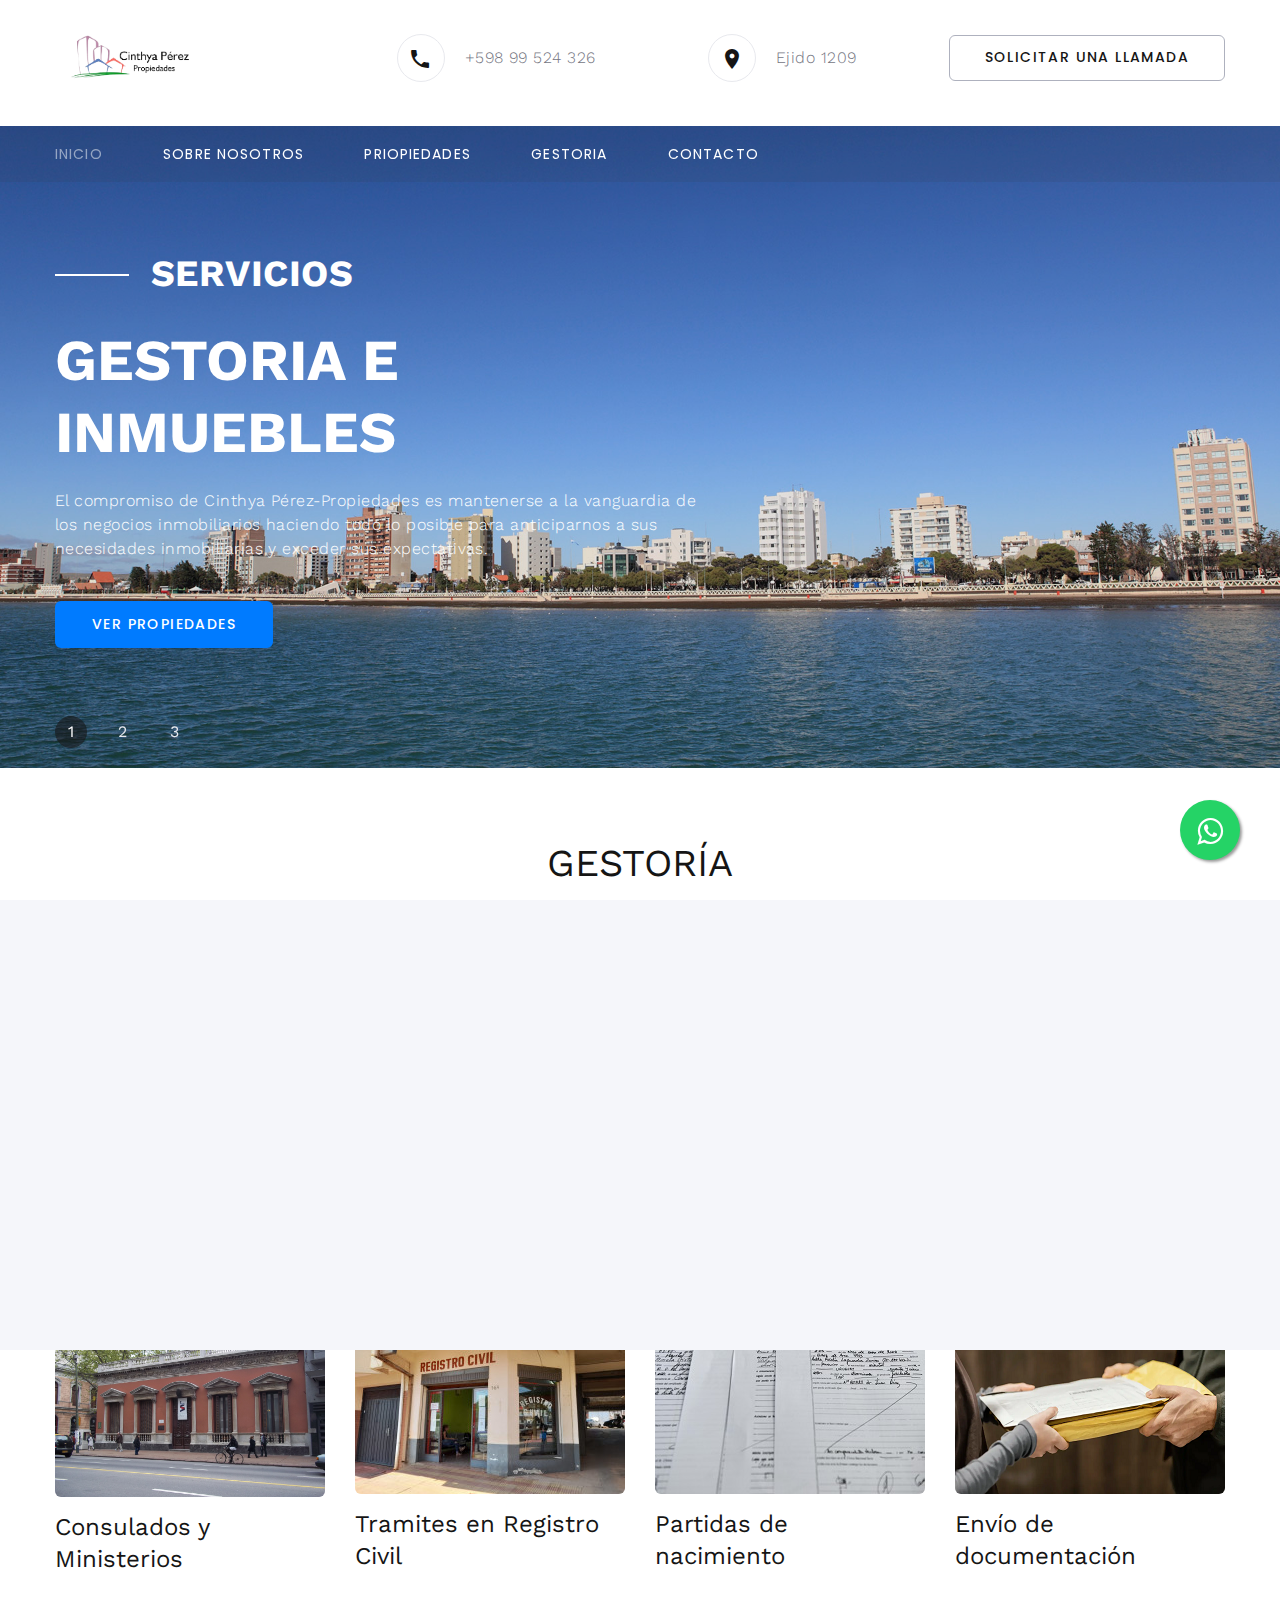
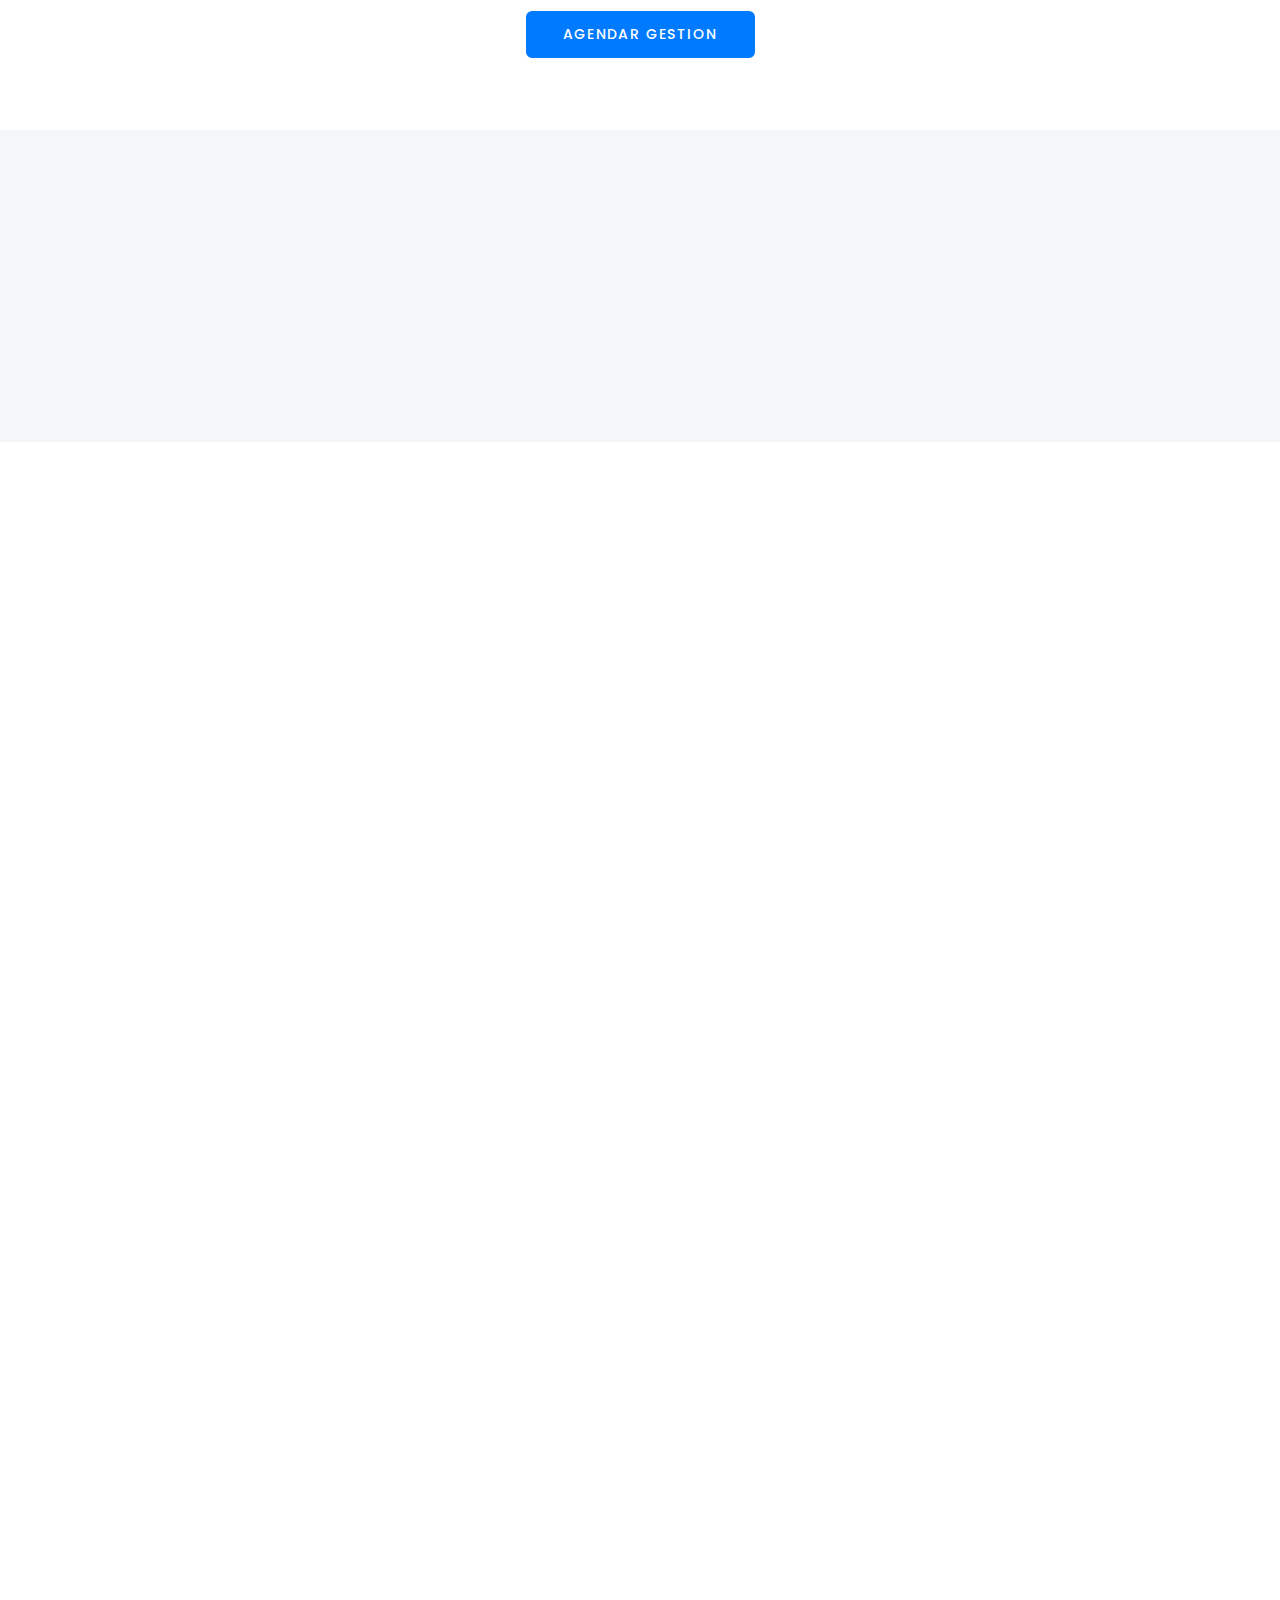
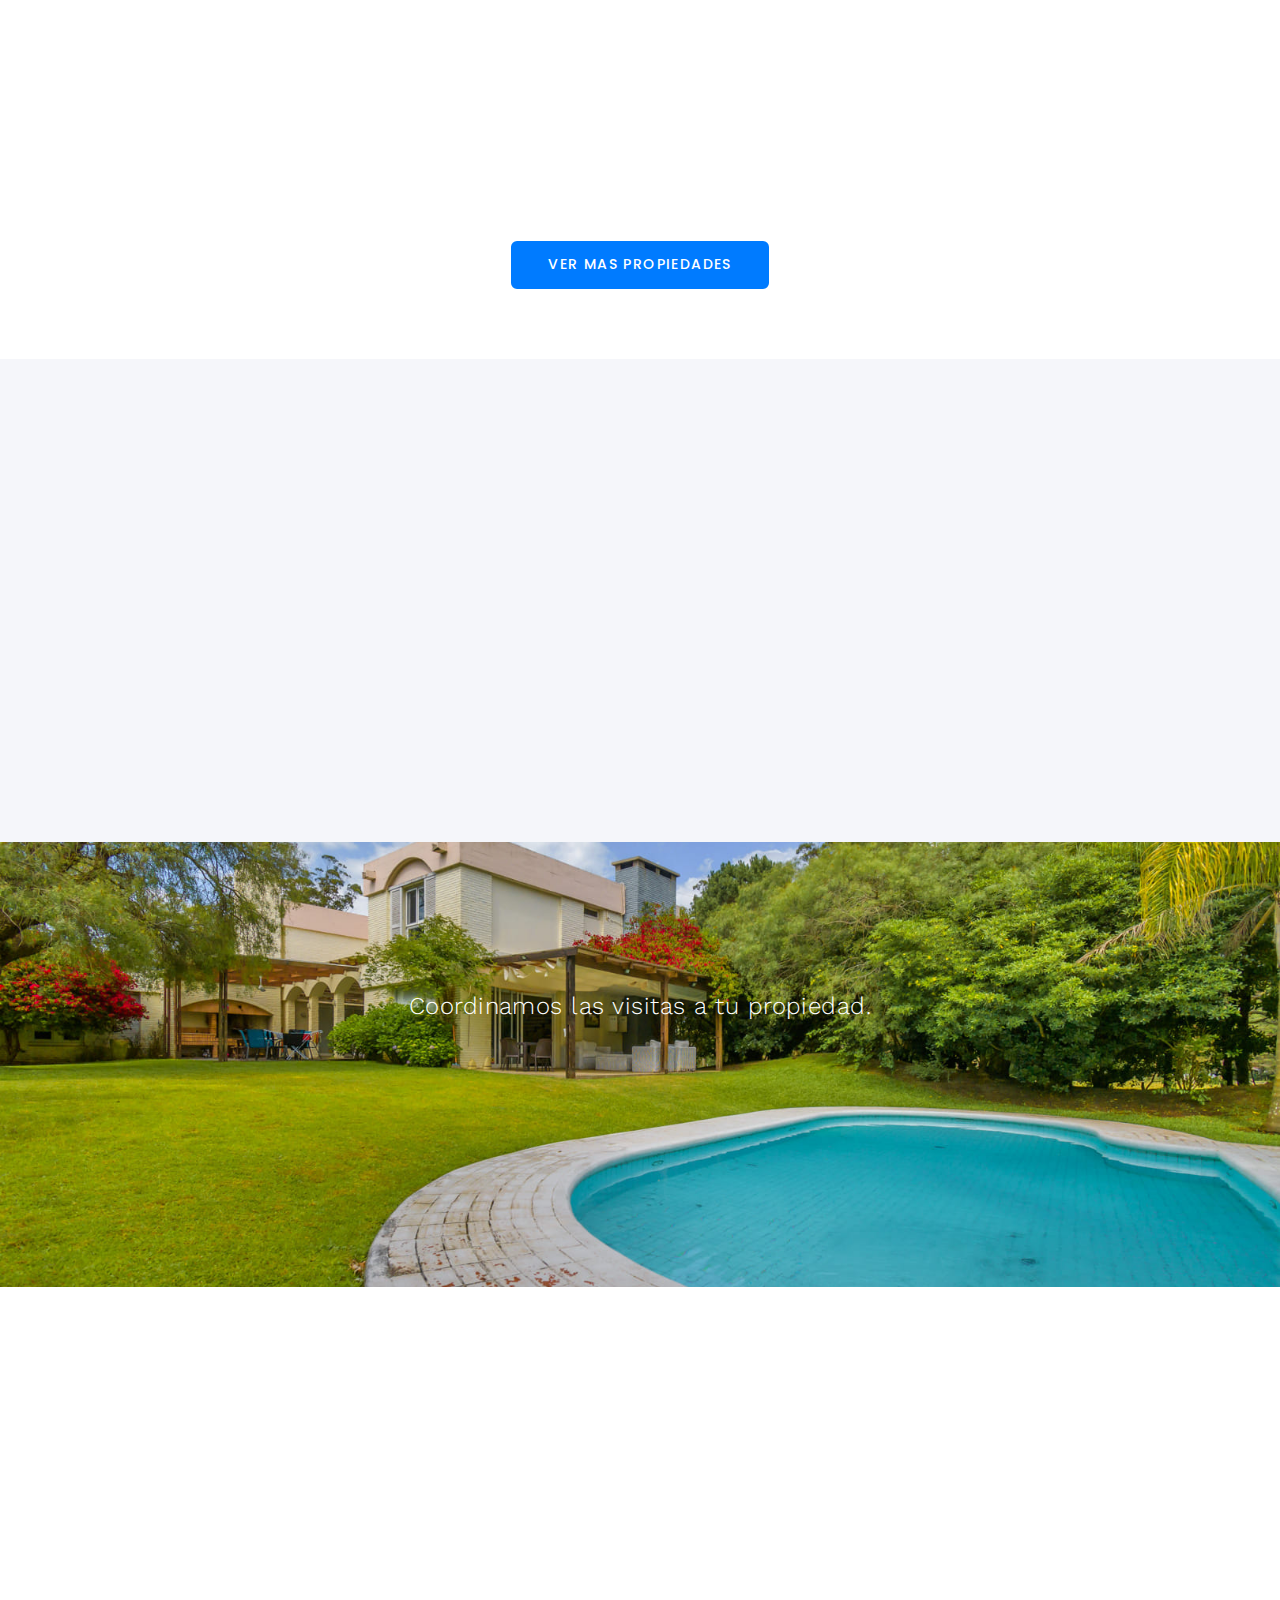
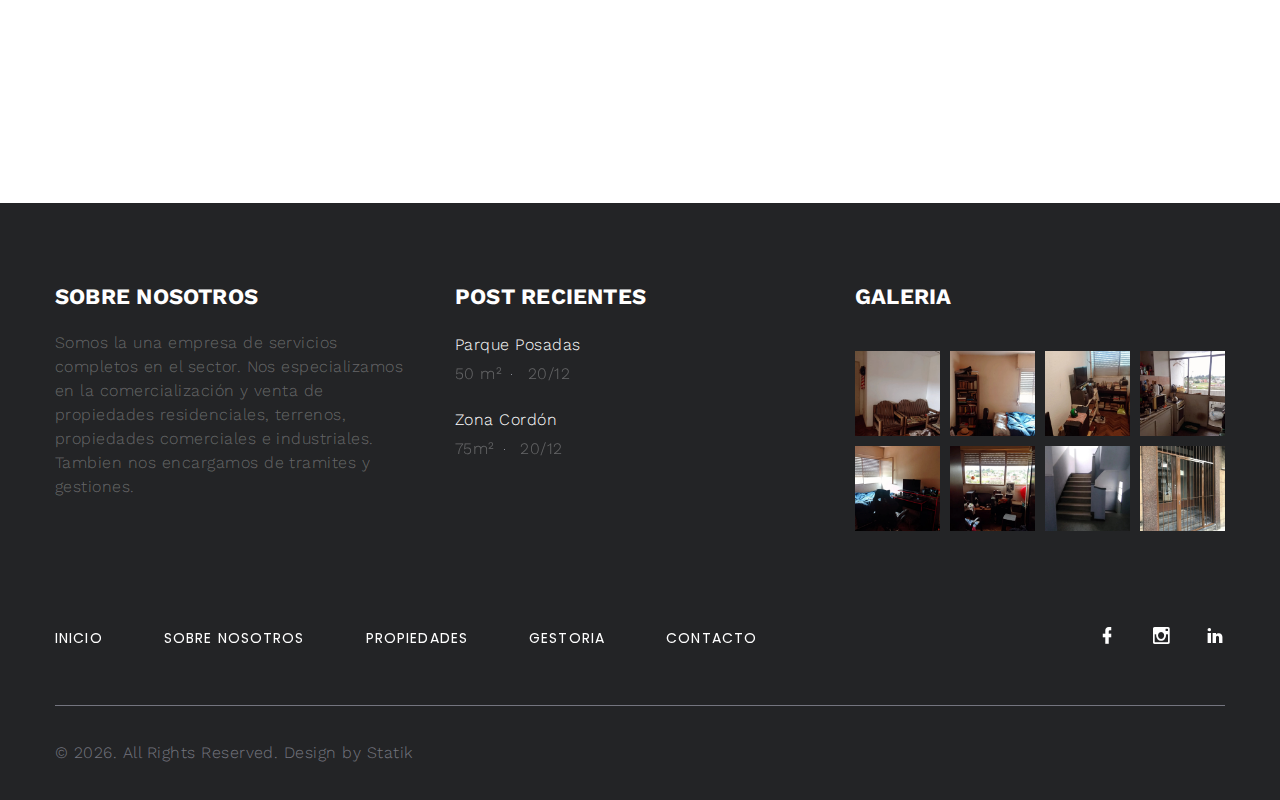
==== commit 1a4fa97d: "preloader-logo" ====
--- a/index.html
+++ b/index.html
@@ -16,7 +16,7 @@
   <body>
     <div class="ie-panel"><a href="http://windows.microsoft.com/en-US/internet-explorer/"><img src="images/ie8-panel/warning_bar_0000_us.jpg" height="42" width="820" alt="You are using an outdated browser. For a faster, safer browsing experience, upgrade for free today."></a></div>
     <div class="preloader">
-      <div class="preloader-logo"><img src="images/favicon.png" alt="" width="151" height="44" srcset="images/logo-default-151x44.png 2x"/>
+      <div class="preloader-logo"><img src="images/logo-default-151x44.png" alt="" width="151" height="44" srcset="images/logo-default-151x44.png 2x"/>
       </div>
       <div class="preloader-body">
         <div id="loadingProgressG">
@@ -88,7 +88,7 @@
                 </div>
                 <h1 class="text-uppercase text-white font-weight-bold wow-outer"><span class="wow slideInDown" data-wow-delay=".2s">Gestoria e Inmuebles</span></h1>
                 <p class="text-white wow-outer"><span class="wow slideInDown" data-wow-delay=".35s">El compromiso de Cinthya Pérez-Propiedades es mantenerse a la vanguardia de los negocios inmobiliarios haciendo todo lo posible para anticiparnos a sus necesidades inmobiliarias y exceder sus expectativas.</span></p>
-                <div class="wow-outer button-outer"><a class="button button-md button-primary button-winona wow slideInDown" href="#" data-wow-delay=".4s">Ver Propiedades</a></div>
+                <div class="wow-outer button-outer"><a class="button button-md button-primary button-winona wow slideInDown" href="#Priopiedades" data-wow-delay=".4s">Ver Propiedades</a></div>
               </div>
             </div>
           </div>
@@ -100,7 +100,7 @@
                 </div>
                 <h1 class="text-uppercase text-white font-weight-bold wow-outer"><span class="wow slideInDown" data-wow-delay=".2s">Alquiler</span></h1>
                 <p class="text-white wow-outer"><span class="wow slideInDown" data-wow-delay=".35s">Con la ayuda de nuestros servicios y soluciones de administración de propiedades, puede alquilar o vender cualquier casa o apartamento.</span></p>
-                <div class="wow-outer button-outer"><a class="button button-md button-primary button-winona wow slideInDown" href="#" data-wow-delay=".4s">Ver Propiedades</a></div>
+                <div class="wow-outer button-outer"><a class="button button-md button-primary button-winona wow slideInDown" href="#Priopiedades" data-wow-delay=".4s">Ver Propiedades</a></div>
               </div>
             </div>
           </div>
@@ -112,7 +112,7 @@
                 </div>
                 <h1 class="text-uppercase text-white font-weight-bold wow-outer"><span class="wow slideInDown" data-wow-delay=".2s">Gestion</span></h1>
                 <p class="text-white wow-outer"><span class="wow slideInDown" data-wow-delay=".35s">Fundada en 2018, nuestra empresa es un equipo de reconocidos expertos en administración de propiedades y bienes raíces siempre listos para ayudarlo.</span></p>
-                <div class="wow-outer button-outer"><a class="button button-md button-primary button-winona wow slideInDown" href="#" data-wow-delay=".4s">View properties</a></div>
+                <div class="wow-outer button-outer"><a class="button button-md button-primary button-winona wow slideInDown" href="#Gestoria" data-wow-delay=".4s">Ver Gestiones</a></div>
               </div>
             </div>
           </div>
